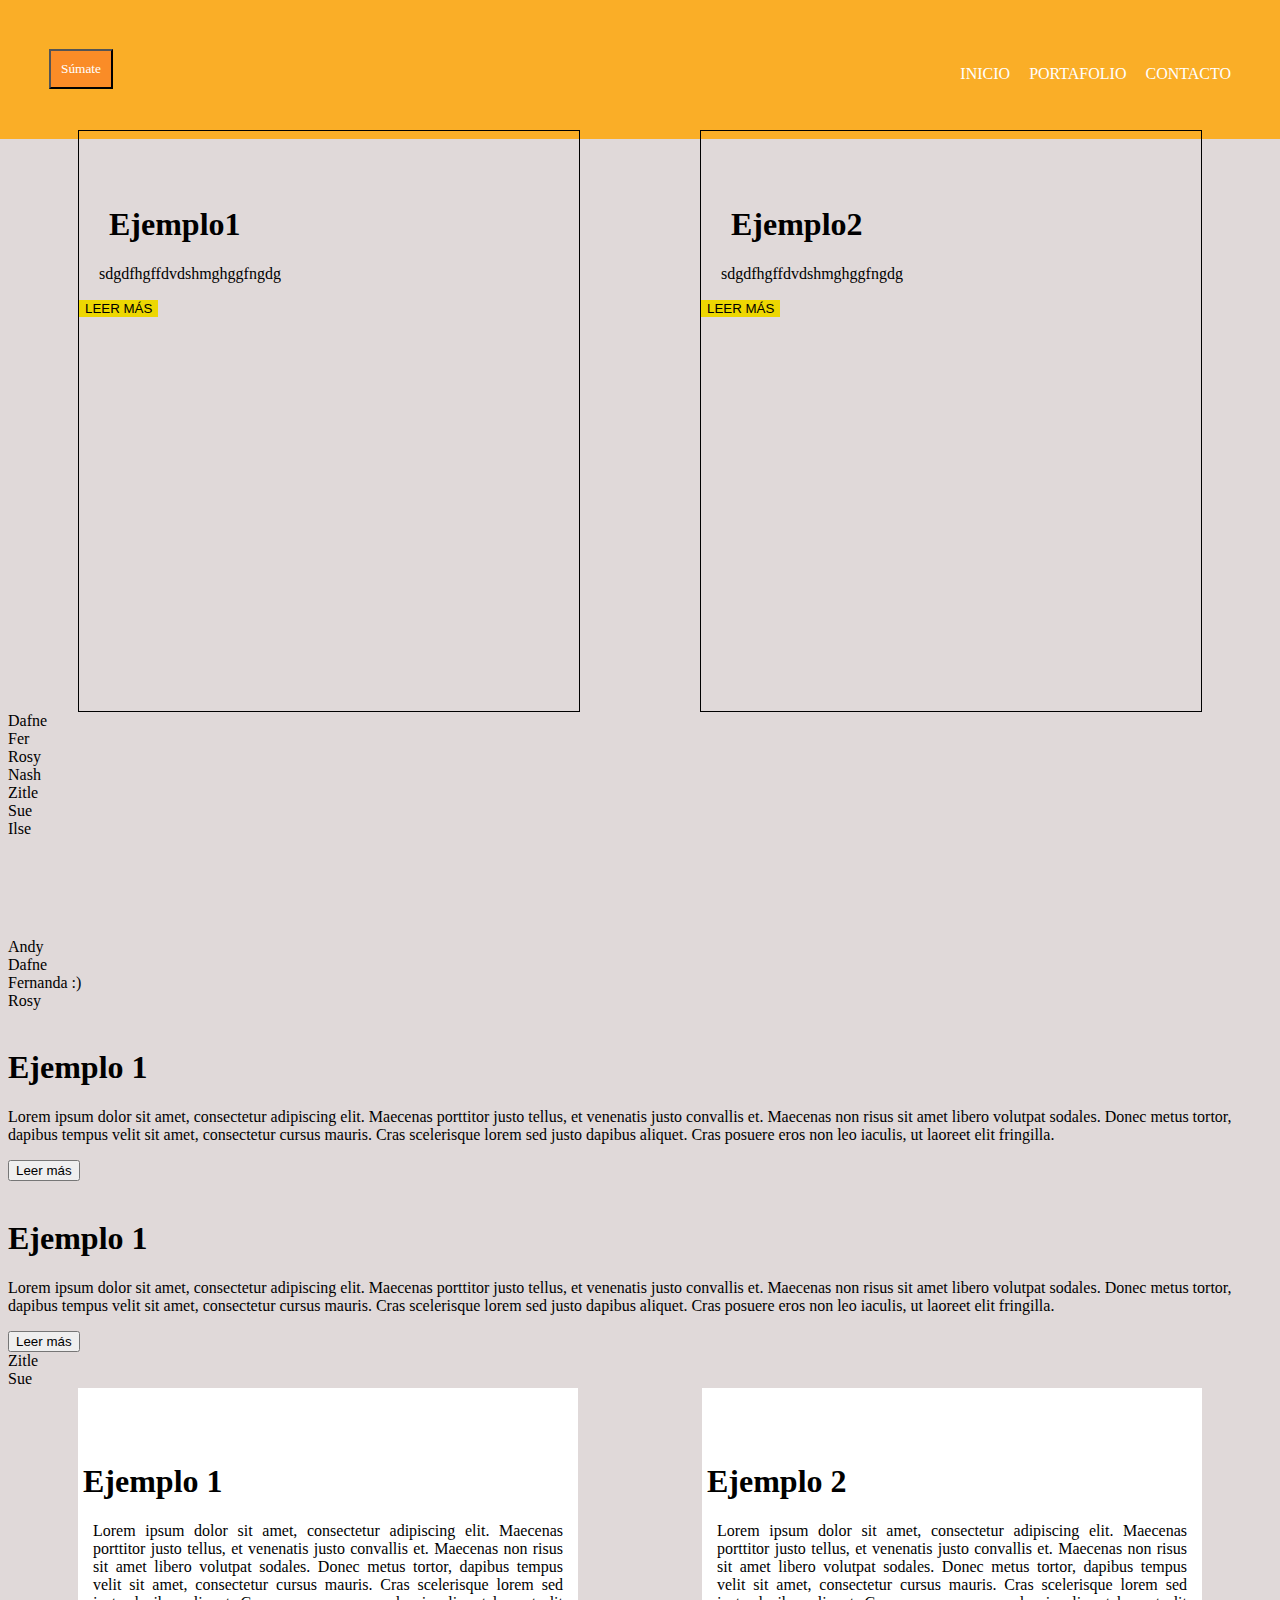
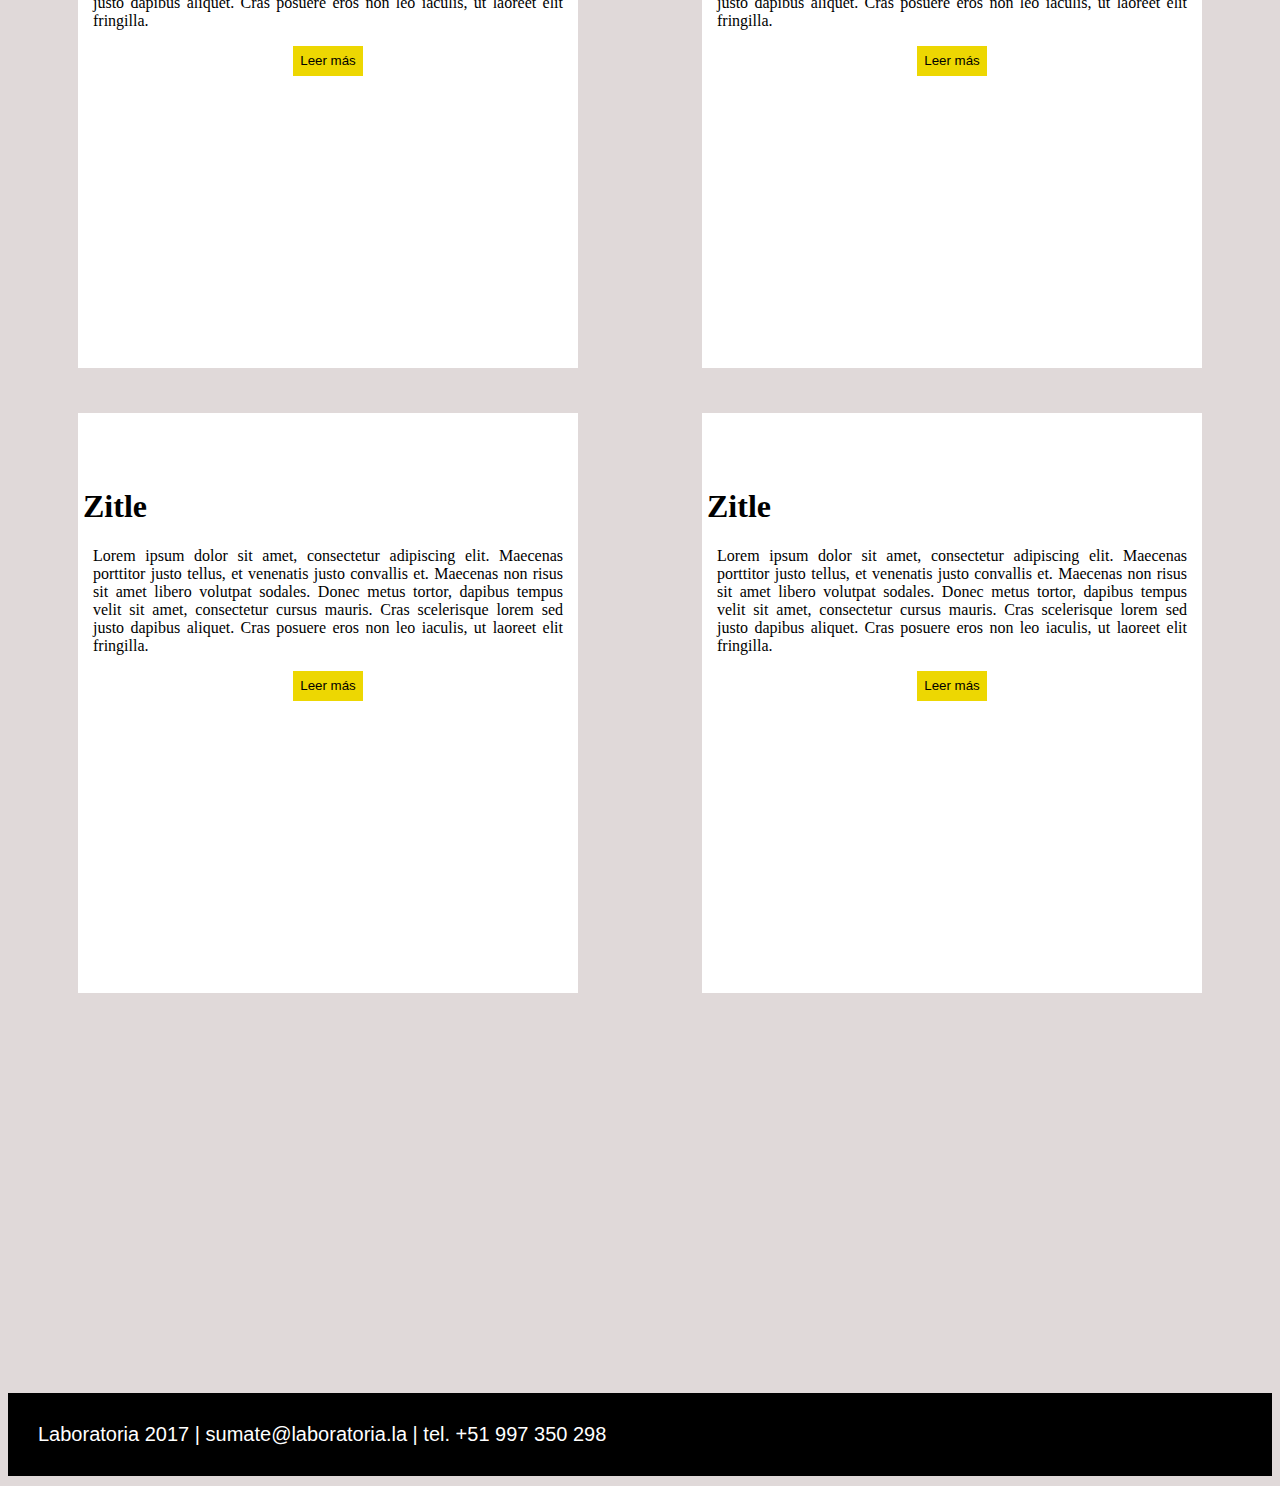
==== index.html @ 756003c7 "Merge branch 'master' into andrea" ====
<!DOCTYPE html>
<html>
  <head>
    <meta charset="utf-8">
    <link rel="stylesheet" href="css/master.css">
    <title>Las Bravas del BravoSquad</title>
  </head>
  <body>
    <header>

	  <button class="sumate">Súmate</button>

      <nav class="menu">
        <ul>
          <li>Inicio</li>
          <li>Portafolio</li>
          <li>Contacto</li>
        </ul>
      </nav>
    </header>
    <section>
      <div class="cuadritosAndy">
        <img class="imagenAndy" src="https://dummyimage.com/300x300/ccc6cc/0011ff" alt="">
        <h1 class="ejemploAndy">Ejemplo1</h1>
        <p class="textoAndy">sdgdfhgffdvdshmghggfngdg</p>
        <button  class="botonAndy" type="button" name="button">LEER MÁS</button>
      </div>
      <div class="cuadritosAndy">
        <img class="imagenAndy" src="https://dummyimage.com/300x300/ccc6cc/0011ff" alt="">
        <h1 class="ejemploAndy">Ejemplo2</h1>
        <p class="textoAndy">sdgdfhgffdvdshmghggfngdg</p>
        <button class="botonAndy" type="button" name="button">LEER MÁS</button>      </div>
    </section>
    <section>
      Dafne
    </section>
    <section>
      Fer
    </section>
    <section>
      Rosy
    </section>
    <section>
      Nash
    </section>
    <section>
      Zitle
    </section>
    <section>
      Sue
    </section>
    <section>
      Ilse

    <section id="contenedorGeneral">
      <section>
        Andy
      </section>
      <section>
        Dafne
      </section>
      <section>
        Fernanda :)
      </section>
      <section>
        Rosy
      </section>
      <section class="contenedorN">
		<div class="cajaN">
			<img class="imgN" src="https://dummyimage.com/300x300/ada6ad/fff" alt="">
			<h1 class="ejemploN">Ejemplo 1</h1>
			<p class="textoN">
				Lorem ipsum dolor sit amet, consectetur adipiscing elit. Maecenas porttitor justo tellus, et venenatis justo convallis et. Maecenas non risus sit amet libero volutpat sodales. Donec metus tortor, dapibus tempus velit sit amet, consectetur cursus mauris. Cras scelerisque lorem sed justo dapibus aliquet. Cras posuere eros non leo iaculis, ut laoreet elit fringilla.
			</p>
			<button class="botonN">Leer más</button>
		</div>
		<div class="cajaN">
			<img class="imgN" src="https://dummyimage.com/300x300/ada6ad/fff" alt="">
			<h1 class="ejemploN">Ejemplo 1</h1>
			<p class="textoN">
				Lorem ipsum dolor sit amet, consectetur adipiscing elit. Maecenas porttitor justo tellus, et venenatis justo convallis et. Maecenas non risus sit amet libero volutpat sodales. Donec metus tortor, dapibus tempus velit sit amet, consectetur cursus mauris. Cras scelerisque lorem sed justo dapibus aliquet. Cras posuere eros non leo iaculis, ut laoreet elit fringilla.
			</p>
			<button class="botonN">Leer más</button>
		</div>
	  </section>
      <section>
        Zitle
      </section>
      <section>
        Sue
      </section>
      <section class="sectionIlse">
        <div class="cajasIlse">
          <img class="imagenIlse" src="https://dummyimage.com/300x300/ada6ad/fff" alt="">
          <h1 class="ejemplosIlse">Ejemplo 1</h1>
          <p class="textoIlse" >Lorem ipsum dolor sit amet, consectetur adipiscing elit. Maecenas porttitor justo tellus, et venenatis justo convallis et. Maecenas non risus sit amet libero volutpat sodales. Donec metus tortor, dapibus tempus velit sit amet, consectetur cursus mauris. Cras scelerisque lorem sed justo dapibus aliquet. Cras posuere eros non leo iaculis, ut laoreet elit fringilla.</p>
          <button type="button" name="button" class="botonIlse">Leer más</button>
        </div>
        <div class="cajasIlse">
          <img class="imagenIlse" src="https://dummyimage.com/300x300/ada6ad/fff" alt="">
          <h1 class="ejemplosIlse">Ejemplo 2</h1>
          <p class="textoIlse">Lorem ipsum dolor sit amet, consectetur adipiscing elit. Maecenas porttitor justo tellus, et venenatis justo convallis et. Maecenas non risus sit amet libero volutpat sodales. Donec metus tortor, dapibus tempus velit sit amet, consectetur cursus mauris. Cras scelerisque lorem sed justo dapibus aliquet. Cras posuere eros non leo iaculis, ut laoreet elit fringilla.</p>
          <button type="button" name="button" class="botonIlse">Leer más</button>
        </div>
      </section>

      <!-- mi seccion :D zitle -->
      <section class="sectionIlse">
        <div class="cajasIlse cajaNancy">
          <img class="imagenIlse" src="https://dummyimage.com/300x300/ada6ad/fff" alt="">
          <h1 class="ejemplosIlse">Zitle</h1>
          <p class="textoIlse" >Lorem ipsum dolor sit amet, consectetur adipiscing elit. Maecenas porttitor justo tellus, et venenatis justo convallis et. Maecenas non risus sit amet libero volutpat sodales. Donec metus tortor, dapibus tempus velit sit amet, consectetur cursus mauris. Cras scelerisque lorem sed justo dapibus aliquet. Cras posuere eros non leo iaculis, ut laoreet elit fringilla.</p>
          <button type="button" name="button" class="botonIlse">Leer más</button>
        </div>
        <div class="cajasIlse cajaNancy">
          <img class="imagenIlse" src="https://dummyimage.com/300x300/ada6ad/fff" alt="">
          <h1 class="ejemplosIlse">Zitle</h1>
          <p class="textoIlse">Lorem ipsum dolor sit amet, consectetur adipiscing elit. Maecenas porttitor justo tellus, et venenatis justo convallis et. Maecenas non risus sit amet libero volutpat sodales. Donec metus tortor, dapibus tempus velit sit amet, consectetur cursus mauris. Cras scelerisque lorem sed justo dapibus aliquet. Cras posuere eros non leo iaculis, ut laoreet elit fringilla.</p>
          <button type="button" name="button" class="botonIlse">Leer más</button>
        </div>
      </section>
      <!-- fin zitle -->
    </section>
    <footer>
      Laboratoria 2017 | sumate@laboratoria.la | tel. +51 997 350 298   
    </footer>
  </body>
</html>
---- css/master.css ----
body{
  background-color: #e0d9d9;
}
footer{
	font-family: arial,verdana;
	font-size: 20px;
	background-color: black;
	color:white;
	padding:30px; 
	margin-top: 400px;
	margin-bottom:10px;
}
.encabezados{
    font-family: 'Crimson Text', serif;
    text-align: center;
    background: #faae27;
    margin: -8px;
    padding: 300px;
}
.h1principal{
    color: white;
    font-size: 49px;
    margin: 0;
}
.h2principal{
    color: white;
    font-size: 20px;
    margin: 0;
}
header{
    display: block;
    background-color: #faae27 ;
    padding: 50px;
    margin: -9px;
}
.sumate{
    color: #fff;
    background-color: #fa8c27 ;
    padding: 10px;
    font-family: 'Crimson Text', serif;
}
.menu{
    text-decoration: none;
    float: right;
}
.menu ul li{
    display: inline-block;
    color: #fff;
    text-transform: uppercase;
    margin-left: 15px;
    font-family: 'Crimson Text', serif;
}

.cuadritosAndy{
  width: 500px;
  height: 580px;
  float: left;
  margin-left: 70px;
  margin-right: 50px;
  border: 1px solid #000000;
}

.botonAndy{
  background-color: #EDD702;
  border: none;
}
#contenedorGeneral {
margin-top: 100px;
margin-bottom: 100px;
}
.cajasIlse {
  display: inline-block;
  background-color: white;
  width: 500px;
  height: 580px;
  margin-left: 70px;
  margin-right: 50px;
}

.botonIlse {
  background-color: #EDD702;
  border:none;
  width: 70px;
  height: 30px;
  margin-left: 215px;
}
.imagenAndy{
  margin-left:100px;
  margin-top: 50px;

}
.ejemploAndy{
 margin-left: 30px;
}
.textoAndy{
  margin-left: 20px;
  margin-right: 20px;
  text-align: justify;
}
.imagenIlse {
  margin-left: 100px;
  margin-top: 50px;
}

.textoIlse {
  text-align: justify;
  margin-left: 15px;
  margin-right: 15px;
}

.cajaNancy{
  margin-top: 45px;
}
.ejemplosIlse {
  text-align: justify;
  margin-left: 5px;
  margin-right: 5px;
}
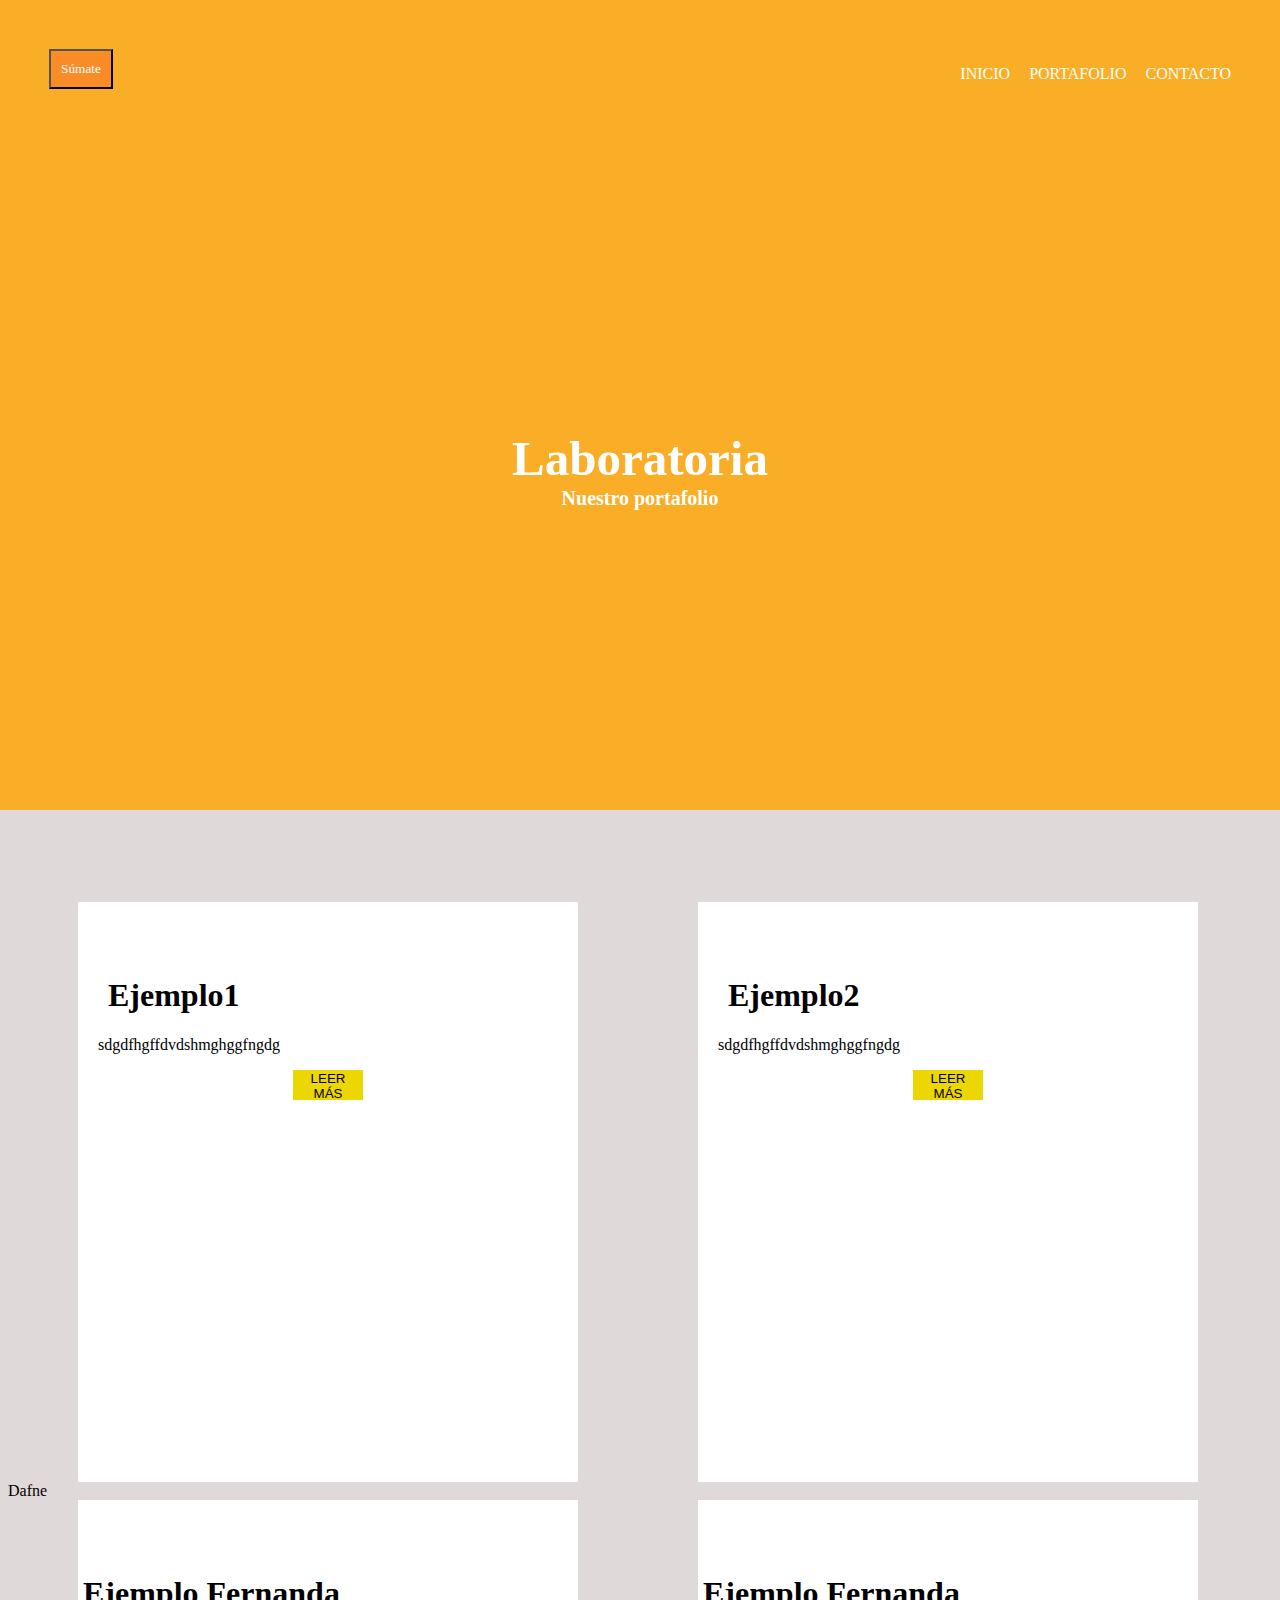
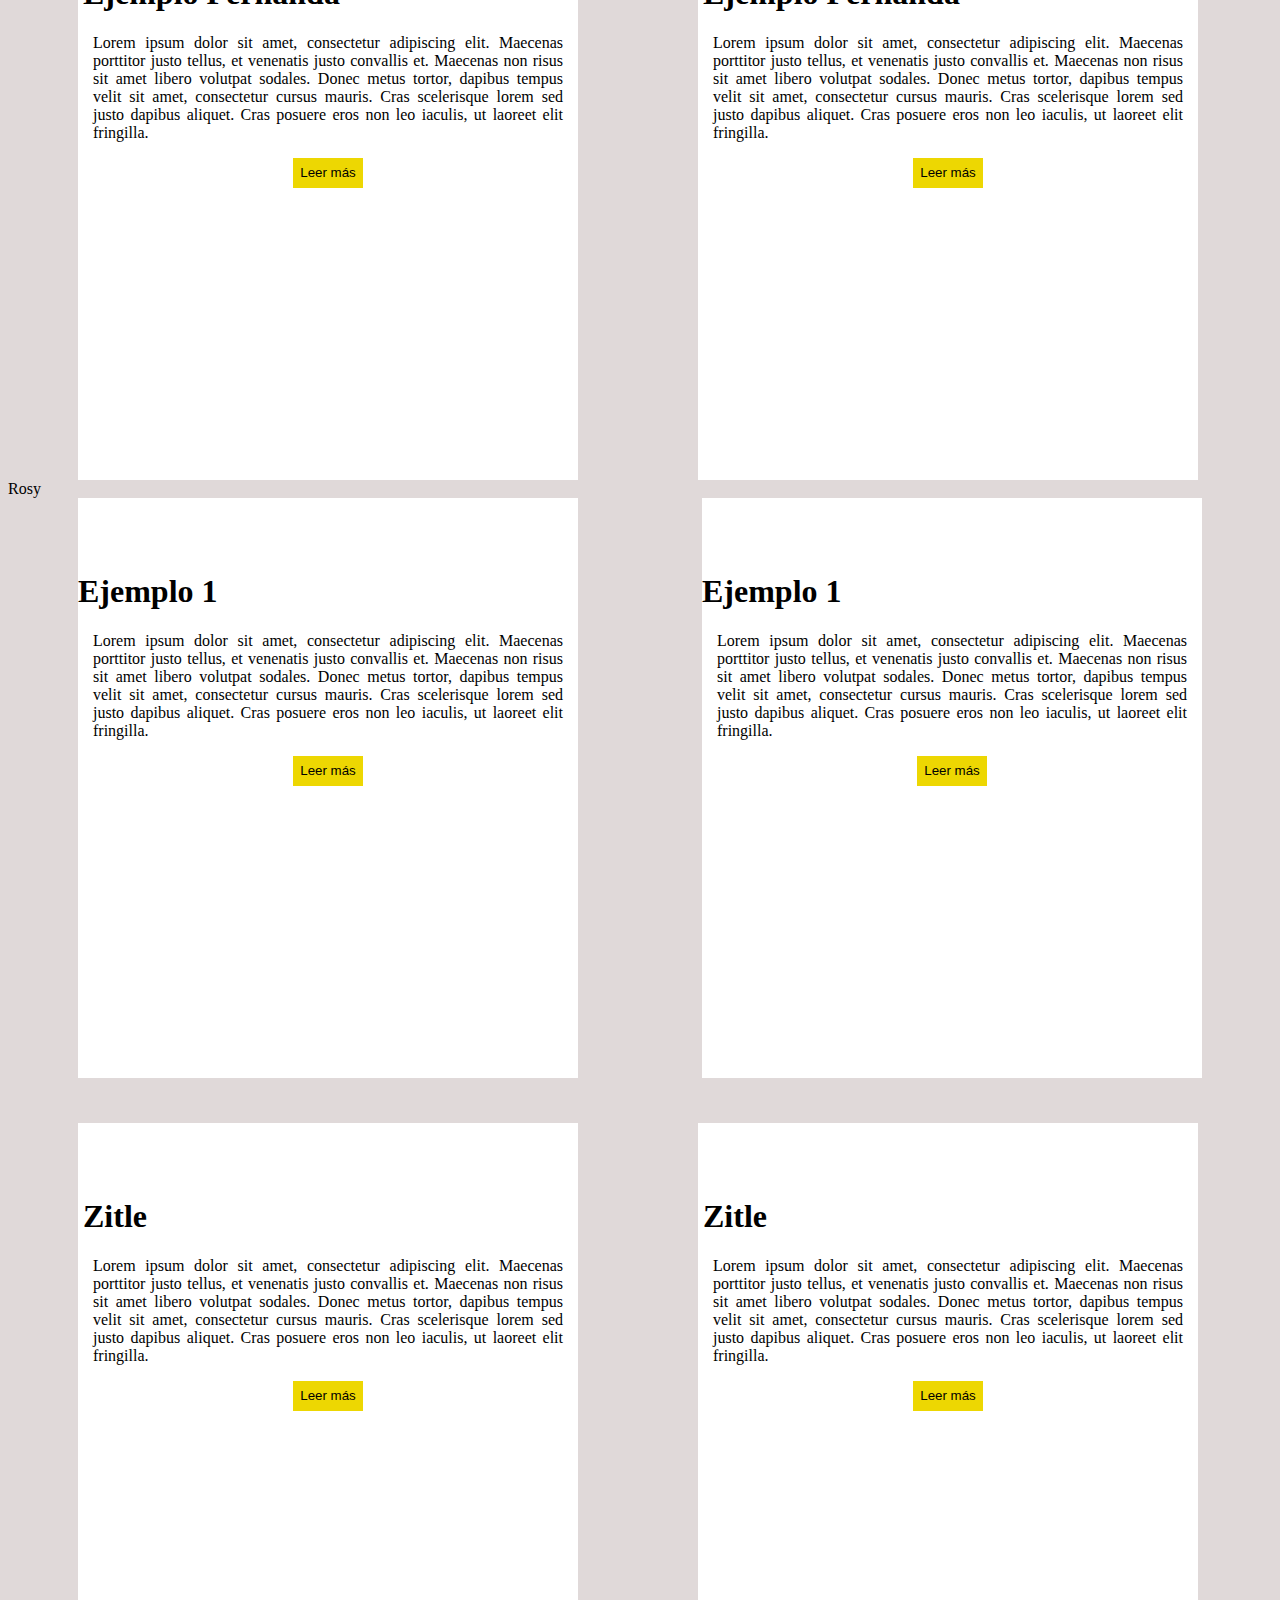
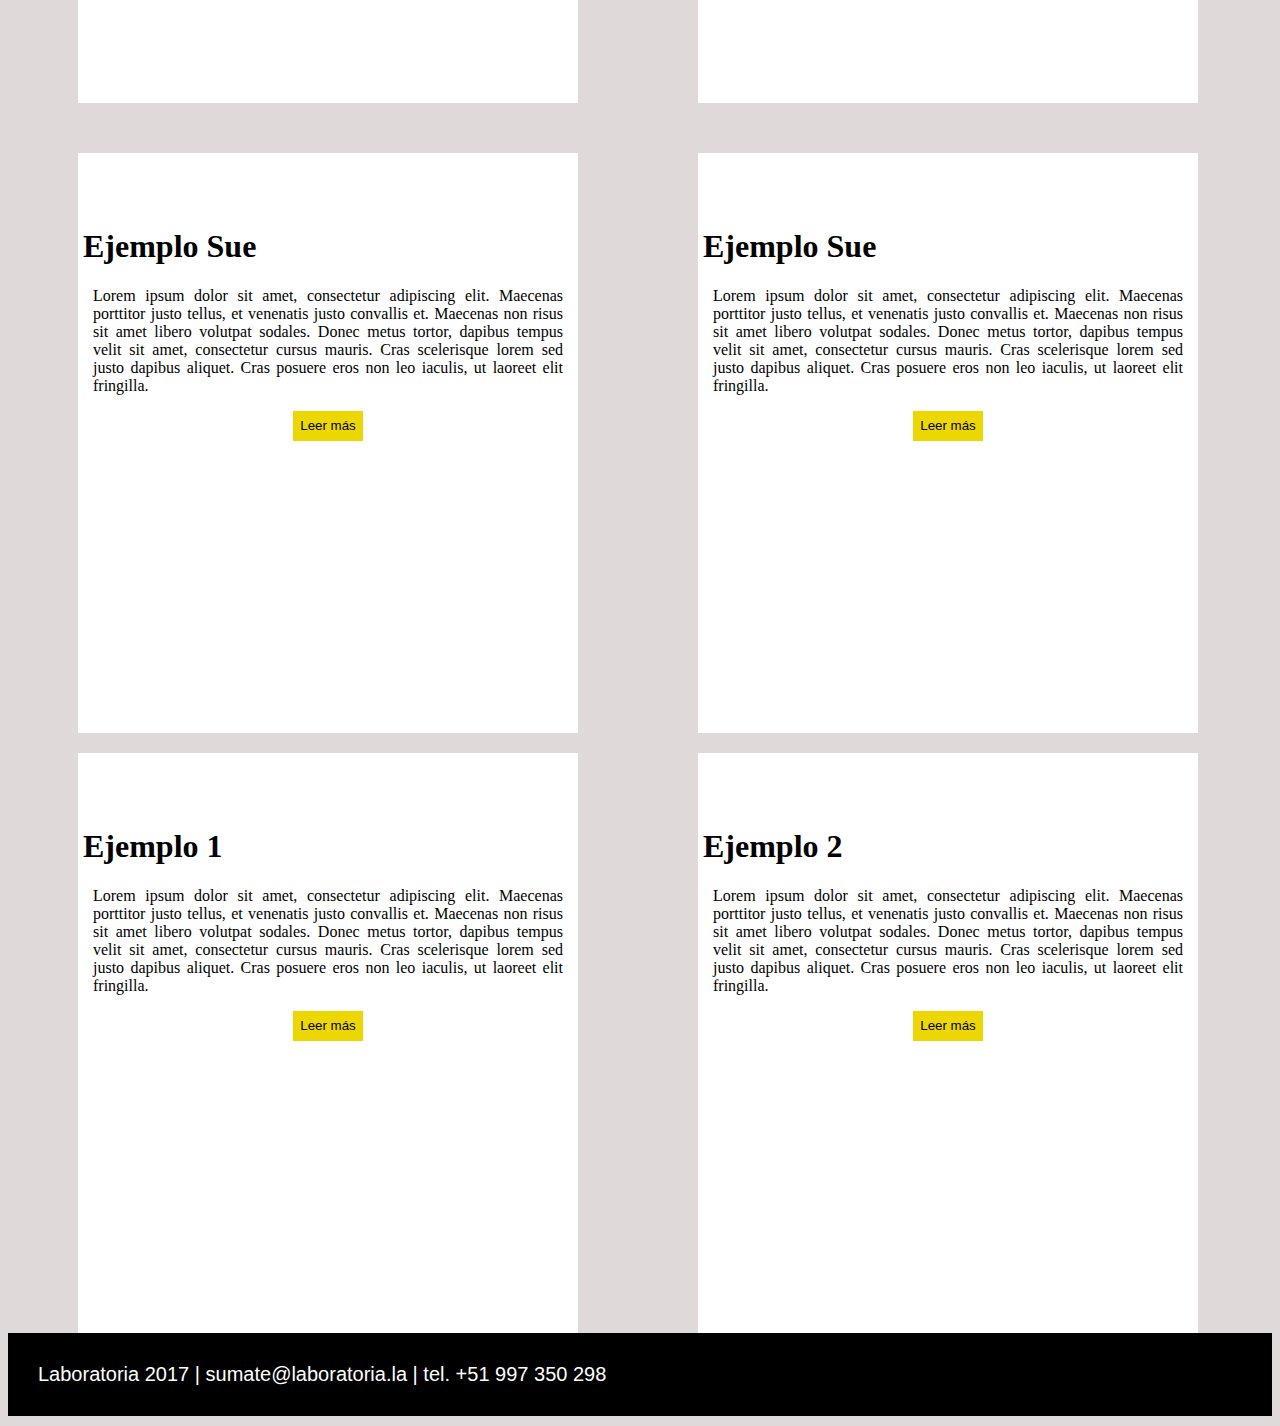
==== commit 65873237: "cuadros de sue" ====
--- a/index.html
+++ b/index.html
@@ -7,9 +7,7 @@
   </head>
   <body>
     <header>
-
 	  <button class="sumate">Súmate</button>
-
       <nav class="menu">
         <ul>
           <li>Inicio</li>
@@ -19,48 +17,43 @@
       </nav>
     </header>
     <section>
-      <div class="cuadritosAndy">
-        <img class="imagenAndy" src="https://dummyimage.com/300x300/ccc6cc/0011ff" alt="">
-        <h1 class="ejemploAndy">Ejemplo1</h1>
-        <p class="textoAndy">sdgdfhgffdvdshmghggfngdg</p>
-        <button  class="botonAndy" type="button" name="button">LEER MÁS</button>
+
+      <div class="encabezados">
+        <h1 class="h1principal">Laboratoria</h1>
+        <h2 class="h2principal">Nuestro portafolio</h2>
       </div>
-      <div class="cuadritosAndy">
-        <img class="imagenAndy" src="https://dummyimage.com/300x300/ccc6cc/0011ff" alt="">
-        <h1 class="ejemploAndy">Ejemplo2</h1>
-        <p class="textoAndy">sdgdfhgffdvdshmghggfngdg</p>
-        <button class="botonAndy" type="button" name="button">LEER MÁS</button>      </div>
     </section>
-    <section>
-      Dafne
-    </section>
-    <section>
-      Fer
-    </section>
-    <section>
-      Rosy
-    </section>
-    <section>
-      Nash
-    </section>
-    <section>
-      Zitle
-    </section>
-    <section>
-      Sue
-    </section>
-    <section>
-      Ilse
 
     <section id="contenedorGeneral">
       <section>
-        Andy
+        <div class="cuadritosAndy">
+          <img class="imagenAndy" src="https://dummyimage.com/300x300/ccc6cc/0011ff" alt="">
+          <h1 class="ejemploAndy">Ejemplo1</h1>
+          <p class="textoAndy">sdgdfhgffdvdshmghggfngdg</p>
+          <button  class="botonAndy" type="button" name="button">LEER MÁS</button>
+        </div>
+        <div class="cuadritosAndy">
+          <img class="imagenAndy" src="https://dummyimage.com/300x300/ccc6cc/0011ff" alt="">
+          <h1 class="ejemploAndy">Ejemplo2</h1>
+          <p class="textoAndy">sdgdfhgffdvdshmghggfngdg</p>
+          <button class="botonAndy" type="button" name="button">LEER MÁS</button>      </div>
       </section>
       <section>
         Dafne
       </section>
       <section>
-        Fernanda :)
+       <div class="cajasIlse">
+          <img class="imagenIlse" src="https://dummyimage.com/300x300/ada6ad/fff" alt="">
+          <h1 class="ejemplosIlse">Ejemplo Fernanda</h1>
+          <p class="textoIlse" >Lorem ipsum dolor sit amet, consectetur adipiscing elit. Maecenas porttitor justo tellus, et venenatis justo convallis et. Maecenas non risus sit amet libero volutpat sodales. Donec metus tortor, dapibus tempus velit sit amet, consectetur cursus mauris. Cras scelerisque lorem sed justo dapibus aliquet. Cras posuere eros non leo iaculis, ut laoreet elit fringilla.</p>
+          <button type="button" name="button" class="botonIlse">Leer más</button>
+        </div>
+        <div class="cajasIlse">
+          <img class="imagenIlse" src="https://dummyimage.com/300x300/ada6ad/fff" alt="">
+          <h1 class="ejemplosIlse">Ejemplo Fernanda</h1>
+          <p class="textoIlse">Lorem ipsum dolor sit amet, consectetur adipiscing elit. Maecenas porttitor justo tellus, et venenatis justo convallis et. Maecenas non risus sit amet libero volutpat sodales. Donec metus tortor, dapibus tempus velit sit amet, consectetur cursus mauris. Cras scelerisque lorem sed justo dapibus aliquet. Cras posuere eros non leo iaculis, ut laoreet elit fringilla.</p>
+          <button type="button" name="button" class="botonIlse">Leer más</button>
+        </div>
       </section>
       <section>
         Rosy
@@ -84,11 +77,39 @@
 		</div>
 	  </section>
       <section>
-        Zitle
+        <!-- mi seccion :D zitle -->
+        <section class="sectionIlse">
+          <div class="cajasIlse cajaNancy">
+            <img class="imagenIlse" src="https://dummyimage.com/300x300/ada6ad/fff" alt="">
+            <h1 class="ejemplosIlse">Zitle</h1>
+            <p class="textoIlse" >Lorem ipsum dolor sit amet, consectetur adipiscing elit. Maecenas porttitor justo tellus, et venenatis justo convallis et. Maecenas non risus sit amet libero volutpat sodales. Donec metus tortor, dapibus tempus velit sit amet, consectetur cursus mauris. Cras scelerisque lorem sed justo dapibus aliquet. Cras posuere eros non leo iaculis, ut laoreet elit fringilla.</p>
+            <button type="button" name="button" class="botonIlse">Leer más</button>
+          </div>
+          <div class="cajasIlse cajaNancy">
+            <img class="imagenIlse" src="https://dummyimage.com/300x300/ada6ad/fff" alt="">
+            <h1 class="ejemplosIlse">Zitle</h1>
+            <p class="textoIlse">Lorem ipsum dolor sit amet, consectetur adipiscing elit. Maecenas porttitor justo tellus, et venenatis justo convallis et. Maecenas non risus sit amet libero volutpat sodales. Donec metus tortor, dapibus tempus velit sit amet, consectetur cursus mauris. Cras scelerisque lorem sed justo dapibus aliquet. Cras posuere eros non leo iaculis, ut laoreet elit fringilla.</p>
+            <button type="button" name="button" class="botonIlse">Leer más</button>
+          </div>
+        </section>
+        <!-- fin zitle -->
       </section>
-      <section>
-        Sue
+        <!-- seccion Sue -->
+      <section class="seccioSue">
+        <div class="cajasIlse cajaSue">
+          <img class="imagenIlse " src="https://dummyimage.com/300x300/ada6ad/fff" alt="">
+          <h1 class="ejemplosIlse">Ejemplo Sue</h1>
+          <p class="textoIlse" >Lorem ipsum dolor sit amet, consectetur adipiscing elit. Maecenas porttitor justo tellus, et venenatis justo convallis et. Maecenas non risus sit amet libero volutpat sodales. Donec metus tortor, dapibus tempus velit sit amet, consectetur cursus mauris. Cras scelerisque lorem sed justo dapibus aliquet. Cras posuere eros non leo iaculis, ut laoreet elit fringilla.</p>
+          <button type="button" name="button" class="botonIlse">Leer más</button>
+        </div>
+        <div class="cajasIlse cajaSue">
+          <img class="imagenIlse" src="https://dummyimage.com/300x300/ada6ad/fff" alt="">
+          <h1 class="ejemplosIlse">Ejemplo Sue </h1>
+          <p class="textoIlse">Lorem ipsum dolor sit amet, consectetur adipiscing elit. Maecenas porttitor justo tellus, et venenatis justo convallis et. Maecenas non risus sit amet libero volutpat sodales. Donec metus tortor, dapibus tempus velit sit amet, consectetur cursus mauris. Cras scelerisque lorem sed justo dapibus aliquet. Cras posuere eros non leo iaculis, ut laoreet elit fringilla.</p>
+          <button type="button" name="button" class="botonIlse">Leer más</button>
+        </div>
       </section>
+
       <section class="sectionIlse">
         <div class="cajasIlse">
           <img class="imagenIlse" src="https://dummyimage.com/300x300/ada6ad/fff" alt="">
@@ -103,26 +124,10 @@
           <button type="button" name="button" class="botonIlse">Leer más</button>
         </div>
       </section>
-
-      <!-- mi seccion :D zitle -->
-      <section class="sectionIlse">
-        <div class="cajasIlse cajaNancy">
-          <img class="imagenIlse" src="https://dummyimage.com/300x300/ada6ad/fff" alt="">
-          <h1 class="ejemplosIlse">Zitle</h1>
-          <p class="textoIlse" >Lorem ipsum dolor sit amet, consectetur adipiscing elit. Maecenas porttitor justo tellus, et venenatis justo convallis et. Maecenas non risus sit amet libero volutpat sodales. Donec metus tortor, dapibus tempus velit sit amet, consectetur cursus mauris. Cras scelerisque lorem sed justo dapibus aliquet. Cras posuere eros non leo iaculis, ut laoreet elit fringilla.</p>
-          <button type="button" name="button" class="botonIlse">Leer más</button>
-        </div>
-        <div class="cajasIlse cajaNancy">
-          <img class="imagenIlse" src="https://dummyimage.com/300x300/ada6ad/fff" alt="">
-          <h1 class="ejemplosIlse">Zitle</h1>
-          <p class="textoIlse">Lorem ipsum dolor sit amet, consectetur adipiscing elit. Maecenas porttitor justo tellus, et venenatis justo convallis et. Maecenas non risus sit amet libero volutpat sodales. Donec metus tortor, dapibus tempus velit sit amet, consectetur cursus mauris. Cras scelerisque lorem sed justo dapibus aliquet. Cras posuere eros non leo iaculis, ut laoreet elit fringilla.</p>
-          <button type="button" name="button" class="botonIlse">Leer más</button>
-        </div>
-      </section>
-      <!-- fin zitle -->
     </section>
-    <footer>
-      Laboratoria 2017 | sumate@laboratoria.la | tel. +51 997 350 298   
+    <div style="clear:both"></div>
+    <footer id="piedepagina">
+      Laboratoria 2017 | sumate@laboratoria.la | tel. +51 997 350 298
     </footer>
   </body>
 </html>
--- a/css/master.css
+++ b/css/master.css
@@ -1,21 +1,15 @@
+
 body{
   background-color: #e0d9d9;
 }
-footer{
-	font-family: arial,verdana;
-	font-size: 20px;
-	background-color: black;
-	color:white;
-	padding:30px; 
-	margin-top: 400px;
-	margin-bottom:10px;
-}
+
 .encabezados{
     font-family: 'Crimson Text', serif;
     text-align: center;
     background: #faae27;
     margin: -8px;
-    padding: 300px;
+		padding: 300px;
+
 }
 .h1principal{
     color: white;
@@ -27,6 +21,7 @@
     font-size: 20px;
     margin: 0;
 }
+
 header{
     display: block;
     background-color: #faae27 ;
@@ -51,30 +46,39 @@
     font-family: 'Crimson Text', serif;
 }
 
-.cuadritosAndy{
+.cuadritosAndy {
+
   width: 500px;
   height: 580px;
   float: left;
   margin-left: 70px;
   margin-right: 50px;
-  border: 1px solid #000000;
+  border:none;
+	background-color: white;
 }
 
 .botonAndy{
-  background-color: #EDD702;
-  border: none;
+	background-color: #EDD702;
+  border:none;
+  width: 70px;
+  height: 30px;
+  margin-left: 215px;
 }
+
 #contenedorGeneral {
 margin-top: 100px;
 margin-bottom: 100px;
 }
+
 .cajasIlse {
   display: inline-block;
   background-color: white;
   width: 500px;
   height: 580px;
+  float:left;
   margin-left: 70px;
   margin-right: 50px;
+  border:none;
 }
 
 .botonIlse {
@@ -116,3 +120,54 @@
   margin-left: 5px;
   margin-right: 5px;
 }
+
+/*ejemplo Nash*/
+.cajaN {
+  display: inline-block;
+  width: 500px;
+  height: 580px;
+  margin-left: 70px;
+  margin-right: 50px;
+	background-color: #fff;
+}
+
+.botonN {
+  background-color: #EDD702;
+  border:none;
+  width: 70px;
+  height: 30px;
+  margin-left: 215px;
+}
+
+.imgN {
+  margin-left: 100px;
+  margin-top: 50px;
+}
+
+.textoN {
+  text-align: justify;
+  margin-left: 15px;
+  margin-right: 15px;
+  color: black;
+}
+
+.ejemplosN {
+  text-align: justify;
+  margin-left: 5px;
+  margin-right: 5px;
+
+}
+
+.cajaSue{
+  margin-top: 50px;
+  margin-bottom: 20px;
+}
+
+footer{
+	font-family: arial,verdana;
+	font-size: 20px;
+	background-color: black;
+	color:white;
+	padding:30px;
+	margin-bottom:10px;
+}
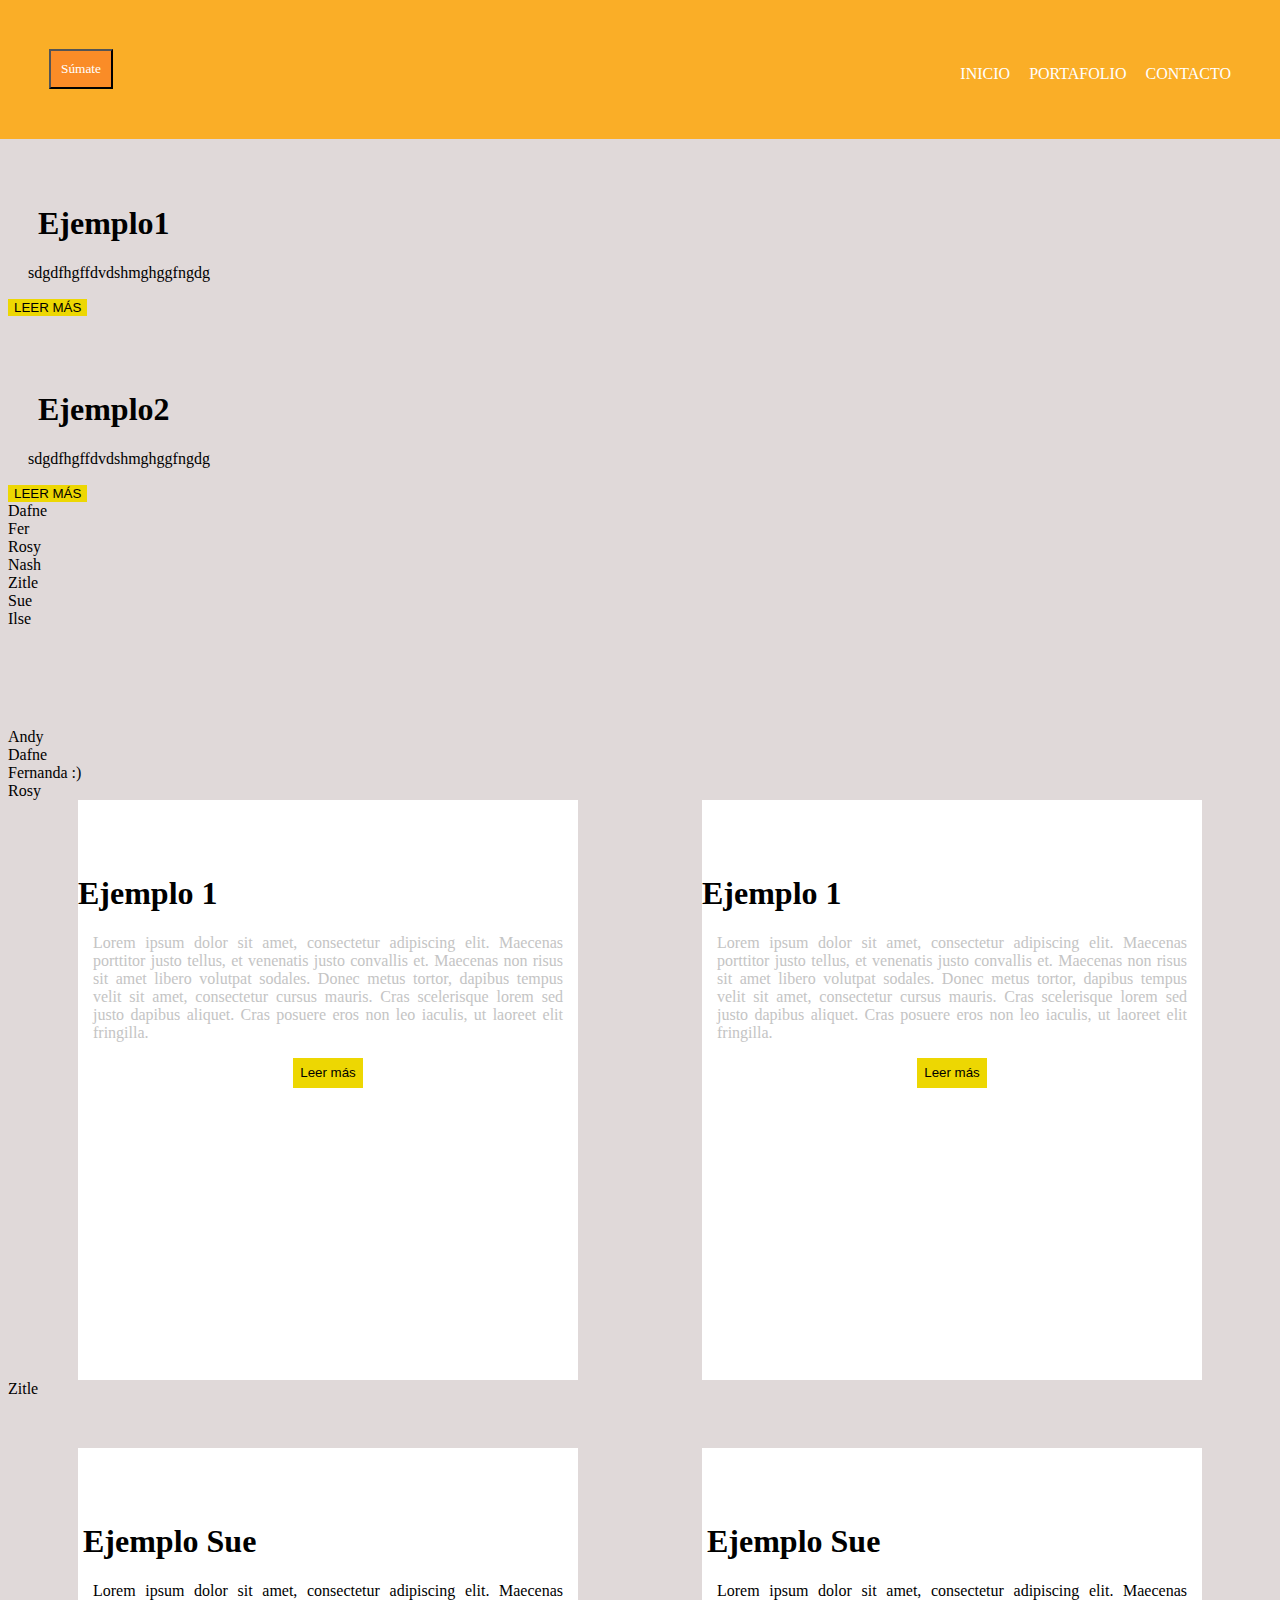
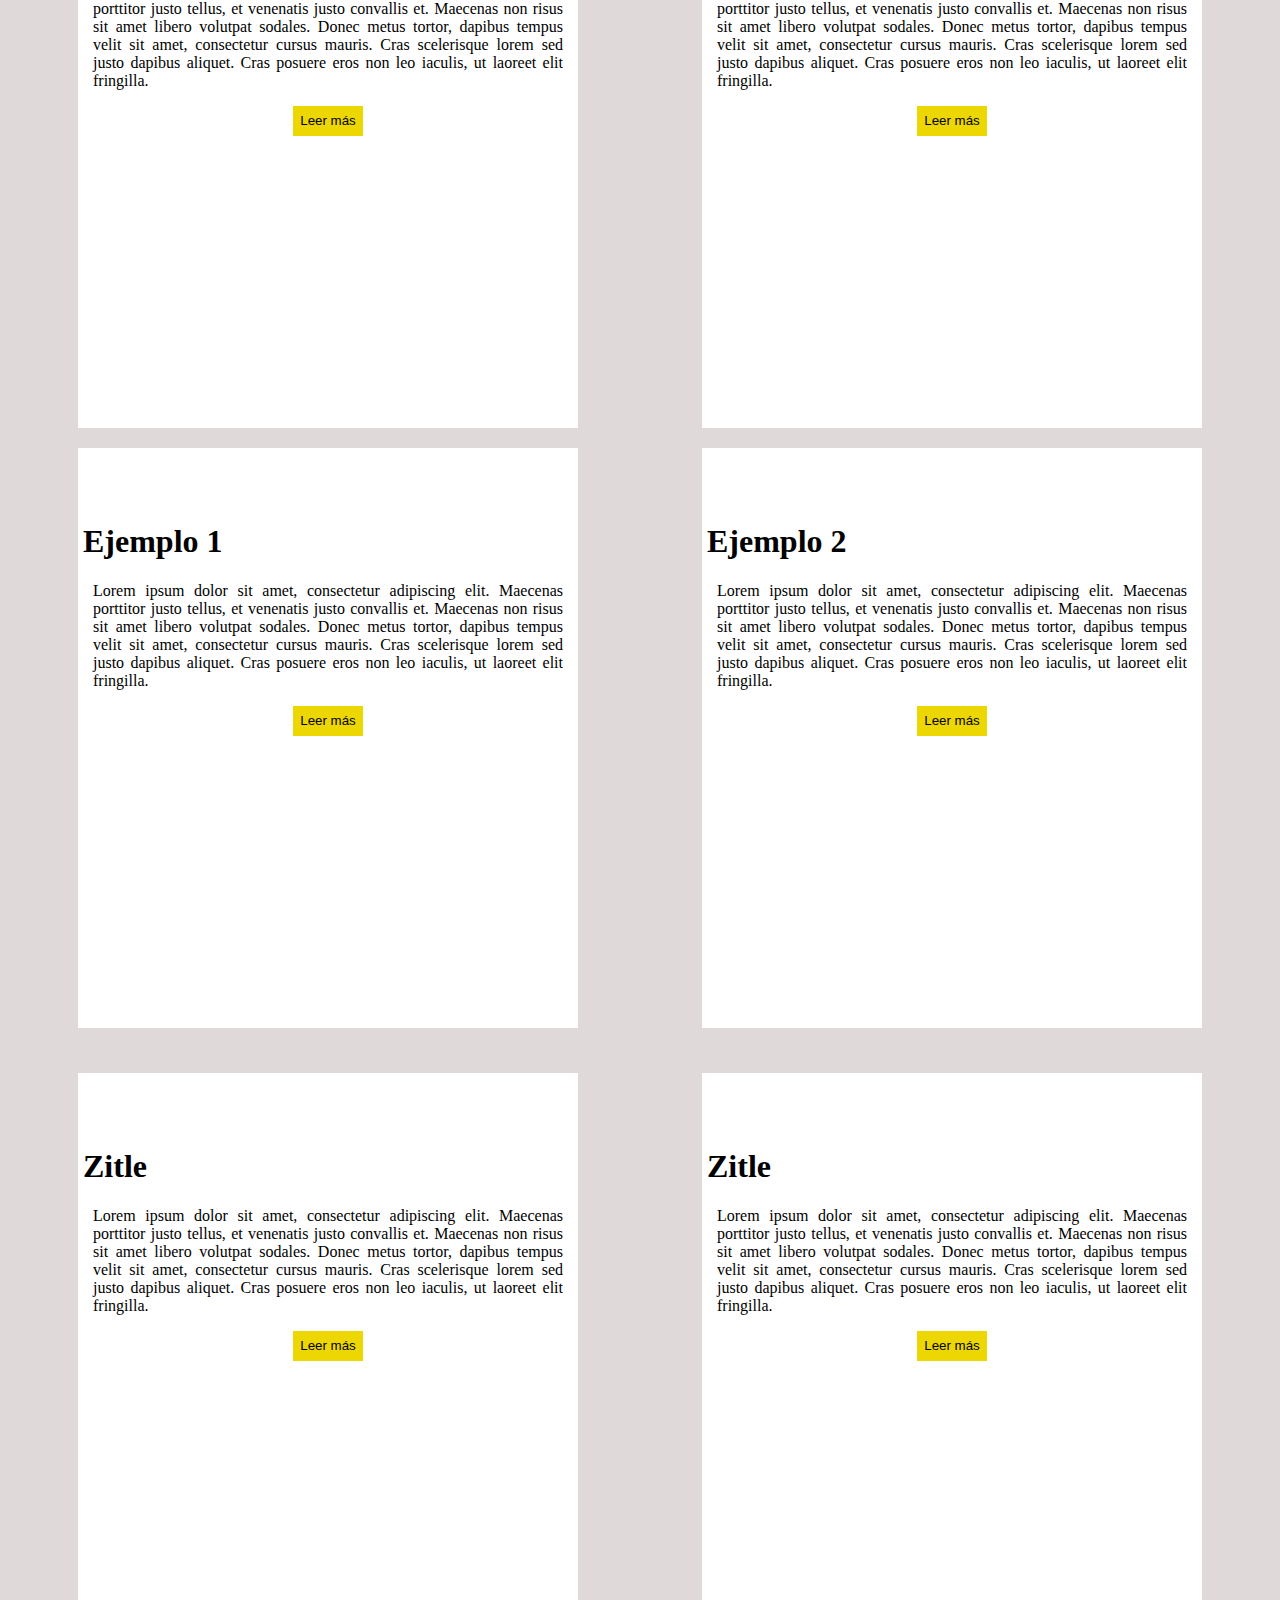
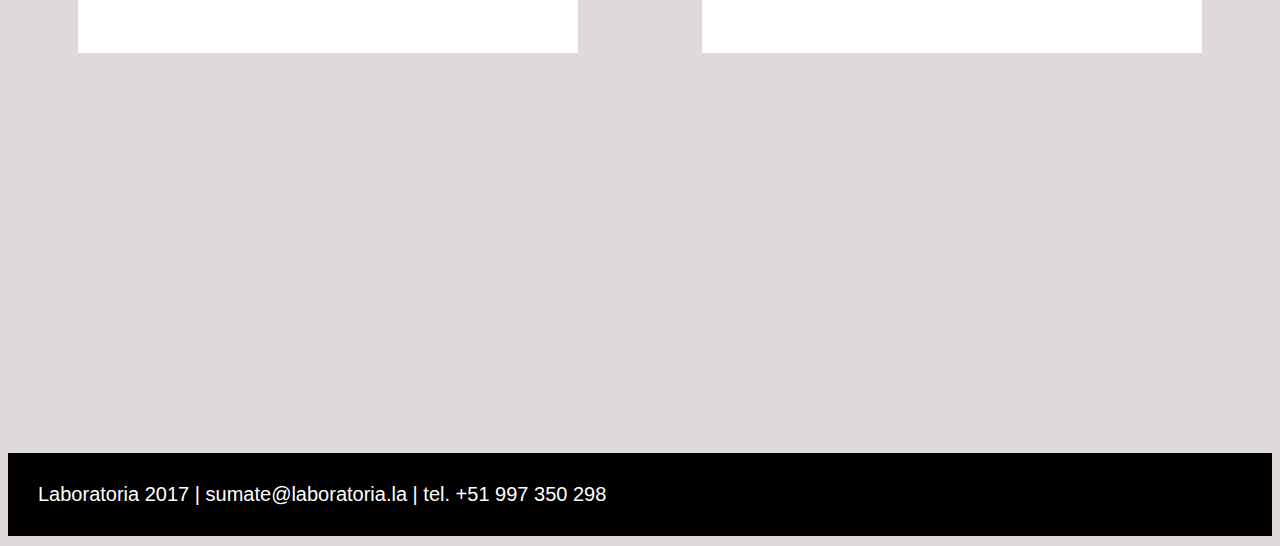
==== commit 1ad3ec12: "Merge 129a21a3ba6747ca3c9cf47311d6410fcc2c7bb5 into 39b56a113865f7f3987c223b397af866ca3b729b" ====
--- a/index.html
+++ b/index.html
@@ -7,7 +7,9 @@
   </head>
   <body>
     <header>
+
 	  <button class="sumate">Súmate</button>
+
       <nav class="menu">
         <ul>
           <li>Inicio</li>
@@ -17,43 +19,48 @@
       </nav>
     </header>
     <section>
-
-      <div class="encabezados">
-        <h1 class="h1principal">Laboratoria</h1>
-        <h2 class="h2principal">Nuestro portafolio</h2>
+      <div class="cuadritosAndy">
+        <img class="imagenAndy" src="https://dummyimage.com/300x300/ccc6cc/0011ff" alt="">
+        <h1 class="ejemploAndy">Ejemplo1</h1>
+        <p class="textoAndy">sdgdfhgffdvdshmghggfngdg</p>
+        <button  class="botonAndy" type="button" name="button">LEER MÁS</button>
       </div>
+      <div class="cuadritosAndy">
+        <img class="imagenAndy" src="https://dummyimage.com/300x300/ccc6cc/0011ff" alt="">
+        <h1 class="ejemploAndy">Ejemplo2</h1>
+        <p class="textoAndy">sdgdfhgffdvdshmghggfngdg</p>
+        <button class="botonAndy" type="button" name="button">LEER MÁS</button>      </div>
     </section>
+    <section>
+      Dafne
+    </section>
+    <section>
+      Fer
+    </section>
+    <section>
+      Rosy
+    </section>
+    <section>
+      Nash
+    </section>
+    <section>
+      Zitle
+    </section>
+    <section>
+      Sue
+    </section>
+    <section>
+      Ilse
 
     <section id="contenedorGeneral">
       <section>
-        <div class="cuadritosAndy">
-          <img class="imagenAndy" src="https://dummyimage.com/300x300/ccc6cc/0011ff" alt="">
-          <h1 class="ejemploAndy">Ejemplo1</h1>
-          <p class="textoAndy">sdgdfhgffdvdshmghggfngdg</p>
-          <button  class="botonAndy" type="button" name="button">LEER MÁS</button>
-        </div>
-        <div class="cuadritosAndy">
-          <img class="imagenAndy" src="https://dummyimage.com/300x300/ccc6cc/0011ff" alt="">
-          <h1 class="ejemploAndy">Ejemplo2</h1>
-          <p class="textoAndy">sdgdfhgffdvdshmghggfngdg</p>
-          <button class="botonAndy" type="button" name="button">LEER MÁS</button>      </div>
+        Andy
       </section>
       <section>
         Dafne
       </section>
       <section>
-       <div class="cajasIlse">
-          <img class="imagenIlse" src="https://dummyimage.com/300x300/ada6ad/fff" alt="">
-          <h1 class="ejemplosIlse">Ejemplo Fernanda</h1>
-          <p class="textoIlse" >Lorem ipsum dolor sit amet, consectetur adipiscing elit. Maecenas porttitor justo tellus, et venenatis justo convallis et. Maecenas non risus sit amet libero volutpat sodales. Donec metus tortor, dapibus tempus velit sit amet, consectetur cursus mauris. Cras scelerisque lorem sed justo dapibus aliquet. Cras posuere eros non leo iaculis, ut laoreet elit fringilla.</p>
-          <button type="button" name="button" class="botonIlse">Leer más</button>
-        </div>
-        <div class="cajasIlse">
-          <img class="imagenIlse" src="https://dummyimage.com/300x300/ada6ad/fff" alt="">
-          <h1 class="ejemplosIlse">Ejemplo Fernanda</h1>
-          <p class="textoIlse">Lorem ipsum dolor sit amet, consectetur adipiscing elit. Maecenas porttitor justo tellus, et venenatis justo convallis et. Maecenas non risus sit amet libero volutpat sodales. Donec metus tortor, dapibus tempus velit sit amet, consectetur cursus mauris. Cras scelerisque lorem sed justo dapibus aliquet. Cras posuere eros non leo iaculis, ut laoreet elit fringilla.</p>
-          <button type="button" name="button" class="botonIlse">Leer más</button>
-        </div>
+        Fernanda :)
       </section>
       <section>
         Rosy
@@ -77,22 +84,7 @@
 		</div>
 	  </section>
       <section>
-        <!-- mi seccion :D zitle -->
-        <section class="sectionIlse">
-          <div class="cajasIlse cajaNancy">
-            <img class="imagenIlse" src="https://dummyimage.com/300x300/ada6ad/fff" alt="">
-            <h1 class="ejemplosIlse">Zitle</h1>
-            <p class="textoIlse" >Lorem ipsum dolor sit amet, consectetur adipiscing elit. Maecenas porttitor justo tellus, et venenatis justo convallis et. Maecenas non risus sit amet libero volutpat sodales. Donec metus tortor, dapibus tempus velit sit amet, consectetur cursus mauris. Cras scelerisque lorem sed justo dapibus aliquet. Cras posuere eros non leo iaculis, ut laoreet elit fringilla.</p>
-            <button type="button" name="button" class="botonIlse">Leer más</button>
-          </div>
-          <div class="cajasIlse cajaNancy">
-            <img class="imagenIlse" src="https://dummyimage.com/300x300/ada6ad/fff" alt="">
-            <h1 class="ejemplosIlse">Zitle</h1>
-            <p class="textoIlse">Lorem ipsum dolor sit amet, consectetur adipiscing elit. Maecenas porttitor justo tellus, et venenatis justo convallis et. Maecenas non risus sit amet libero volutpat sodales. Donec metus tortor, dapibus tempus velit sit amet, consectetur cursus mauris. Cras scelerisque lorem sed justo dapibus aliquet. Cras posuere eros non leo iaculis, ut laoreet elit fringilla.</p>
-            <button type="button" name="button" class="botonIlse">Leer más</button>
-          </div>
-        </section>
-        <!-- fin zitle -->
+        Zitle
       </section>
         <!-- seccion Sue -->
       <section class="seccioSue">
@@ -124,9 +116,25 @@
           <button type="button" name="button" class="botonIlse">Leer más</button>
         </div>
       </section>
+
+      <!-- mi seccion :D zitle -->
+      <section class="sectionIlse">
+        <div class="cajasIlse cajaNancy">
+          <img class="imagenIlse" src="https://dummyimage.com/300x300/ada6ad/fff" alt="">
+          <h1 class="ejemplosIlse">Zitle</h1>
+          <p class="textoIlse" >Lorem ipsum dolor sit amet, consectetur adipiscing elit. Maecenas porttitor justo tellus, et venenatis justo convallis et. Maecenas non risus sit amet libero volutpat sodales. Donec metus tortor, dapibus tempus velit sit amet, consectetur cursus mauris. Cras scelerisque lorem sed justo dapibus aliquet. Cras posuere eros non leo iaculis, ut laoreet elit fringilla.</p>
+          <button type="button" name="button" class="botonIlse">Leer más</button>
+        </div>
+        <div class="cajasIlse cajaNancy">
+          <img class="imagenIlse" src="https://dummyimage.com/300x300/ada6ad/fff" alt="">
+          <h1 class="ejemplosIlse">Zitle</h1>
+          <p class="textoIlse">Lorem ipsum dolor sit amet, consectetur adipiscing elit. Maecenas porttitor justo tellus, et venenatis justo convallis et. Maecenas non risus sit amet libero volutpat sodales. Donec metus tortor, dapibus tempus velit sit amet, consectetur cursus mauris. Cras scelerisque lorem sed justo dapibus aliquet. Cras posuere eros non leo iaculis, ut laoreet elit fringilla.</p>
+          <button type="button" name="button" class="botonIlse">Leer más</button>
+        </div>
+      </section>
+      <!-- fin zitle -->
     </section>
-    <div style="clear:both"></div>
-    <footer id="piedepagina">
+    <footer>
       Laboratoria 2017 | sumate@laboratoria.la | tel. +51 997 350 298
     </footer>
   </body>
--- a/css/master.css
+++ b/css/master.css
@@ -1,15 +1,21 @@
-
 body{
   background-color: #e0d9d9;
 }
-
+footer{
+	font-family: arial,verdana;
+	font-size: 20px;
+	background-color: black;
+	color:white;
+	padding:30px;
+	margin-top: 400px;
+	margin-bottom:10px;
+}
 .encabezados{
     font-family: 'Crimson Text', serif;
     text-align: center;
     background: #faae27;
     margin: -8px;
-		padding: 300px;
-
+    padding: 300px;
 }
 .h1principal{
     color: white;
@@ -21,7 +27,6 @@
     font-size: 20px;
     margin: 0;
 }
-
 header{
     display: block;
     background-color: #faae27 ;
@@ -46,39 +51,32 @@
     font-family: 'Crimson Text', serif;
 }
 
-.cuadritosAndy {
-
+<<<<<<< HEAD
+=======
+.cuadritosAndy{
   width: 500px;
   height: 580px;
   float: left;
   margin-left: 70px;
   margin-right: 50px;
-  border:none;
-	background-color: white;
+  border: 1px solid #000000;
 }
 
 .botonAndy{
-	background-color: #EDD702;
-  border:none;
-  width: 70px;
-  height: 30px;
-  margin-left: 215px;
+  background-color: #EDD702;
+  border: none;
 }
-
 #contenedorGeneral {
 margin-top: 100px;
 margin-bottom: 100px;
 }
-
 .cajasIlse {
   display: inline-block;
   background-color: white;
   width: 500px;
   height: 580px;
-  float:left;
   margin-left: 70px;
   margin-right: 50px;
-  border:none;
 }
 
 .botonIlse {
@@ -120,7 +118,6 @@
   margin-left: 5px;
   margin-right: 5px;
 }
-
 /*ejemplo Nash*/
 .cajaN {
   display: inline-block;
@@ -148,7 +145,7 @@
   text-align: justify;
   margin-left: 15px;
   margin-right: 15px;
-  color: black;
+ color: #C4C4C4
 }
 
 .ejemplosN {
@@ -161,13 +158,6 @@
 .cajaSue{
   margin-top: 50px;
   margin-bottom: 20px;
+
+
 }
-
-footer{
-	font-family: arial,verdana;
-	font-size: 20px;
-	background-color: black;
-	color:white;
-	padding:30px;
-	margin-bottom:10px;
-}
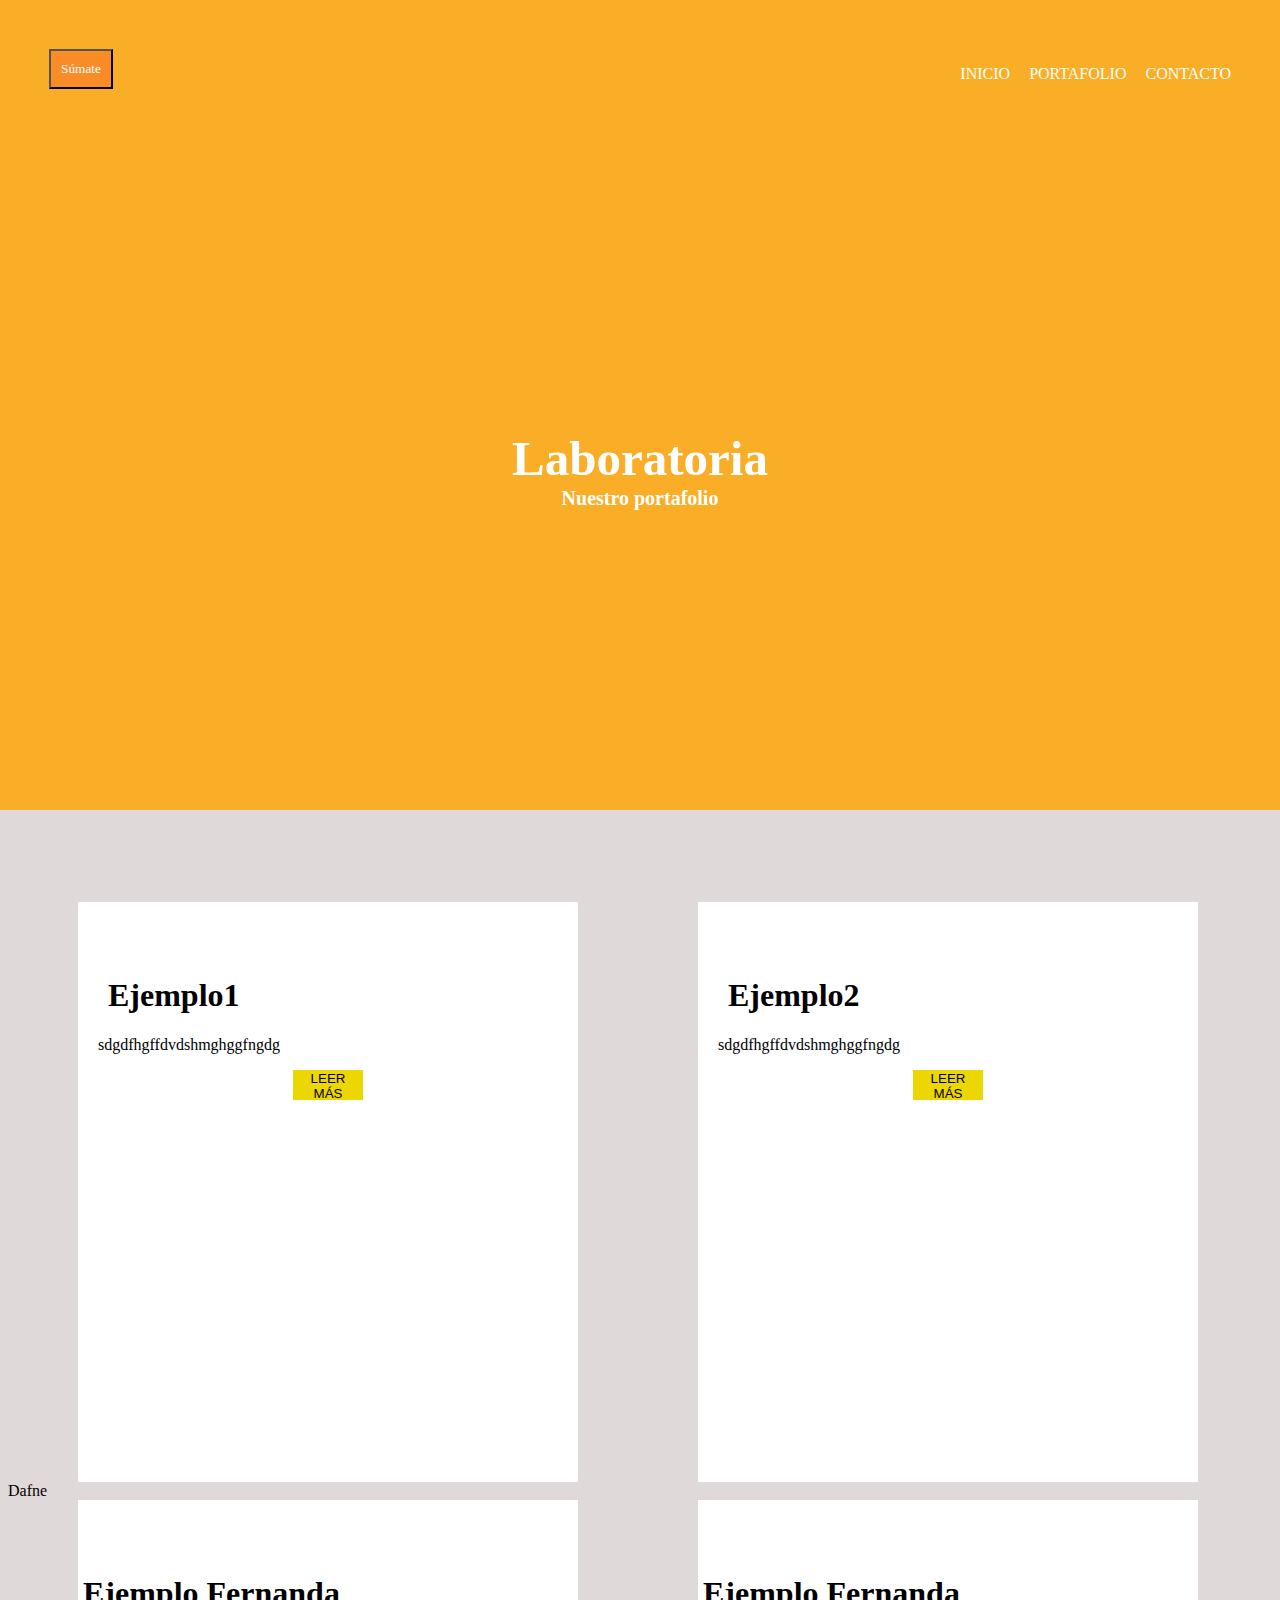
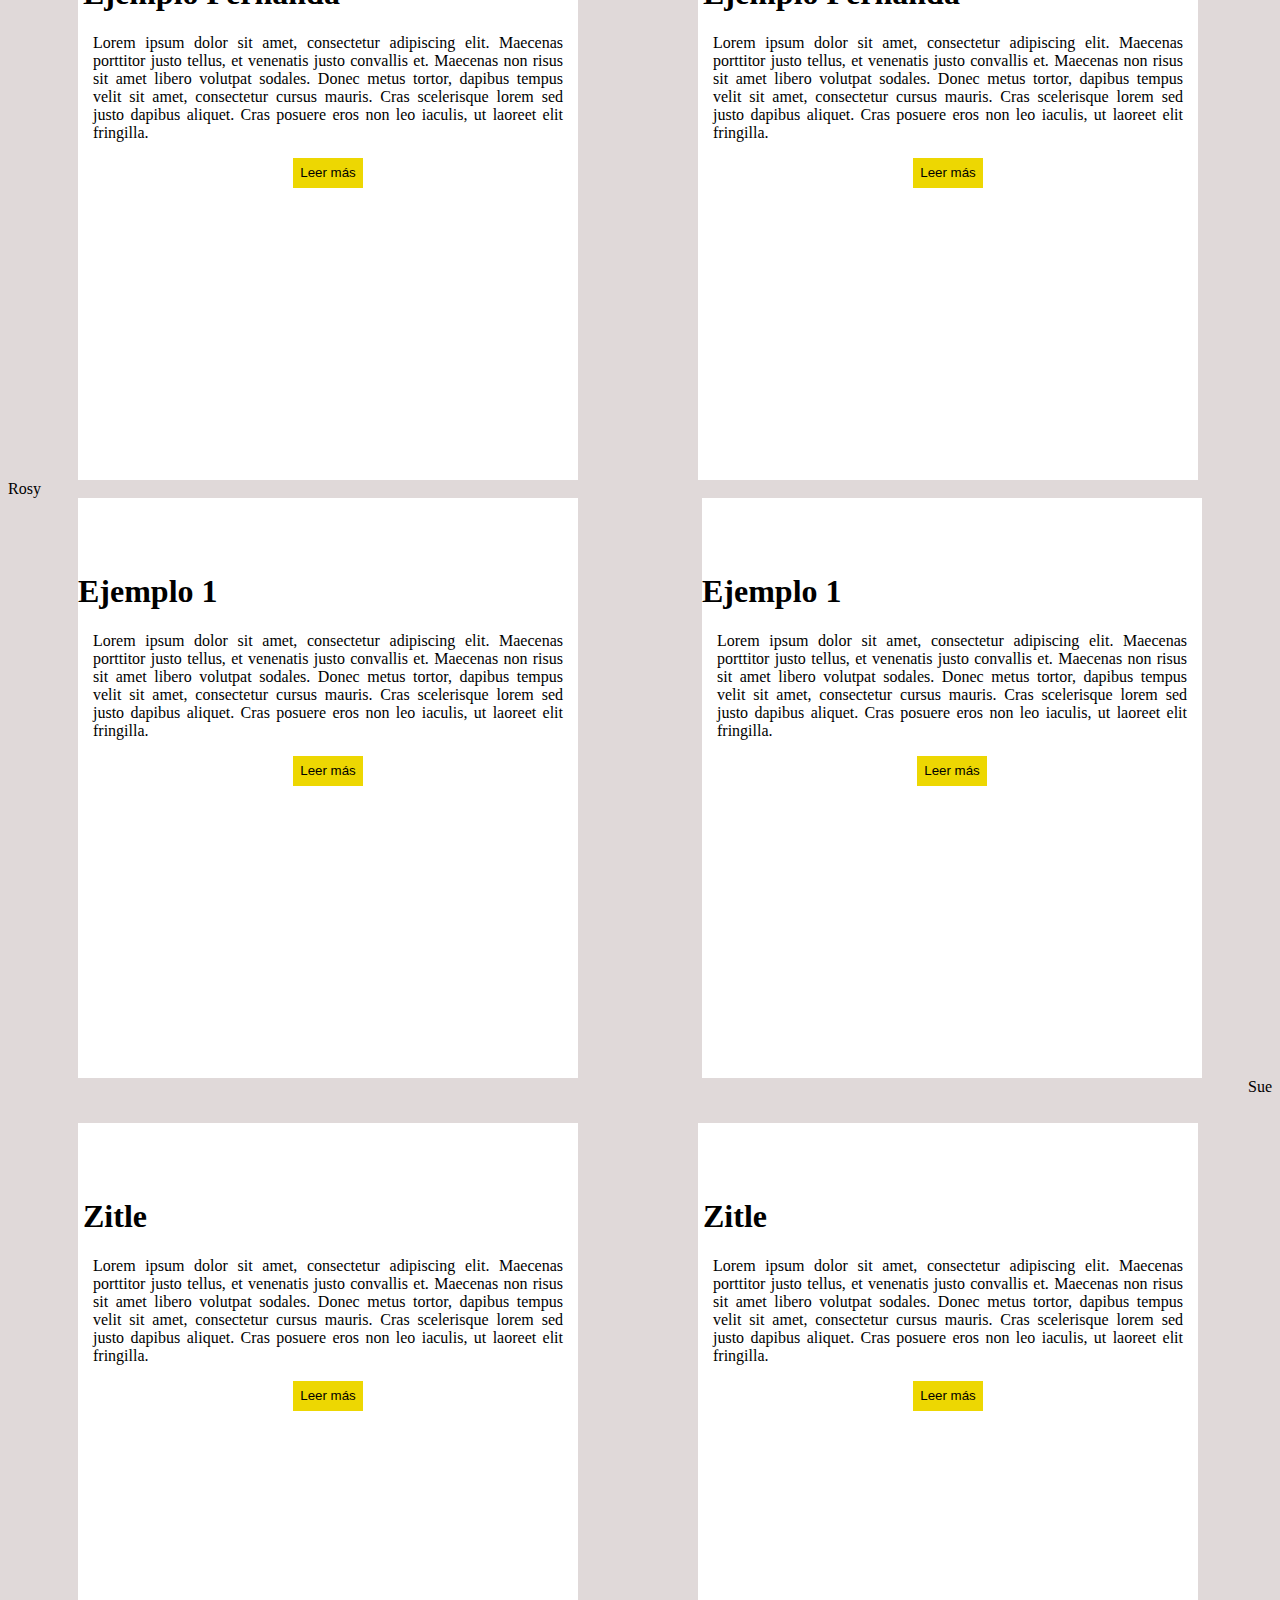
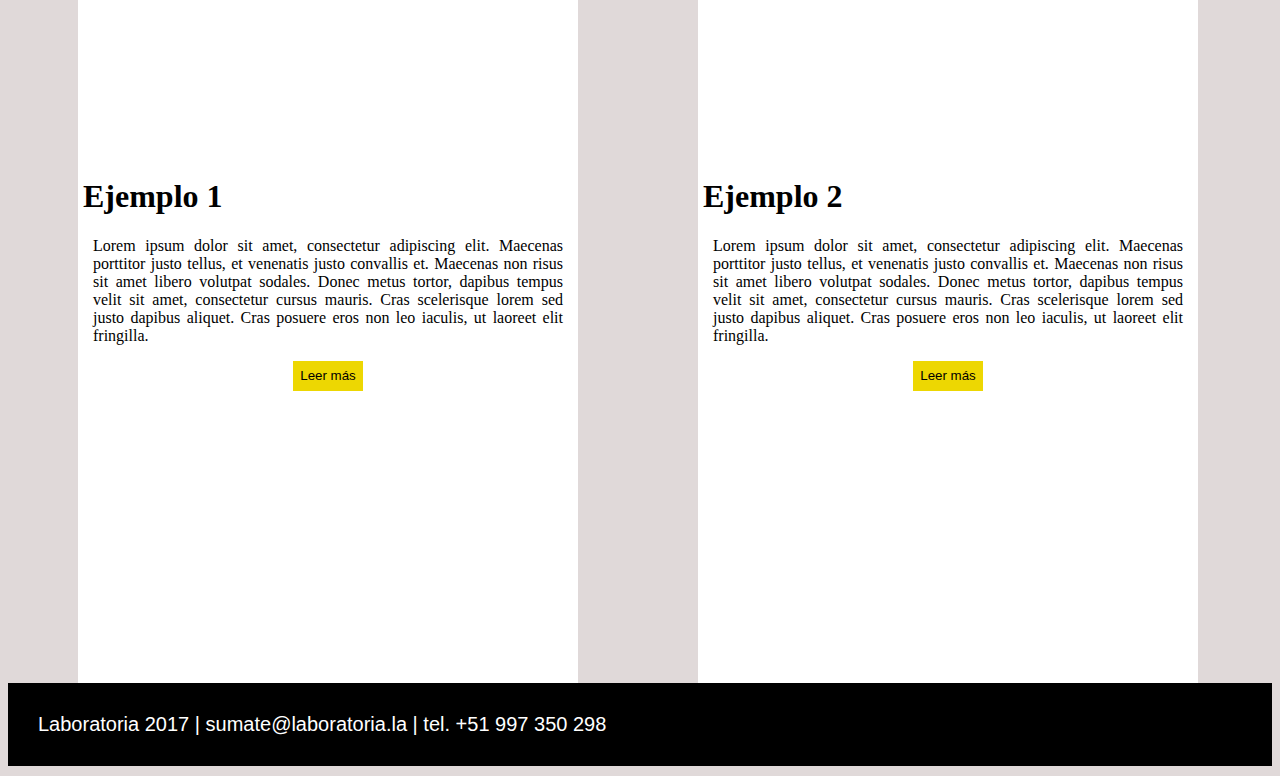
==== commit 0ee7cabc: "revoltijo resuelto espero" ====
--- a/index.html
+++ b/index.html
@@ -7,9 +7,7 @@
   </head>
   <body>
     <header>
-
 	  <button class="sumate">Súmate</button>
-
       <nav class="menu">
         <ul>
           <li>Inicio</li>
@@ -19,48 +17,43 @@
       </nav>
     </header>
     <section>
-      <div class="cuadritosAndy">
-        <img class="imagenAndy" src="https://dummyimage.com/300x300/ccc6cc/0011ff" alt="">
-        <h1 class="ejemploAndy">Ejemplo1</h1>
-        <p class="textoAndy">sdgdfhgffdvdshmghggfngdg</p>
-        <button  class="botonAndy" type="button" name="button">LEER MÁS</button>
+
+      <div class="encabezados">
+        <h1 class="h1principal">Laboratoria</h1>
+        <h2 class="h2principal">Nuestro portafolio</h2>
       </div>
-      <div class="cuadritosAndy">
-        <img class="imagenAndy" src="https://dummyimage.com/300x300/ccc6cc/0011ff" alt="">
-        <h1 class="ejemploAndy">Ejemplo2</h1>
-        <p class="textoAndy">sdgdfhgffdvdshmghggfngdg</p>
-        <button class="botonAndy" type="button" name="button">LEER MÁS</button>      </div>
     </section>
-    <section>
-      Dafne
-    </section>
-    <section>
-      Fer
-    </section>
-    <section>
-      Rosy
-    </section>
-    <section>
-      Nash
-    </section>
-    <section>
-      Zitle
-    </section>
-    <section>
-      Sue
-    </section>
-    <section>
-      Ilse
 
     <section id="contenedorGeneral">
       <section>
-        Andy
+        <div class="cuadritosAndy">
+          <img class="imagenAndy" src="https://dummyimage.com/300x300/ccc6cc/0011ff" alt="">
+          <h1 class="ejemploAndy">Ejemplo1</h1>
+          <p class="textoAndy">sdgdfhgffdvdshmghggfngdg</p>
+          <button  class="botonAndy" type="button" name="button">LEER MÁS</button>
+        </div>
+        <div class="cuadritosAndy">
+          <img class="imagenAndy" src="https://dummyimage.com/300x300/ccc6cc/0011ff" alt="">
+          <h1 class="ejemploAndy">Ejemplo2</h1>
+          <p class="textoAndy">sdgdfhgffdvdshmghggfngdg</p>
+          <button class="botonAndy" type="button" name="button">LEER MÁS</button>      </div>
       </section>
       <section>
         Dafne
       </section>
       <section>
-        Fernanda :)
+       <div class="cajasIlse">
+          <img class="imagenIlse" src="https://dummyimage.com/300x300/ada6ad/fff" alt="">
+          <h1 class="ejemplosIlse">Ejemplo Fernanda</h1>
+          <p class="textoIlse" >Lorem ipsum dolor sit amet, consectetur adipiscing elit. Maecenas porttitor justo tellus, et venenatis justo convallis et. Maecenas non risus sit amet libero volutpat sodales. Donec metus tortor, dapibus tempus velit sit amet, consectetur cursus mauris. Cras scelerisque lorem sed justo dapibus aliquet. Cras posuere eros non leo iaculis, ut laoreet elit fringilla.</p>
+          <button type="button" name="button" class="botonIlse">Leer más</button>
+        </div>
+        <div class="cajasIlse">
+          <img class="imagenIlse" src="https://dummyimage.com/300x300/ada6ad/fff" alt="">
+          <h1 class="ejemplosIlse">Ejemplo Fernanda</h1>
+          <p class="textoIlse">Lorem ipsum dolor sit amet, consectetur adipiscing elit. Maecenas porttitor justo tellus, et venenatis justo convallis et. Maecenas non risus sit amet libero volutpat sodales. Donec metus tortor, dapibus tempus velit sit amet, consectetur cursus mauris. Cras scelerisque lorem sed justo dapibus aliquet. Cras posuere eros non leo iaculis, ut laoreet elit fringilla.</p>
+          <button type="button" name="button" class="botonIlse">Leer más</button>
+        </div>
       </section>
       <section>
         Rosy
@@ -83,25 +76,25 @@
 			<button class="botonN">Leer más</button>
 		</div>
 	  </section>
+    <!-- mi seccion :D zitle -->
+    <section class="sectionIlse">
+      <div class="cajasIlse cajaNancy">
+        <img class="imagenIlse" src="https://dummyimage.com/300x300/ada6ad/fff" alt="">
+        <h1 class="ejemplosIlse">Zitle</h1>
+        <p class="textoIlse" >Lorem ipsum dolor sit amet, consectetur adipiscing elit. Maecenas porttitor justo tellus, et venenatis justo convallis et. Maecenas non risus sit amet libero volutpat sodales. Donec metus tortor, dapibus tempus velit sit amet, consectetur cursus mauris. Cras scelerisque lorem sed justo dapibus aliquet. Cras posuere eros non leo iaculis, ut laoreet elit fringilla.</p>
+        <button type="button" name="button" class="botonIlse">Leer más</button>
+      </div>
+      <div class="cajasIlse cajaNancy">
+        <img class="imagenIlse" src="https://dummyimage.com/300x300/ada6ad/fff" alt="">
+        <h1 class="ejemplosIlse">Zitle</h1>
+        <p class="textoIlse">Lorem ipsum dolor sit amet, consectetur adipiscing elit. Maecenas porttitor justo tellus, et venenatis justo convallis et. Maecenas non risus sit amet libero volutpat sodales. Donec metus tortor, dapibus tempus velit sit amet, consectetur cursus mauris. Cras scelerisque lorem sed justo dapibus aliquet. Cras posuere eros non leo iaculis, ut laoreet elit fringilla.</p>
+        <button type="button" name="button" class="botonIlse">Leer más</button>
+      </div>
+    </section>
+    <!-- fin zitle -->
       <section>
-        Zitle
+        Sue
       </section>
-        <!-- seccion Sue -->
-      <section class="seccioSue">
-        <div class="cajasIlse cajaSue">
-          <img class="imagenIlse " src="https://dummyimage.com/300x300/ada6ad/fff" alt="">
-          <h1 class="ejemplosIlse">Ejemplo Sue</h1>
-          <p class="textoIlse" >Lorem ipsum dolor sit amet, consectetur adipiscing elit. Maecenas porttitor justo tellus, et venenatis justo convallis et. Maecenas non risus sit amet libero volutpat sodales. Donec metus tortor, dapibus tempus velit sit amet, consectetur cursus mauris. Cras scelerisque lorem sed justo dapibus aliquet. Cras posuere eros non leo iaculis, ut laoreet elit fringilla.</p>
-          <button type="button" name="button" class="botonIlse">Leer más</button>
-        </div>
-        <div class="cajasIlse cajaSue">
-          <img class="imagenIlse" src="https://dummyimage.com/300x300/ada6ad/fff" alt="">
-          <h1 class="ejemplosIlse">Ejemplo Sue </h1>
-          <p class="textoIlse">Lorem ipsum dolor sit amet, consectetur adipiscing elit. Maecenas porttitor justo tellus, et venenatis justo convallis et. Maecenas non risus sit amet libero volutpat sodales. Donec metus tortor, dapibus tempus velit sit amet, consectetur cursus mauris. Cras scelerisque lorem sed justo dapibus aliquet. Cras posuere eros non leo iaculis, ut laoreet elit fringilla.</p>
-          <button type="button" name="button" class="botonIlse">Leer más</button>
-        </div>
-      </section>
-
       <section class="sectionIlse">
         <div class="cajasIlse">
           <img class="imagenIlse" src="https://dummyimage.com/300x300/ada6ad/fff" alt="">
@@ -116,25 +109,9 @@
           <button type="button" name="button" class="botonIlse">Leer más</button>
         </div>
       </section>
-
-      <!-- mi seccion :D zitle -->
-      <section class="sectionIlse">
-        <div class="cajasIlse cajaNancy">
-          <img class="imagenIlse" src="https://dummyimage.com/300x300/ada6ad/fff" alt="">
-          <h1 class="ejemplosIlse">Zitle</h1>
-          <p class="textoIlse" >Lorem ipsum dolor sit amet, consectetur adipiscing elit. Maecenas porttitor justo tellus, et venenatis justo convallis et. Maecenas non risus sit amet libero volutpat sodales. Donec metus tortor, dapibus tempus velit sit amet, consectetur cursus mauris. Cras scelerisque lorem sed justo dapibus aliquet. Cras posuere eros non leo iaculis, ut laoreet elit fringilla.</p>
-          <button type="button" name="button" class="botonIlse">Leer más</button>
-        </div>
-        <div class="cajasIlse cajaNancy">
-          <img class="imagenIlse" src="https://dummyimage.com/300x300/ada6ad/fff" alt="">
-          <h1 class="ejemplosIlse">Zitle</h1>
-          <p class="textoIlse">Lorem ipsum dolor sit amet, consectetur adipiscing elit. Maecenas porttitor justo tellus, et venenatis justo convallis et. Maecenas non risus sit amet libero volutpat sodales. Donec metus tortor, dapibus tempus velit sit amet, consectetur cursus mauris. Cras scelerisque lorem sed justo dapibus aliquet. Cras posuere eros non leo iaculis, ut laoreet elit fringilla.</p>
-          <button type="button" name="button" class="botonIlse">Leer más</button>
-        </div>
-      </section>
-      <!-- fin zitle -->
     </section>
-    <footer>
+    <div style="clear:both"></div>
+    <footer id="piedepaguina">
       Laboratoria 2017 | sumate@laboratoria.la | tel. +51 997 350 298
     </footer>
   </body>
--- a/css/master.css
+++ b/css/master.css
@@ -1,21 +1,15 @@
+
 body{
   background-color: #e0d9d9;
 }
-footer{
-	font-family: arial,verdana;
-	font-size: 20px;
-	background-color: black;
-	color:white;
-	padding:30px;
-	margin-top: 400px;
-	margin-bottom:10px;
-}
+
 .encabezados{
     font-family: 'Crimson Text', serif;
     text-align: center;
     background: #faae27;
     margin: -8px;
-    padding: 300px;
+		padding: 300px;
+
 }
 .h1principal{
     color: white;
@@ -27,6 +21,7 @@
     font-size: 20px;
     margin: 0;
 }
+
 header{
     display: block;
     background-color: #faae27 ;
@@ -51,32 +46,38 @@
     font-family: 'Crimson Text', serif;
 }
 
-<<<<<<< HEAD
-=======
-.cuadritosAndy{
+.cuadritosAndy {
   width: 500px;
   height: 580px;
   float: left;
   margin-left: 70px;
   margin-right: 50px;
-  border: 1px solid #000000;
+  border:none;
+	background-color: white;
 }
 
 .botonAndy{
-  background-color: #EDD702;
-  border: none;
+	background-color: #EDD702;
+  border:none;
+  width: 70px;
+  height: 30px;
+  margin-left: 215px;
 }
+
 #contenedorGeneral {
 margin-top: 100px;
 margin-bottom: 100px;
 }
+
 .cajasIlse {
   display: inline-block;
   background-color: white;
   width: 500px;
   height: 580px;
+  float:left;
   margin-left: 70px;
   margin-right: 50px;
+  border:none;
 }
 
 .botonIlse {
@@ -118,6 +119,7 @@
   margin-left: 5px;
   margin-right: 5px;
 }
+
 /*ejemplo Nash*/
 .cajaN {
   display: inline-block;
@@ -145,19 +147,20 @@
   text-align: justify;
   margin-left: 15px;
   margin-right: 15px;
- color: #C4C4C4
+  color: black;
 }
 
 .ejemplosN {
   text-align: justify;
   margin-left: 5px;
   margin-right: 5px;
-
 }
 
-.cajaSue{
-  margin-top: 50px;
-  margin-bottom: 20px;
-
-
+footer{
+	font-family: arial,verdana;
+	font-size: 20px;
+	background-color: black;
+	color:white;
+	padding:30px;
+	margin-bottom:10px;
 }
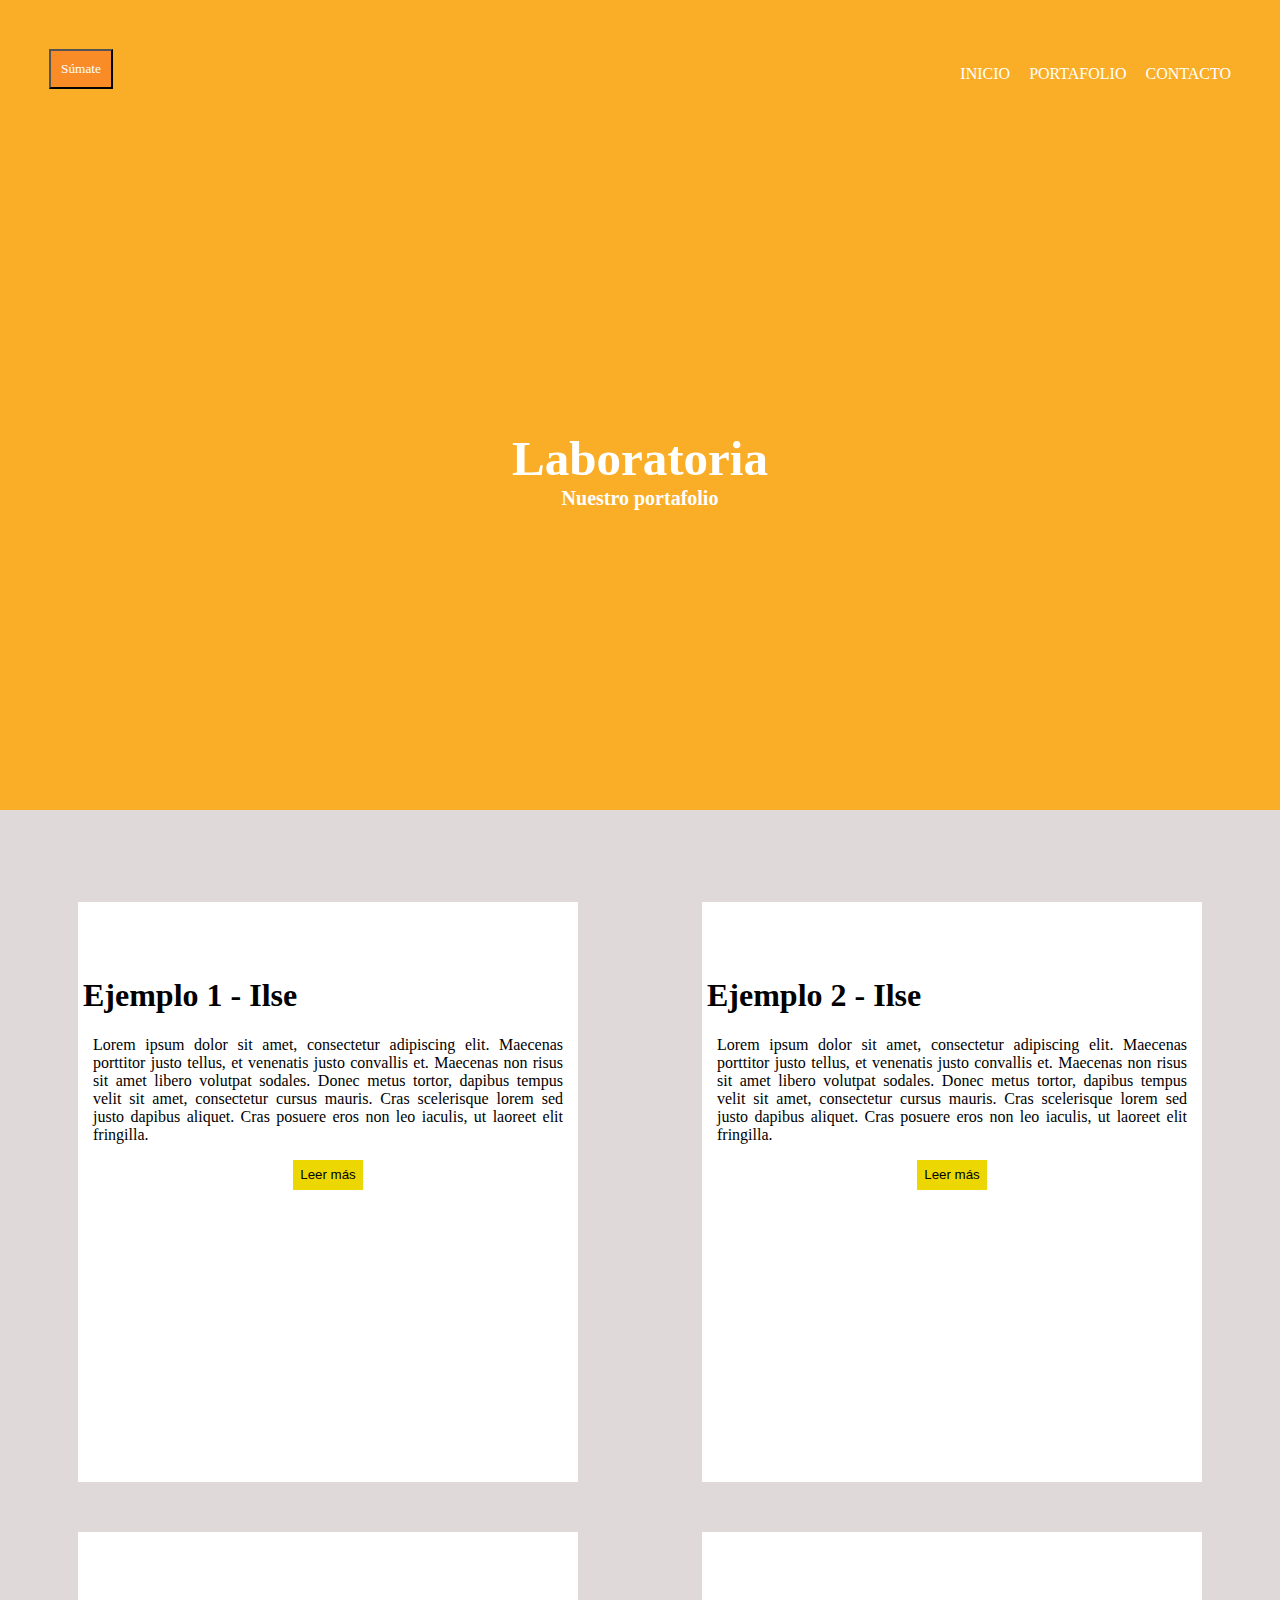
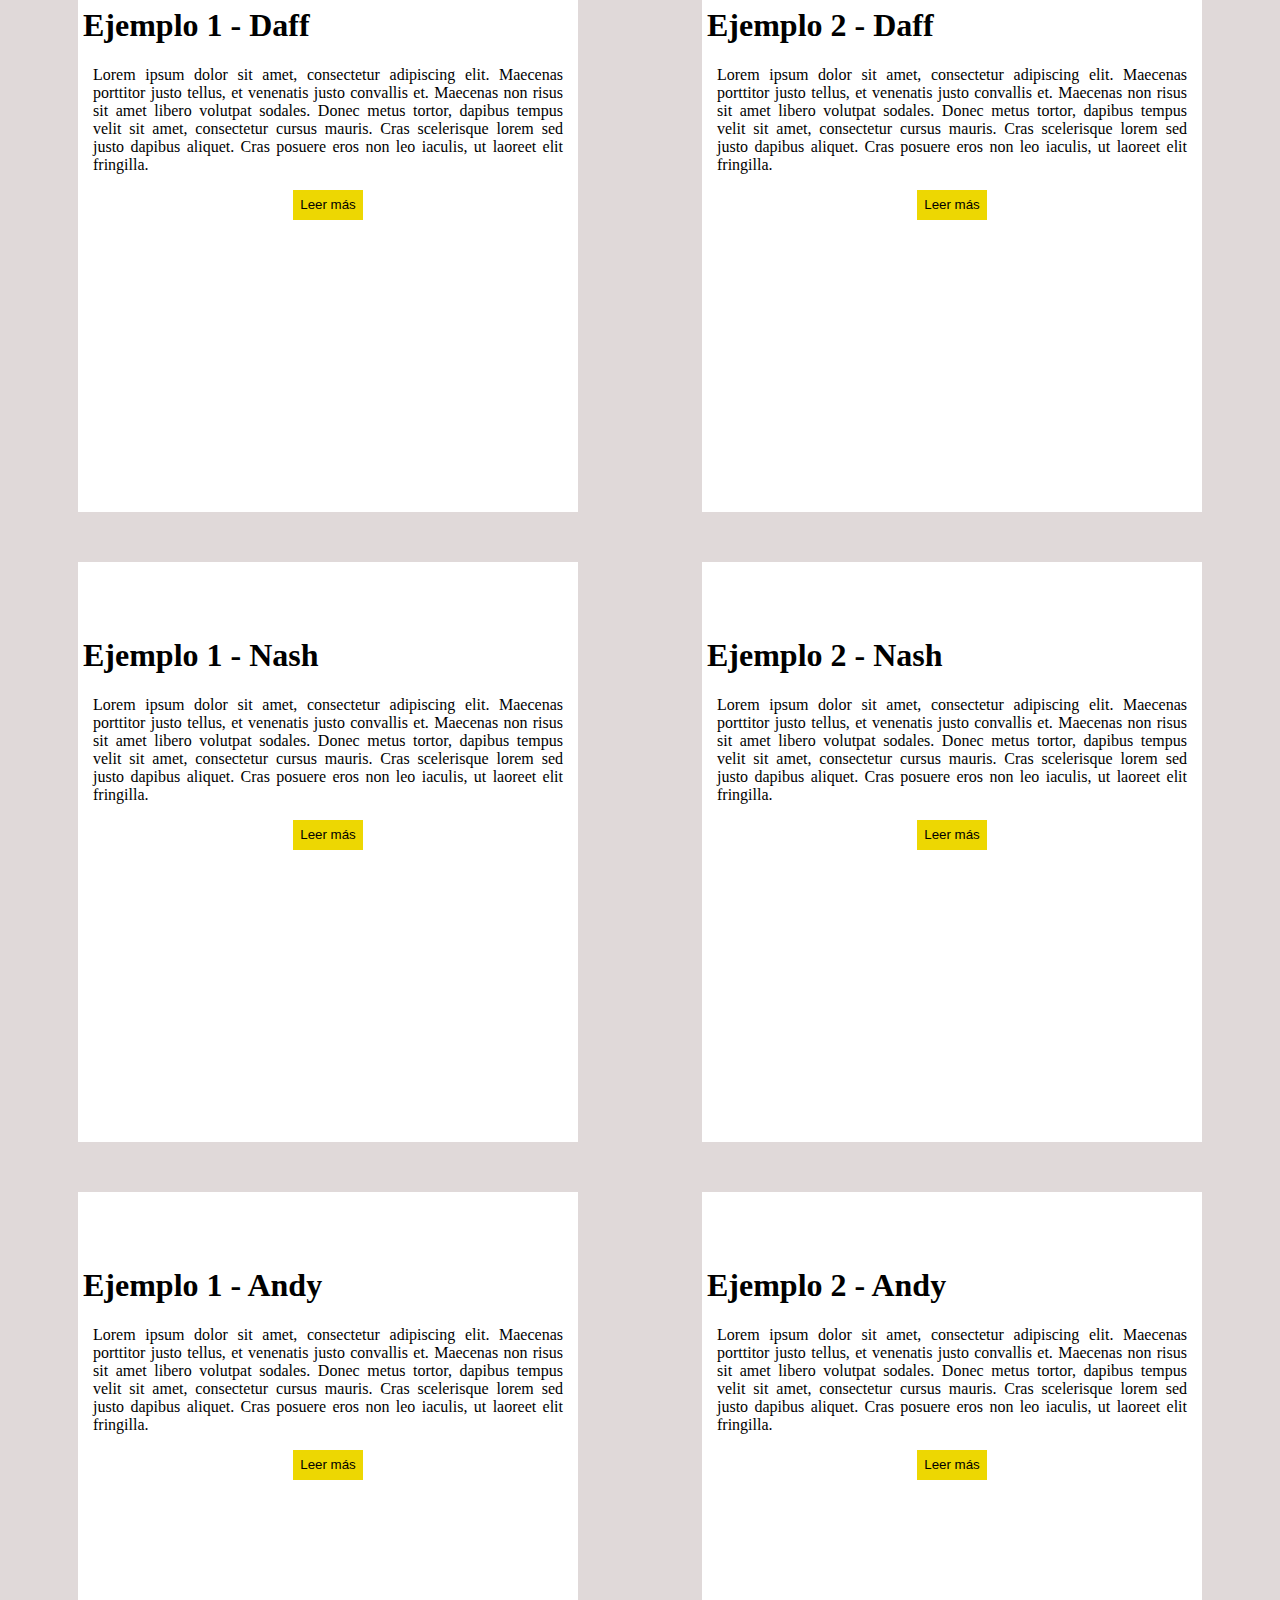
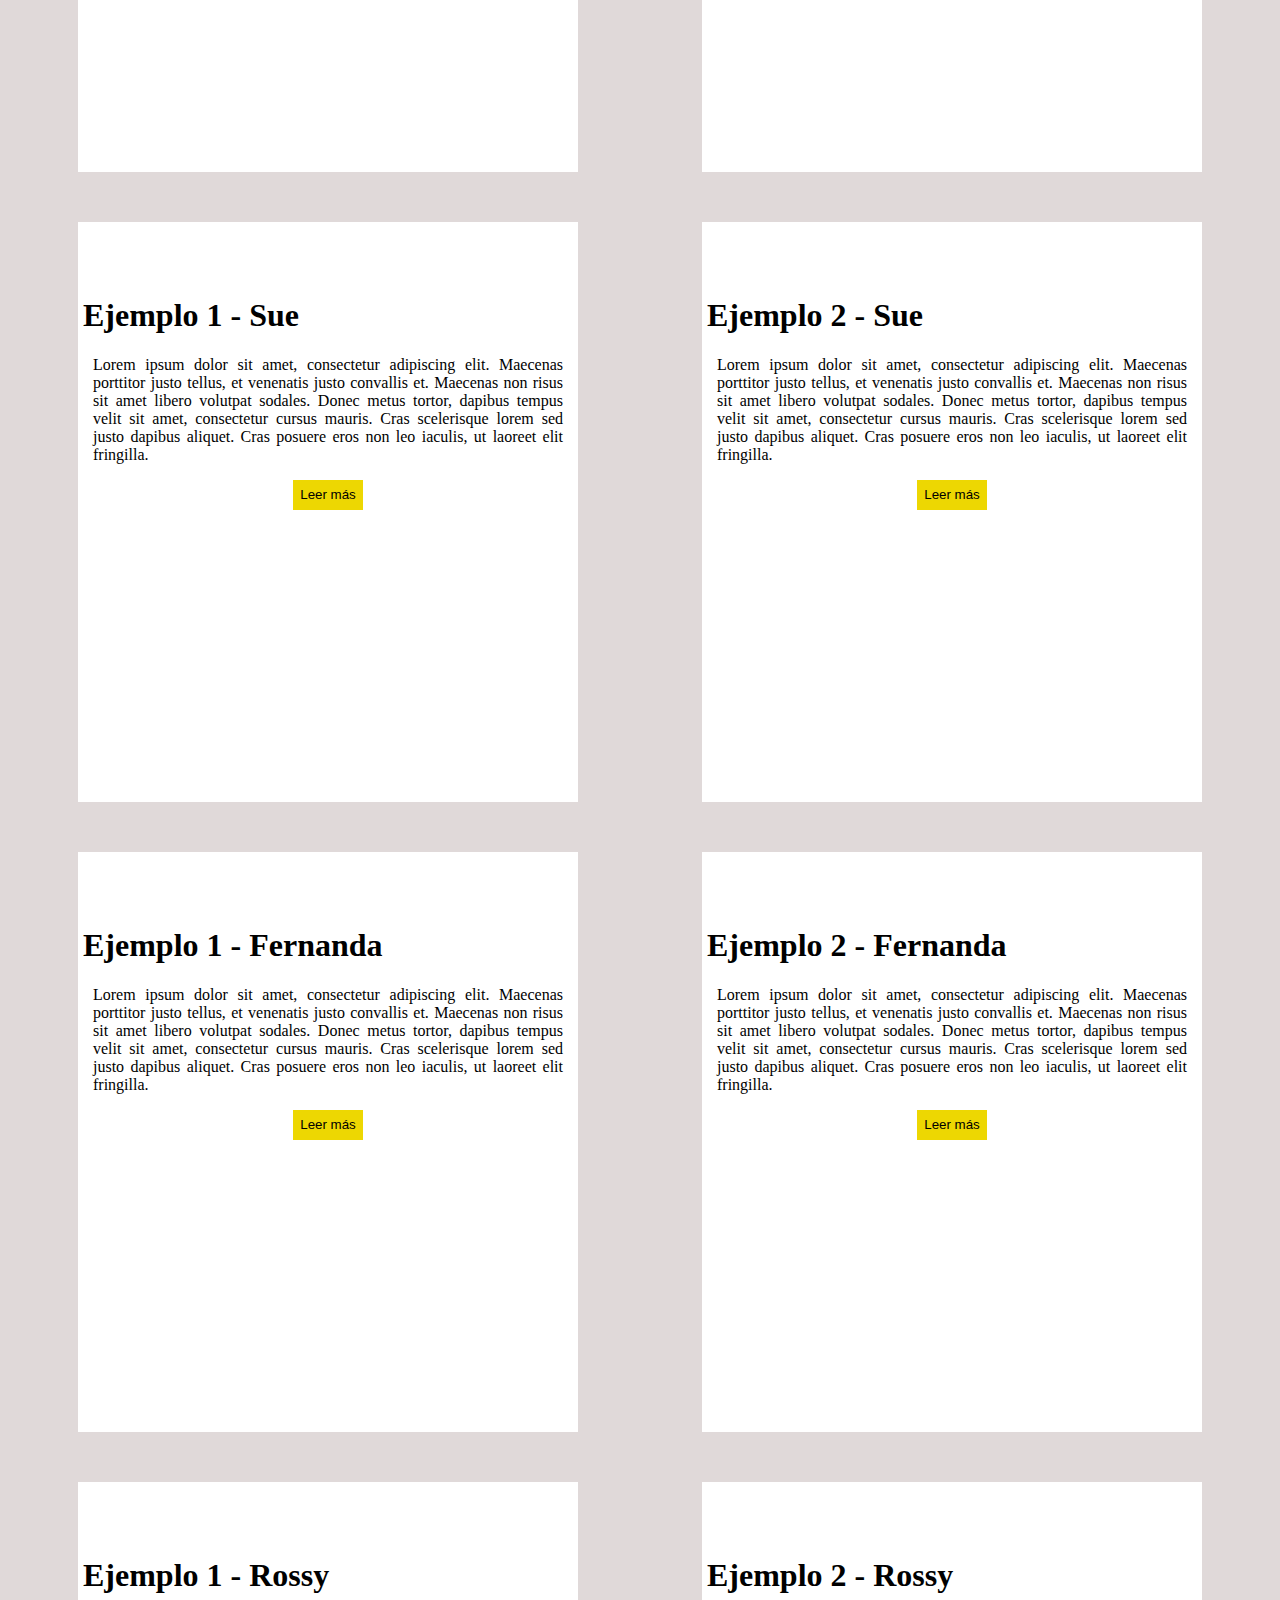
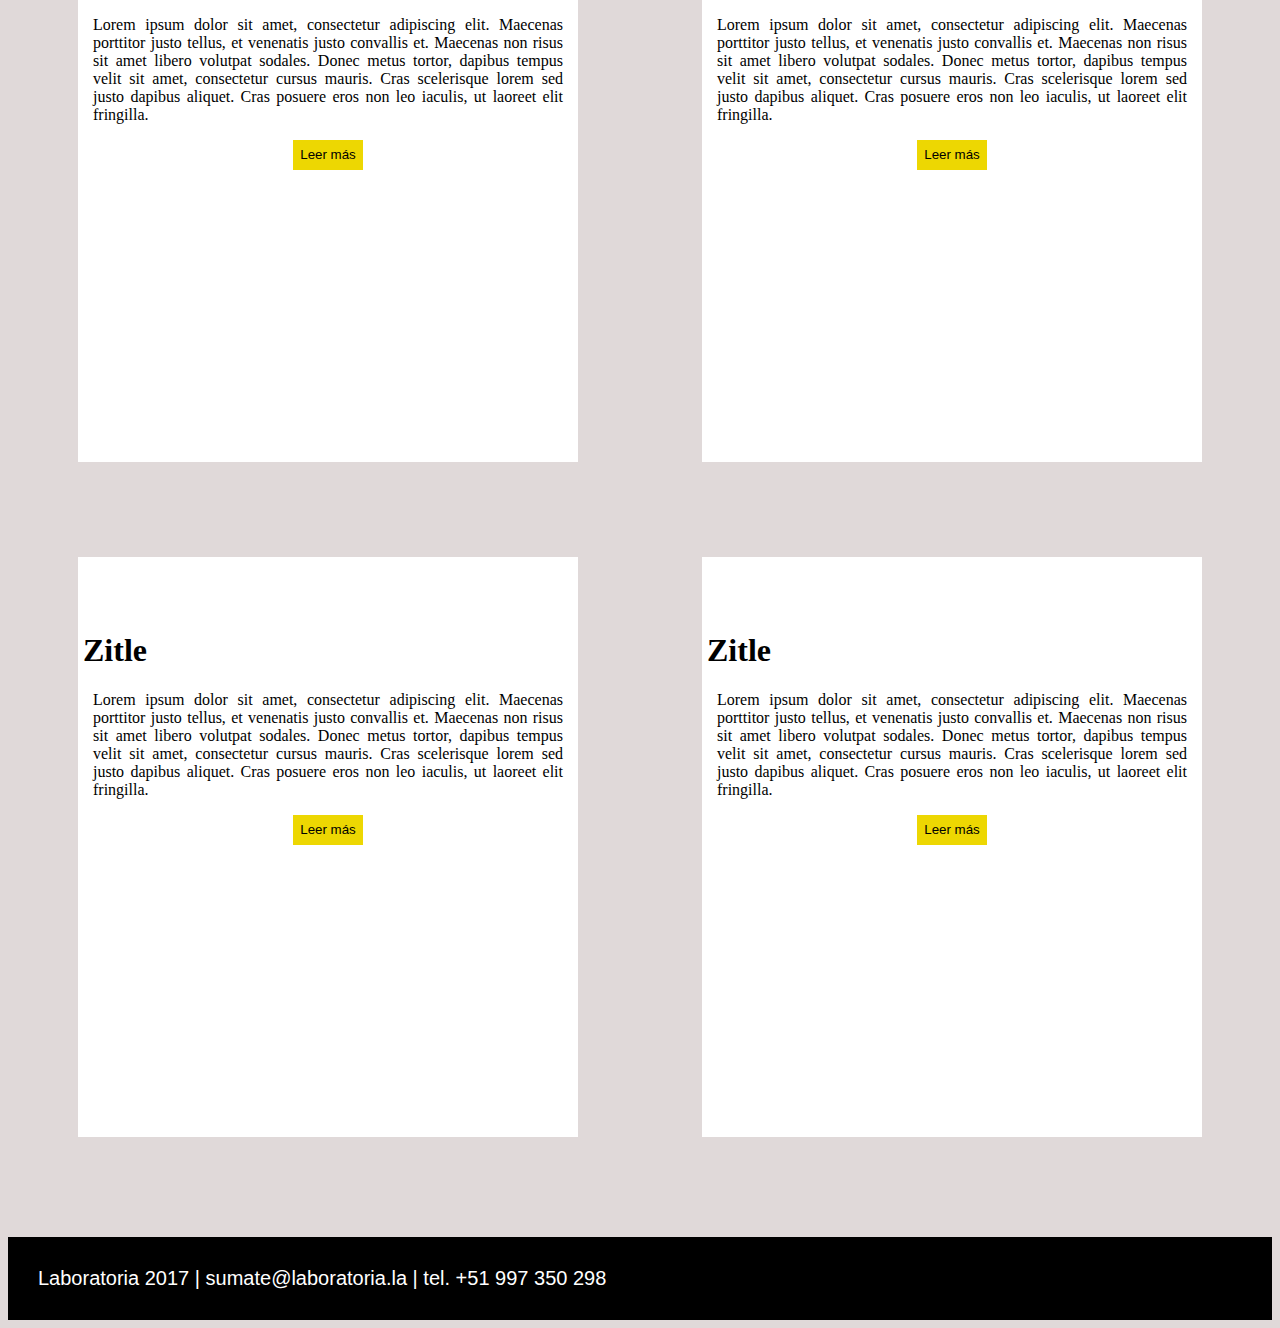
==== commit 41bc312c: "Correciones" ====
--- a/index.html
+++ b/index.html
@@ -7,7 +7,9 @@
   </head>
   <body>
     <header>
+
 	  <button class="sumate">Súmate</button>
+
       <nav class="menu">
         <ul>
           <li>Inicio</li>
@@ -17,7 +19,6 @@
       </nav>
     </header>
     <section>
-
       <div class="encabezados">
         <h1 class="h1principal">Laboratoria</h1>
         <h2 class="h2principal">Nuestro portafolio</h2>
@@ -25,93 +26,129 @@
     </section>
 
     <section id="contenedorGeneral">
-      <section>
-        <div class="cuadritosAndy">
-          <img class="imagenAndy" src="https://dummyimage.com/300x300/ccc6cc/0011ff" alt="">
-          <h1 class="ejemploAndy">Ejemplo1</h1>
-          <p class="textoAndy">sdgdfhgffdvdshmghggfngdg</p>
-          <button  class="botonAndy" type="button" name="button">LEER MÁS</button>
-        </div>
-        <div class="cuadritosAndy">
-          <img class="imagenAndy" src="https://dummyimage.com/300x300/ccc6cc/0011ff" alt="">
-          <h1 class="ejemploAndy">Ejemplo2</h1>
-          <p class="textoAndy">sdgdfhgffdvdshmghggfngdg</p>
-          <button class="botonAndy" type="button" name="button">LEER MÁS</button>      </div>
-      </section>
-      <section>
-        Dafne
-      </section>
-      <section>
-       <div class="cajasIlse">
+      <section class="sectionIlse">
+        <div class="cajasIlse">
           <img class="imagenIlse" src="https://dummyimage.com/300x300/ada6ad/fff" alt="">
-          <h1 class="ejemplosIlse">Ejemplo Fernanda</h1>
+          <h1 class="ejemplosIlse">Ejemplo 1 - Ilse</h1>
           <p class="textoIlse" >Lorem ipsum dolor sit amet, consectetur adipiscing elit. Maecenas porttitor justo tellus, et venenatis justo convallis et. Maecenas non risus sit amet libero volutpat sodales. Donec metus tortor, dapibus tempus velit sit amet, consectetur cursus mauris. Cras scelerisque lorem sed justo dapibus aliquet. Cras posuere eros non leo iaculis, ut laoreet elit fringilla.</p>
           <button type="button" name="button" class="botonIlse">Leer más</button>
         </div>
         <div class="cajasIlse">
           <img class="imagenIlse" src="https://dummyimage.com/300x300/ada6ad/fff" alt="">
-          <h1 class="ejemplosIlse">Ejemplo Fernanda</h1>
+          <h1 class="ejemplosIlse">Ejemplo 2 - Ilse</h1>
           <p class="textoIlse">Lorem ipsum dolor sit amet, consectetur adipiscing elit. Maecenas porttitor justo tellus, et venenatis justo convallis et. Maecenas non risus sit amet libero volutpat sodales. Donec metus tortor, dapibus tempus velit sit amet, consectetur cursus mauris. Cras scelerisque lorem sed justo dapibus aliquet. Cras posuere eros non leo iaculis, ut laoreet elit fringilla.</p>
           <button type="button" name="button" class="botonIlse">Leer más</button>
         </div>
       </section>
-      <section>
-        Rosy
-      </section>
-      <section class="contenedorN">
-		<div class="cajaN">
-			<img class="imgN" src="https://dummyimage.com/300x300/ada6ad/fff" alt="">
-			<h1 class="ejemploN">Ejemplo 1</h1>
-			<p class="textoN">
-				Lorem ipsum dolor sit amet, consectetur adipiscing elit. Maecenas porttitor justo tellus, et venenatis justo convallis et. Maecenas non risus sit amet libero volutpat sodales. Donec metus tortor, dapibus tempus velit sit amet, consectetur cursus mauris. Cras scelerisque lorem sed justo dapibus aliquet. Cras posuere eros non leo iaculis, ut laoreet elit fringilla.
-			</p>
-			<button class="botonN">Leer más</button>
-		</div>
-		<div class="cajaN">
-			<img class="imgN" src="https://dummyimage.com/300x300/ada6ad/fff" alt="">
-			<h1 class="ejemploN">Ejemplo 1</h1>
-			<p class="textoN">
-				Lorem ipsum dolor sit amet, consectetur adipiscing elit. Maecenas porttitor justo tellus, et venenatis justo convallis et. Maecenas non risus sit amet libero volutpat sodales. Donec metus tortor, dapibus tempus velit sit amet, consectetur cursus mauris. Cras scelerisque lorem sed justo dapibus aliquet. Cras posuere eros non leo iaculis, ut laoreet elit fringilla.
-			</p>
-			<button class="botonN">Leer más</button>
-		</div>
-	  </section>
-    <!-- mi seccion :D zitle -->
-    <section class="sectionIlse">
-      <div class="cajasIlse cajaNancy">
-        <img class="imagenIlse" src="https://dummyimage.com/300x300/ada6ad/fff" alt="">
-        <h1 class="ejemplosIlse">Zitle</h1>
-        <p class="textoIlse" >Lorem ipsum dolor sit amet, consectetur adipiscing elit. Maecenas porttitor justo tellus, et venenatis justo convallis et. Maecenas non risus sit amet libero volutpat sodales. Donec metus tortor, dapibus tempus velit sit amet, consectetur cursus mauris. Cras scelerisque lorem sed justo dapibus aliquet. Cras posuere eros non leo iaculis, ut laoreet elit fringilla.</p>
-        <button type="button" name="button" class="botonIlse">Leer más</button>
-      </div>
-      <div class="cajasIlse cajaNancy">
-        <img class="imagenIlse" src="https://dummyimage.com/300x300/ada6ad/fff" alt="">
-        <h1 class="ejemplosIlse">Zitle</h1>
-        <p class="textoIlse">Lorem ipsum dolor sit amet, consectetur adipiscing elit. Maecenas porttitor justo tellus, et venenatis justo convallis et. Maecenas non risus sit amet libero volutpat sodales. Donec metus tortor, dapibus tempus velit sit amet, consectetur cursus mauris. Cras scelerisque lorem sed justo dapibus aliquet. Cras posuere eros non leo iaculis, ut laoreet elit fringilla.</p>
-        <button type="button" name="button" class="botonIlse">Leer más</button>
-      </div>
-    </section>
-    <!-- fin zitle -->
-      <section>
-        Sue
-      </section>
+      <!-- seccion daff -->
       <section class="sectionIlse">
         <div class="cajasIlse">
           <img class="imagenIlse" src="https://dummyimage.com/300x300/ada6ad/fff" alt="">
-          <h1 class="ejemplosIlse">Ejemplo 1</h1>
+          <h1 class="ejemplosIlse">Ejemplo 1 - Daff</h1>
           <p class="textoIlse" >Lorem ipsum dolor sit amet, consectetur adipiscing elit. Maecenas porttitor justo tellus, et venenatis justo convallis et. Maecenas non risus sit amet libero volutpat sodales. Donec metus tortor, dapibus tempus velit sit amet, consectetur cursus mauris. Cras scelerisque lorem sed justo dapibus aliquet. Cras posuere eros non leo iaculis, ut laoreet elit fringilla.</p>
           <button type="button" name="button" class="botonIlse">Leer más</button>
         </div>
         <div class="cajasIlse">
           <img class="imagenIlse" src="https://dummyimage.com/300x300/ada6ad/fff" alt="">
-          <h1 class="ejemplosIlse">Ejemplo 2</h1>
+          <h1 class="ejemplosIlse">Ejemplo 2 - Daff</h1>
           <p class="textoIlse">Lorem ipsum dolor sit amet, consectetur adipiscing elit. Maecenas porttitor justo tellus, et venenatis justo convallis et. Maecenas non risus sit amet libero volutpat sodales. Donec metus tortor, dapibus tempus velit sit amet, consectetur cursus mauris. Cras scelerisque lorem sed justo dapibus aliquet. Cras posuere eros non leo iaculis, ut laoreet elit fringilla.</p>
           <button type="button" name="button" class="botonIlse">Leer más</button>
         </div>
       </section>
+      <!-- seccion daff -->
+      <section class="sectionIlse">
+        <div class="cajasIlse">
+          <img class="imagenIlse" src="https://dummyimage.com/300x300/ada6ad/fff" alt="">
+          <h1 class="ejemplosIlse">Ejemplo 1 - Nash</h1>
+          <p class="textoIlse" >Lorem ipsum dolor sit amet, consectetur adipiscing elit. Maecenas porttitor justo tellus, et venenatis justo convallis et. Maecenas non risus sit amet libero volutpat sodales. Donec metus tortor, dapibus tempus velit sit amet, consectetur cursus mauris. Cras scelerisque lorem sed justo dapibus aliquet. Cras posuere eros non leo iaculis, ut laoreet elit fringilla.</p>
+          <button type="button" name="button" class="botonIlse">Leer más</button>
+        </div>
+        <div class="cajasIlse">
+          <img class="imagenIlse" src="https://dummyimage.com/300x300/ada6ad/fff" alt="">
+          <h1 class="ejemplosIlse">Ejemplo 2 - Nash</h1>
+          <p class="textoIlse">Lorem ipsum dolor sit amet, consectetur adipiscing elit. Maecenas porttitor justo tellus, et venenatis justo convallis et. Maecenas non risus sit amet libero volutpat sodales. Donec metus tortor, dapibus tempus velit sit amet, consectetur cursus mauris. Cras scelerisque lorem sed justo dapibus aliquet. Cras posuere eros non leo iaculis, ut laoreet elit fringilla.</p>
+          <button type="button" name="button" class="botonIlse">Leer más</button>
+        </div>
+      </section>
+
+      <section class="sectionIlse">
+        <div class="cajasIlse">
+          <img class="imagenIlse" src="https://dummyimage.com/300x300/ada6ad/fff" alt="">
+          <h1 class="ejemplosIlse">Ejemplo 1 - Andy</h1>
+          <p class="textoIlse" >Lorem ipsum dolor sit amet, consectetur adipiscing elit. Maecenas porttitor justo tellus, et venenatis justo convallis et. Maecenas non risus sit amet libero volutpat sodales. Donec metus tortor, dapibus tempus velit sit amet, consectetur cursus mauris. Cras scelerisque lorem sed justo dapibus aliquet. Cras posuere eros non leo iaculis, ut laoreet elit fringilla.</p>
+          <button type="button" name="button" class="botonIlse">Leer más</button>
+        </div>
+        <div class="cajasIlse">
+          <img class="imagenIlse" src="https://dummyimage.com/300x300/ada6ad/fff" alt="">
+          <h1 class="ejemplosIlse">Ejemplo 2 - Andy</h1>
+          <p class="textoIlse">Lorem ipsum dolor sit amet, consectetur adipiscing elit. Maecenas porttitor justo tellus, et venenatis justo convallis et. Maecenas non risus sit amet libero volutpat sodales. Donec metus tortor, dapibus tempus velit sit amet, consectetur cursus mauris. Cras scelerisque lorem sed justo dapibus aliquet. Cras posuere eros non leo iaculis, ut laoreet elit fringilla.</p>
+          <button type="button" name="button" class="botonIlse">Leer más</button>
+        </div>
+      </section>
+
+      <section class="sectionIlse">
+        <div class="cajasIlse">
+          <img class="imagenIlse" src="https://dummyimage.com/300x300/ada6ad/fff" alt="">
+          <h1 class="ejemplosIlse">Ejemplo 1 - Sue</h1>
+          <p class="textoIlse" >Lorem ipsum dolor sit amet, consectetur adipiscing elit. Maecenas porttitor justo tellus, et venenatis justo convallis et. Maecenas non risus sit amet libero volutpat sodales. Donec metus tortor, dapibus tempus velit sit amet, consectetur cursus mauris. Cras scelerisque lorem sed justo dapibus aliquet. Cras posuere eros non leo iaculis, ut laoreet elit fringilla.</p>
+          <button type="button" name="button" class="botonIlse">Leer más</button>
+        </div>
+        <div class="cajasIlse">
+          <img class="imagenIlse" src="https://dummyimage.com/300x300/ada6ad/fff" alt="">
+          <h1 class="ejemplosIlse">Ejemplo 2 - Sue</h1>
+          <p class="textoIlse">Lorem ipsum dolor sit amet, consectetur adipiscing elit. Maecenas porttitor justo tellus, et venenatis justo convallis et. Maecenas non risus sit amet libero volutpat sodales. Donec metus tortor, dapibus tempus velit sit amet, consectetur cursus mauris. Cras scelerisque lorem sed justo dapibus aliquet. Cras posuere eros non leo iaculis, ut laoreet elit fringilla.</p>
+          <button type="button" name="button" class="botonIlse">Leer más</button>
+        </div>
+      </section>
+
+      <section class="sectionIlse">
+        <div class="cajasIlse">
+          <img class="imagenIlse" src="https://dummyimage.com/300x300/ada6ad/fff" alt="">
+          <h1 class="ejemplosIlse">Ejemplo 1 - Fernanda</h1>
+          <p class="textoIlse" >Lorem ipsum dolor sit amet, consectetur adipiscing elit. Maecenas porttitor justo tellus, et venenatis justo convallis et. Maecenas non risus sit amet libero volutpat sodales. Donec metus tortor, dapibus tempus velit sit amet, consectetur cursus mauris. Cras scelerisque lorem sed justo dapibus aliquet. Cras posuere eros non leo iaculis, ut laoreet elit fringilla.</p>
+          <button type="button" name="button" class="botonIlse">Leer más</button>
+        </div>
+        <div class="cajasIlse">
+          <img class="imagenIlse" src="https://dummyimage.com/300x300/ada6ad/fff" alt="">
+          <h1 class="ejemplosIlse">Ejemplo 2 - Fernanda</h1>
+          <p class="textoIlse">Lorem ipsum dolor sit amet, consectetur adipiscing elit. Maecenas porttitor justo tellus, et venenatis justo convallis et. Maecenas non risus sit amet libero volutpat sodales. Donec metus tortor, dapibus tempus velit sit amet, consectetur cursus mauris. Cras scelerisque lorem sed justo dapibus aliquet. Cras posuere eros non leo iaculis, ut laoreet elit fringilla.</p>
+          <button type="button" name="button" class="botonIlse">Leer más</button>
+        </div>
+      </section>
+
+      <section class="sectionIlse">
+        <div class="cajasIlse">
+          <img class="imagenIlse" src="https://dummyimage.com/300x300/ada6ad/fff" alt="">
+          <h1 class="ejemplosIlse">Ejemplo 1 - Rossy</h1>
+          <p class="textoIlse" >Lorem ipsum dolor sit amet, consectetur adipiscing elit. Maecenas porttitor justo tellus, et venenatis justo convallis et. Maecenas non risus sit amet libero volutpat sodales. Donec metus tortor, dapibus tempus velit sit amet, consectetur cursus mauris. Cras scelerisque lorem sed justo dapibus aliquet. Cras posuere eros non leo iaculis, ut laoreet elit fringilla.</p>
+          <button type="button" name="button" class="botonIlse">Leer más</button>
+        </div>
+        <div class="cajasIlse">
+          <img class="imagenIlse" src="https://dummyimage.com/300x300/ada6ad/fff" alt="">
+          <h1 class="ejemplosIlse">Ejemplo 2 - Rossy</h1>
+          <p class="textoIlse">Lorem ipsum dolor sit amet, consectetur adipiscing elit. Maecenas porttitor justo tellus, et venenatis justo convallis et. Maecenas non risus sit amet libero volutpat sodales. Donec metus tortor, dapibus tempus velit sit amet, consectetur cursus mauris. Cras scelerisque lorem sed justo dapibus aliquet. Cras posuere eros non leo iaculis, ut laoreet elit fringilla.</p>
+          <button type="button" name="button" class="botonIlse">Leer más</button>
+        </div>
+      </section>
+
+      <!-- mi seccion :D zitle -->
+      <section class="sectionIlse">
+        <div class="cajasIlse cajaNancy">
+          <img class="imagenIlse" src="https://dummyimage.com/300x300/ada6ad/fff" alt="">
+          <h1 class="ejemplosIlse">Zitle</h1>
+          <p class="textoIlse" >Lorem ipsum dolor sit amet, consectetur adipiscing elit. Maecenas porttitor justo tellus, et venenatis justo convallis et. Maecenas non risus sit amet libero volutpat sodales. Donec metus tortor, dapibus tempus velit sit amet, consectetur cursus mauris. Cras scelerisque lorem sed justo dapibus aliquet. Cras posuere eros non leo iaculis, ut laoreet elit fringilla.</p>
+          <button type="button" name="button" class="botonIlse">Leer más</button>
+        </div>
+        <div class="cajasIlse cajaNancy">
+          <img class="imagenIlse" src="https://dummyimage.com/300x300/ada6ad/fff" alt="">
+          <h1 class="ejemplosIlse">Zitle</h1>
+          <p class="textoIlse">Lorem ipsum dolor sit amet, consectetur adipiscing elit. Maecenas porttitor justo tellus, et venenatis justo convallis et. Maecenas non risus sit amet libero volutpat sodales. Donec metus tortor, dapibus tempus velit sit amet, consectetur cursus mauris. Cras scelerisque lorem sed justo dapibus aliquet. Cras posuere eros non leo iaculis, ut laoreet elit fringilla.</p>
+          <button type="button" name="button" class="botonIlse">Leer más</button>
+        </div>
+      </section>
+      <!-- fin zitle -->
     </section>
-    <div style="clear:both"></div>
-    <footer id="piedepaguina">
+    <footer>
       Laboratoria 2017 | sumate@laboratoria.la | tel. +51 997 350 298
     </footer>
   </body>
--- a/css/master.css
+++ b/css/master.css
@@ -1,15 +1,22 @@
-
 body{
   background-color: #e0d9d9;
 }
-
+footer{
+	font-family: arial,verdana;
+	font-size: 20px;
+	background-color: black;
+	color:white;
+	padding:30px;
+}
+.sectionIlse{
+  margin-bottom: 50px;
+}
 .encabezados{
     font-family: 'Crimson Text', serif;
     text-align: center;
     background: #faae27;
     margin: -8px;
-		padding: 300px;
-
+    padding: 300px;
 }
 .h1principal{
     color: white;
@@ -21,7 +28,6 @@
     font-size: 20px;
     margin: 0;
 }
-
 header{
     display: block;
     background-color: #faae27 ;
@@ -46,38 +52,17 @@
     font-family: 'Crimson Text', serif;
 }
 
-.cuadritosAndy {
-  width: 500px;
-  height: 580px;
-  float: left;
-  margin-left: 70px;
-  margin-right: 50px;
-  border:none;
-	background-color: white;
-}
-
-.botonAndy{
-	background-color: #EDD702;
-  border:none;
-  width: 70px;
-  height: 30px;
-  margin-left: 215px;
-}
-
 #contenedorGeneral {
 margin-top: 100px;
 margin-bottom: 100px;
 }
-
 .cajasIlse {
   display: inline-block;
   background-color: white;
   width: 500px;
   height: 580px;
-  float:left;
   margin-left: 70px;
   margin-right: 50px;
-  border:none;
 }
 
 .botonIlse {
@@ -87,19 +72,7 @@
   height: 30px;
   margin-left: 215px;
 }
-.imagenAndy{
-  margin-left:100px;
-  margin-top: 50px;
 
-}
-.ejemploAndy{
- margin-left: 30px;
-}
-.textoAndy{
-  margin-left: 20px;
-  margin-right: 20px;
-  text-align: justify;
-}
 .imagenIlse {
   margin-left: 100px;
   margin-top: 50px;
@@ -119,48 +92,3 @@
   margin-left: 5px;
   margin-right: 5px;
 }
-
-/*ejemplo Nash*/
-.cajaN {
-  display: inline-block;
-  width: 500px;
-  height: 580px;
-  margin-left: 70px;
-  margin-right: 50px;
-	background-color: #fff;
-}
-
-.botonN {
-  background-color: #EDD702;
-  border:none;
-  width: 70px;
-  height: 30px;
-  margin-left: 215px;
-}
-
-.imgN {
-  margin-left: 100px;
-  margin-top: 50px;
-}
-
-.textoN {
-  text-align: justify;
-  margin-left: 15px;
-  margin-right: 15px;
-  color: black;
-}
-
-.ejemplosN {
-  text-align: justify;
-  margin-left: 5px;
-  margin-right: 5px;
-}
-
-footer{
-	font-family: arial,verdana;
-	font-size: 20px;
-	background-color: black;
-	color:white;
-	padding:30px;
-	margin-bottom:10px;
-}
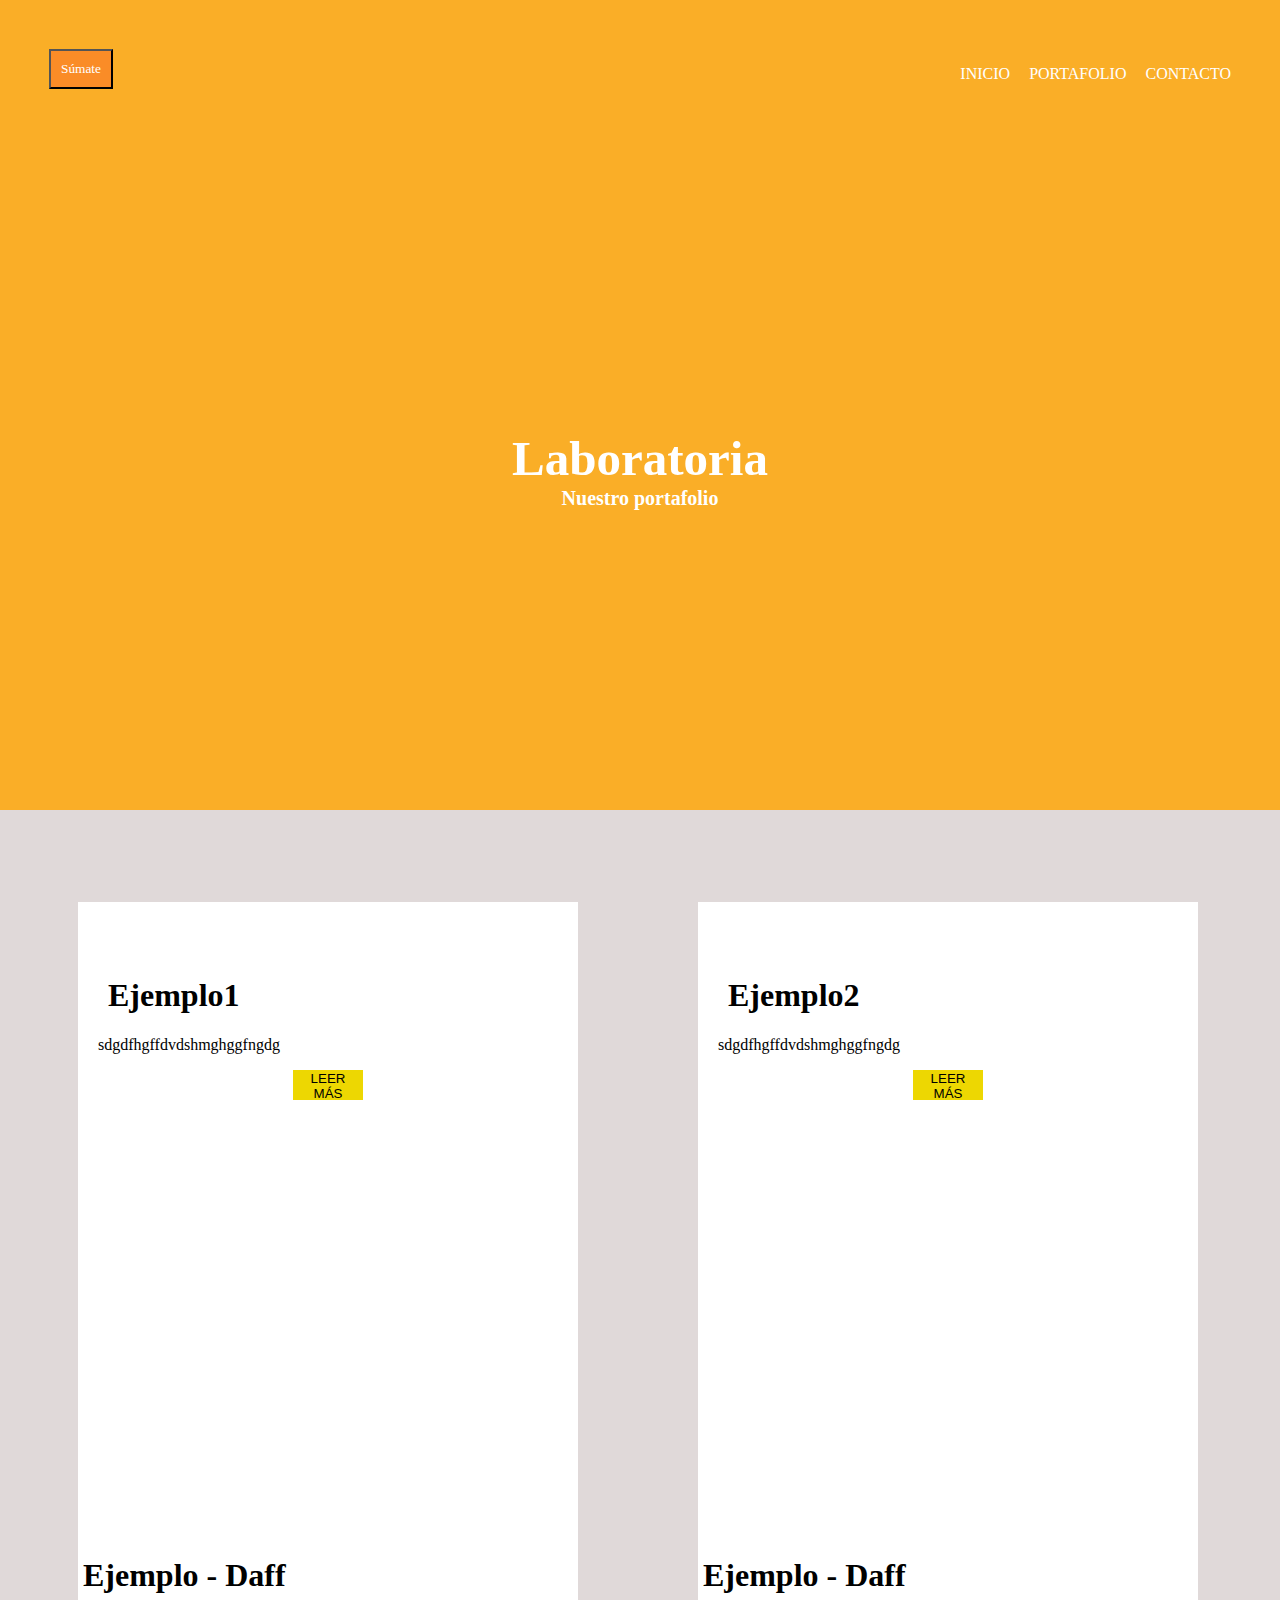
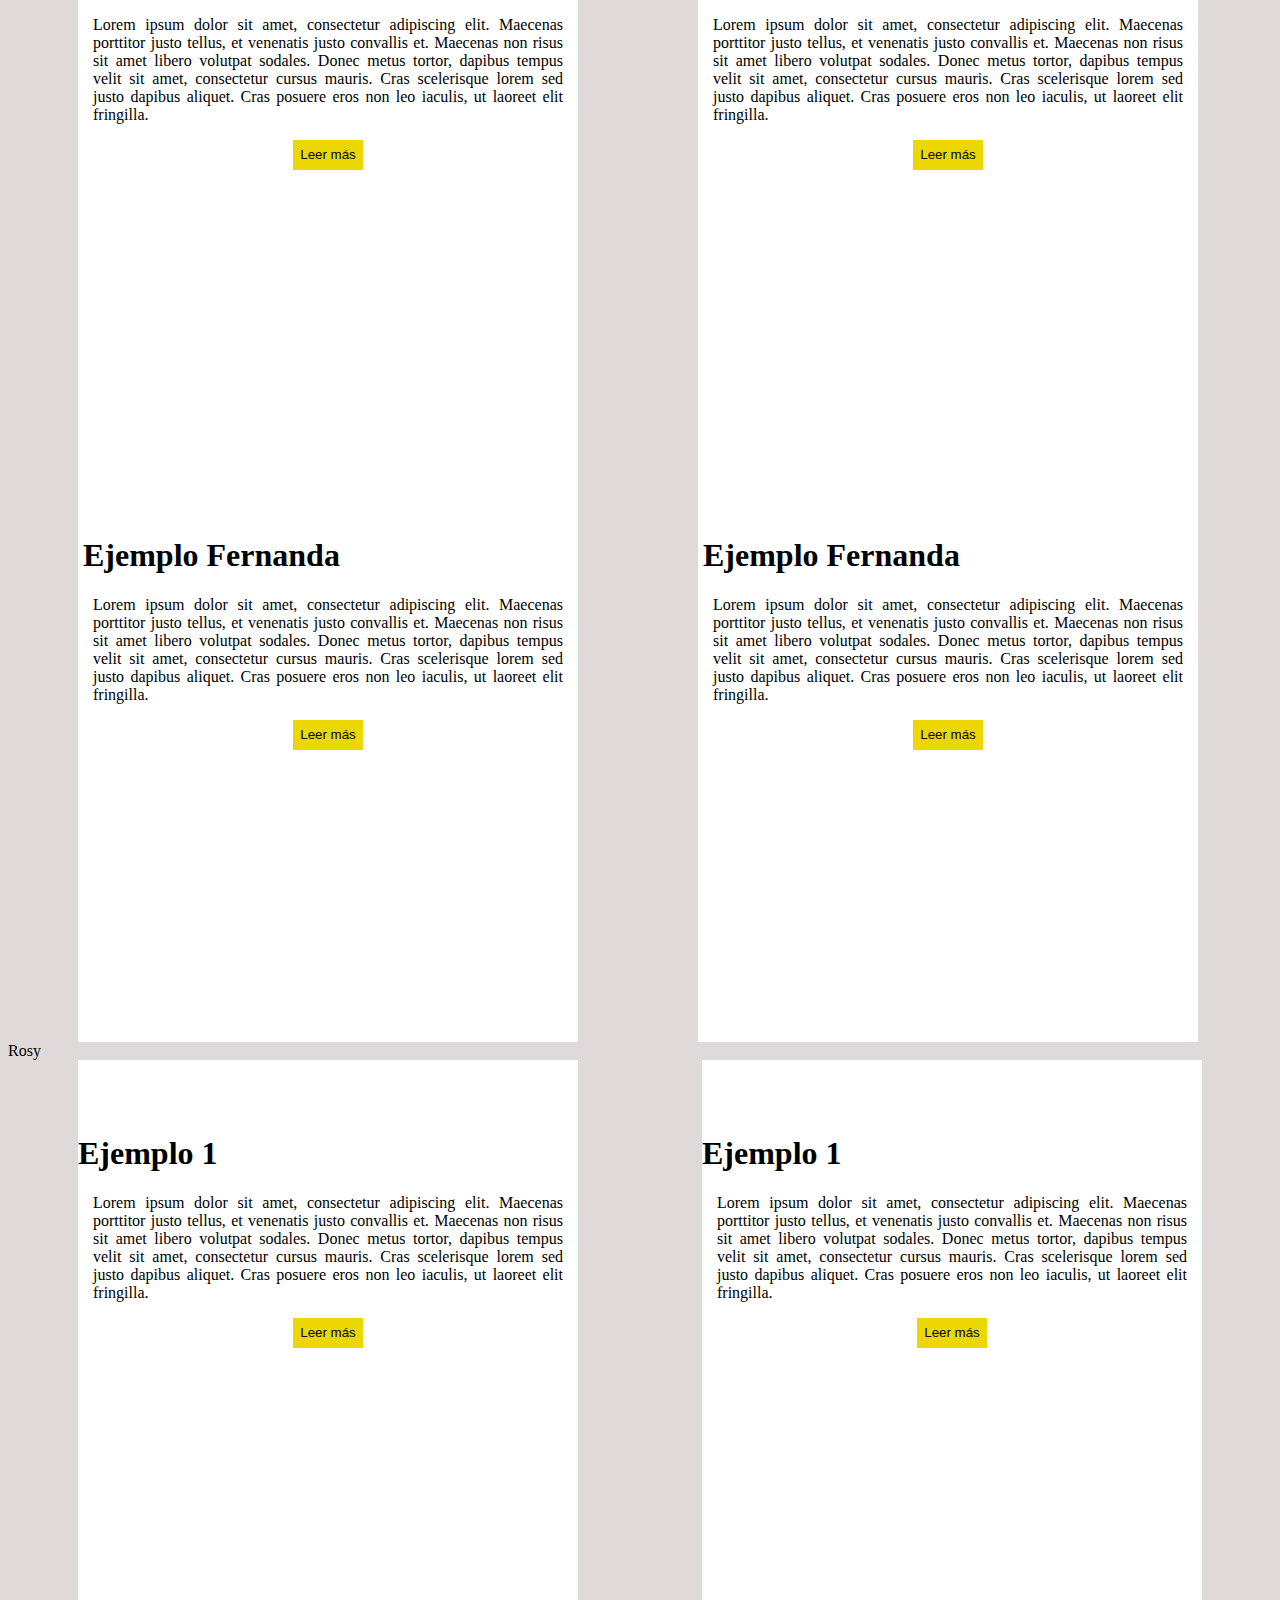
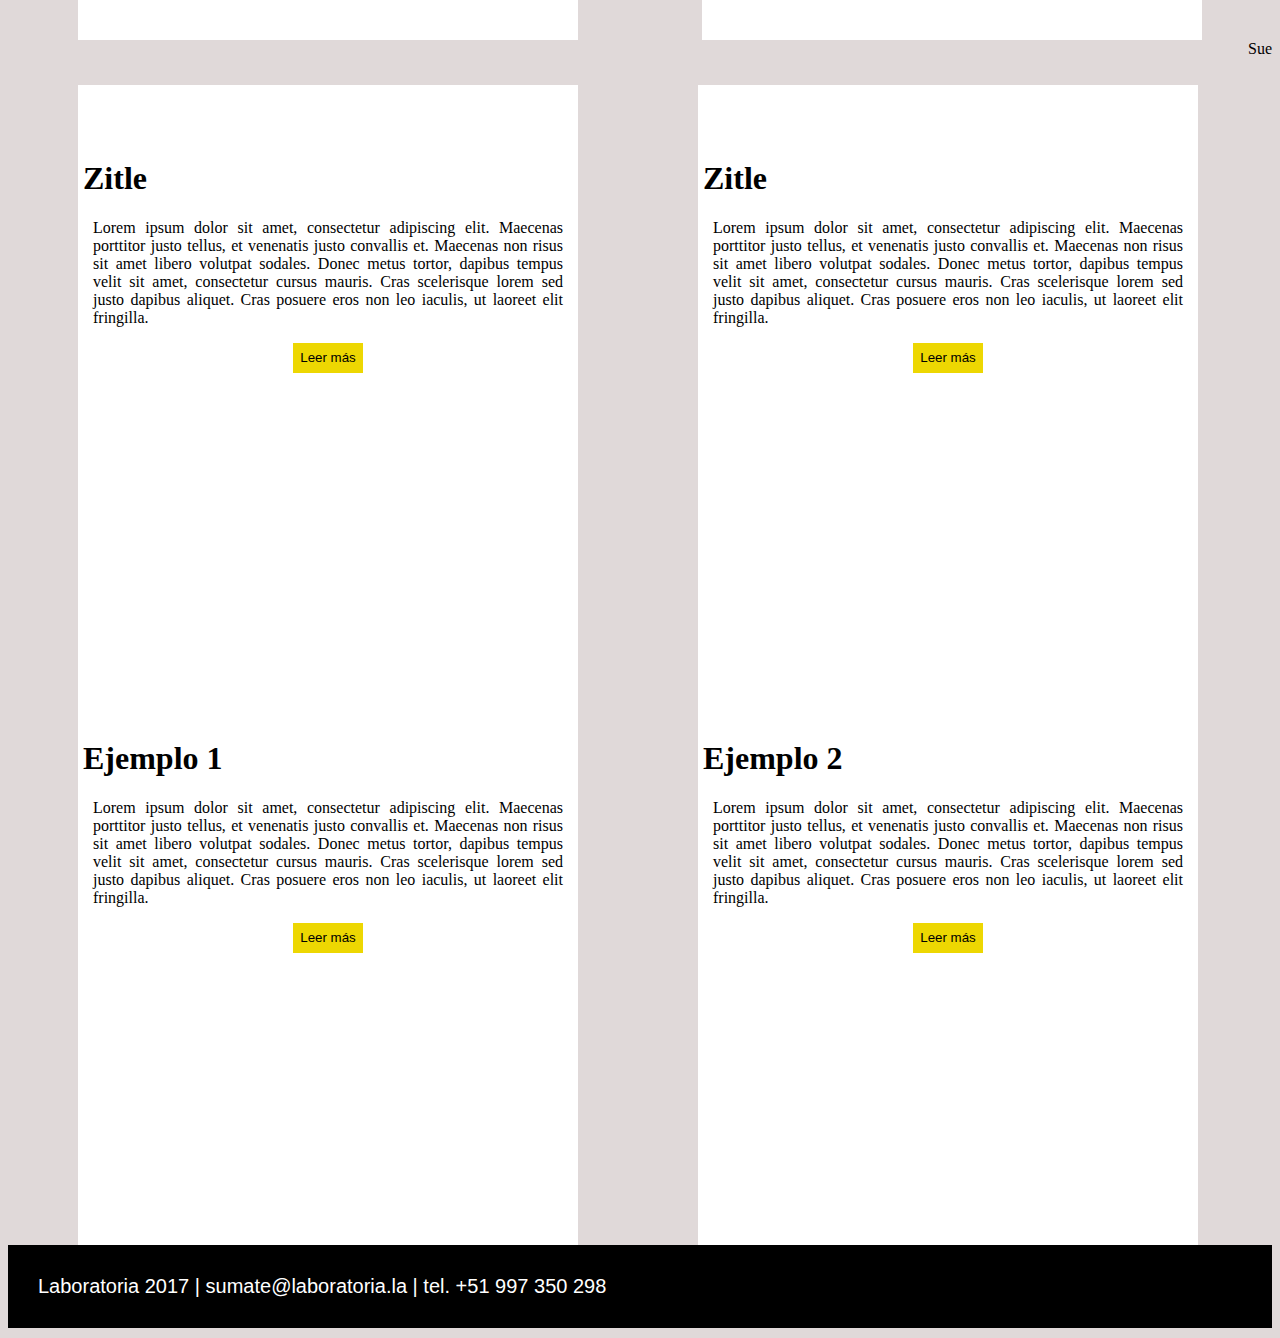
==== commit e1ab3255: "Copie y pegue" ====
--- a/index.html
+++ b/index.html
@@ -7,9 +7,7 @@
   </head>
   <body>
     <header>
-
 	  <button class="sumate">Súmate</button>
-
       <nav class="menu">
         <ul>
           <li>Inicio</li>
@@ -19,6 +17,7 @@
       </nav>
     </header>
     <section>
+
       <div class="encabezados">
         <h1 class="h1principal">Laboratoria</h1>
         <h2 class="h2principal">Nuestro portafolio</h2>
@@ -26,129 +25,104 @@
     </section>
 
     <section id="contenedorGeneral">
-      <section class="sectionIlse">
+      <section>
+        <div class="cuadritosAndy">
+          <img class="imagenAndy" src="https://dummyimage.com/300x300/ccc6cc/0011ff" alt="">
+          <h1 class="ejemploAndy">Ejemplo1</h1>
+          <p class="textoAndy">sdgdfhgffdvdshmghggfngdg</p>
+          <button  class="botonAndy" type="button" name="button">LEER MÁS</button>
+        </div>
+        <div class="cuadritosAndy">
+          <img class="imagenAndy" src="https://dummyimage.com/300x300/ccc6cc/0011ff" alt="">
+          <h1 class="ejemploAndy">Ejemplo2</h1>
+          <p class="textoAndy">sdgdfhgffdvdshmghggfngdg</p>
+          <button class="botonAndy" type="button" name="button">LEER MÁS</button>      </div>
+      </section>
+      <section>
         <div class="cajasIlse">
+           <img class="imagenIlse" src="https://dummyimage.com/300x300/ada6ad/fff" alt="">
+           <h1 class="ejemplosIlse">Ejemplo - Daff</h1>
+           <p class="textoIlse" >Lorem ipsum dolor sit amet, consectetur adipiscing elit. Maecenas porttitor justo tellus, et venenatis justo convallis et. Maecenas non risus sit amet libero volutpat sodales. Donec metus tortor, dapibus tempus velit sit amet, consectetur cursus mauris. Cras scelerisque lorem sed justo dapibus aliquet. Cras posuere eros non leo iaculis, ut laoreet elit fringilla.</p>
+           <button type="button" name="button" class="botonIlse">Leer más</button>
+         </div>
+         <div class="cajasIlse">
+           <img class="imagenIlse" src="https://dummyimage.com/300x300/ada6ad/fff" alt="">
+           <h1 class="ejemplosIlse">Ejemplo - Daff</h1>
+           <p class="textoIlse">Lorem ipsum dolor sit amet, consectetur adipiscing elit. Maecenas porttitor justo tellus, et venenatis justo convallis et. Maecenas non risus sit amet libero volutpat sodales. Donec metus tortor, dapibus tempus velit sit amet, consectetur cursus mauris. Cras scelerisque lorem sed justo dapibus aliquet. Cras posuere eros non leo iaculis, ut laoreet elit fringilla.</p>
+           <button type="button" name="button" class="botonIlse">Leer más</button>
+         </div>
+      </section>
+      <section>
+       <div class="cajasIlse">
           <img class="imagenIlse" src="https://dummyimage.com/300x300/ada6ad/fff" alt="">
-          <h1 class="ejemplosIlse">Ejemplo 1 - Ilse</h1>
+          <h1 class="ejemplosIlse">Ejemplo Fernanda</h1>
           <p class="textoIlse" >Lorem ipsum dolor sit amet, consectetur adipiscing elit. Maecenas porttitor justo tellus, et venenatis justo convallis et. Maecenas non risus sit amet libero volutpat sodales. Donec metus tortor, dapibus tempus velit sit amet, consectetur cursus mauris. Cras scelerisque lorem sed justo dapibus aliquet. Cras posuere eros non leo iaculis, ut laoreet elit fringilla.</p>
           <button type="button" name="button" class="botonIlse">Leer más</button>
         </div>
         <div class="cajasIlse">
           <img class="imagenIlse" src="https://dummyimage.com/300x300/ada6ad/fff" alt="">
-          <h1 class="ejemplosIlse">Ejemplo 2 - Ilse</h1>
+          <h1 class="ejemplosIlse">Ejemplo Fernanda</h1>
           <p class="textoIlse">Lorem ipsum dolor sit amet, consectetur adipiscing elit. Maecenas porttitor justo tellus, et venenatis justo convallis et. Maecenas non risus sit amet libero volutpat sodales. Donec metus tortor, dapibus tempus velit sit amet, consectetur cursus mauris. Cras scelerisque lorem sed justo dapibus aliquet. Cras posuere eros non leo iaculis, ut laoreet elit fringilla.</p>
           <button type="button" name="button" class="botonIlse">Leer más</button>
         </div>
       </section>
-      <!-- seccion daff -->
+      <section>
+        Rosy
+      </section>
+      <section class="contenedorN">
+		<div class="cajaN">
+			<img class="imgN" src="https://dummyimage.com/300x300/ada6ad/fff" alt="">
+			<h1 class="ejemploN">Ejemplo 1</h1>
+			<p class="textoN">
+				Lorem ipsum dolor sit amet, consectetur adipiscing elit. Maecenas porttitor justo tellus, et venenatis justo convallis et. Maecenas non risus sit amet libero volutpat sodales. Donec metus tortor, dapibus tempus velit sit amet, consectetur cursus mauris. Cras scelerisque lorem sed justo dapibus aliquet. Cras posuere eros non leo iaculis, ut laoreet elit fringilla.
+			</p>
+			<button class="botonN">Leer más</button>
+		</div>
+		<div class="cajaN">
+			<img class="imgN" src="https://dummyimage.com/300x300/ada6ad/fff" alt="">
+			<h1 class="ejemploN">Ejemplo 1</h1>
+			<p class="textoN">
+				Lorem ipsum dolor sit amet, consectetur adipiscing elit. Maecenas porttitor justo tellus, et venenatis justo convallis et. Maecenas non risus sit amet libero volutpat sodales. Donec metus tortor, dapibus tempus velit sit amet, consectetur cursus mauris. Cras scelerisque lorem sed justo dapibus aliquet. Cras posuere eros non leo iaculis, ut laoreet elit fringilla.
+			</p>
+			<button class="botonN">Leer más</button>
+		</div>
+	  </section>
+    <!-- mi seccion :D zitle -->
+    <section class="sectionIlse">
+      <div class="cajasIlse cajaNancy">
+        <img class="imagenIlse" src="https://dummyimage.com/300x300/ada6ad/fff" alt="">
+        <h1 class="ejemplosIlse">Zitle</h1>
+        <p class="textoIlse" >Lorem ipsum dolor sit amet, consectetur adipiscing elit. Maecenas porttitor justo tellus, et venenatis justo convallis et. Maecenas non risus sit amet libero volutpat sodales. Donec metus tortor, dapibus tempus velit sit amet, consectetur cursus mauris. Cras scelerisque lorem sed justo dapibus aliquet. Cras posuere eros non leo iaculis, ut laoreet elit fringilla.</p>
+        <button type="button" name="button" class="botonIlse">Leer más</button>
+      </div>
+      <div class="cajasIlse cajaNancy">
+        <img class="imagenIlse" src="https://dummyimage.com/300x300/ada6ad/fff" alt="">
+        <h1 class="ejemplosIlse">Zitle</h1>
+        <p class="textoIlse">Lorem ipsum dolor sit amet, consectetur adipiscing elit. Maecenas porttitor justo tellus, et venenatis justo convallis et. Maecenas non risus sit amet libero volutpat sodales. Donec metus tortor, dapibus tempus velit sit amet, consectetur cursus mauris. Cras scelerisque lorem sed justo dapibus aliquet. Cras posuere eros non leo iaculis, ut laoreet elit fringilla.</p>
+        <button type="button" name="button" class="botonIlse">Leer más</button>
+      </div>
+    </section>
+    <!-- fin zitle -->
+      <section>
+        Sue
+      </section>
       <section class="sectionIlse">
         <div class="cajasIlse">
           <img class="imagenIlse" src="https://dummyimage.com/300x300/ada6ad/fff" alt="">
-          <h1 class="ejemplosIlse">Ejemplo 1 - Daff</h1>
+          <h1 class="ejemplosIlse">Ejemplo 1</h1>
           <p class="textoIlse" >Lorem ipsum dolor sit amet, consectetur adipiscing elit. Maecenas porttitor justo tellus, et venenatis justo convallis et. Maecenas non risus sit amet libero volutpat sodales. Donec metus tortor, dapibus tempus velit sit amet, consectetur cursus mauris. Cras scelerisque lorem sed justo dapibus aliquet. Cras posuere eros non leo iaculis, ut laoreet elit fringilla.</p>
           <button type="button" name="button" class="botonIlse">Leer más</button>
         </div>
         <div class="cajasIlse">
           <img class="imagenIlse" src="https://dummyimage.com/300x300/ada6ad/fff" alt="">
-          <h1 class="ejemplosIlse">Ejemplo 2 - Daff</h1>
+          <h1 class="ejemplosIlse">Ejemplo 2</h1>
           <p class="textoIlse">Lorem ipsum dolor sit amet, consectetur adipiscing elit. Maecenas porttitor justo tellus, et venenatis justo convallis et. Maecenas non risus sit amet libero volutpat sodales. Donec metus tortor, dapibus tempus velit sit amet, consectetur cursus mauris. Cras scelerisque lorem sed justo dapibus aliquet. Cras posuere eros non leo iaculis, ut laoreet elit fringilla.</p>
           <button type="button" name="button" class="botonIlse">Leer más</button>
         </div>
       </section>
-      <!-- seccion daff -->
-      <section class="sectionIlse">
-        <div class="cajasIlse">
-          <img class="imagenIlse" src="https://dummyimage.com/300x300/ada6ad/fff" alt="">
-          <h1 class="ejemplosIlse">Ejemplo 1 - Nash</h1>
-          <p class="textoIlse" >Lorem ipsum dolor sit amet, consectetur adipiscing elit. Maecenas porttitor justo tellus, et venenatis justo convallis et. Maecenas non risus sit amet libero volutpat sodales. Donec metus tortor, dapibus tempus velit sit amet, consectetur cursus mauris. Cras scelerisque lorem sed justo dapibus aliquet. Cras posuere eros non leo iaculis, ut laoreet elit fringilla.</p>
-          <button type="button" name="button" class="botonIlse">Leer más</button>
-        </div>
-        <div class="cajasIlse">
-          <img class="imagenIlse" src="https://dummyimage.com/300x300/ada6ad/fff" alt="">
-          <h1 class="ejemplosIlse">Ejemplo 2 - Nash</h1>
-          <p class="textoIlse">Lorem ipsum dolor sit amet, consectetur adipiscing elit. Maecenas porttitor justo tellus, et venenatis justo convallis et. Maecenas non risus sit amet libero volutpat sodales. Donec metus tortor, dapibus tempus velit sit amet, consectetur cursus mauris. Cras scelerisque lorem sed justo dapibus aliquet. Cras posuere eros non leo iaculis, ut laoreet elit fringilla.</p>
-          <button type="button" name="button" class="botonIlse">Leer más</button>
-        </div>
-      </section>
-
-      <section class="sectionIlse">
-        <div class="cajasIlse">
-          <img class="imagenIlse" src="https://dummyimage.com/300x300/ada6ad/fff" alt="">
-          <h1 class="ejemplosIlse">Ejemplo 1 - Andy</h1>
-          <p class="textoIlse" >Lorem ipsum dolor sit amet, consectetur adipiscing elit. Maecenas porttitor justo tellus, et venenatis justo convallis et. Maecenas non risus sit amet libero volutpat sodales. Donec metus tortor, dapibus tempus velit sit amet, consectetur cursus mauris. Cras scelerisque lorem sed justo dapibus aliquet. Cras posuere eros non leo iaculis, ut laoreet elit fringilla.</p>
-          <button type="button" name="button" class="botonIlse">Leer más</button>
-        </div>
-        <div class="cajasIlse">
-          <img class="imagenIlse" src="https://dummyimage.com/300x300/ada6ad/fff" alt="">
-          <h1 class="ejemplosIlse">Ejemplo 2 - Andy</h1>
-          <p class="textoIlse">Lorem ipsum dolor sit amet, consectetur adipiscing elit. Maecenas porttitor justo tellus, et venenatis justo convallis et. Maecenas non risus sit amet libero volutpat sodales. Donec metus tortor, dapibus tempus velit sit amet, consectetur cursus mauris. Cras scelerisque lorem sed justo dapibus aliquet. Cras posuere eros non leo iaculis, ut laoreet elit fringilla.</p>
-          <button type="button" name="button" class="botonIlse">Leer más</button>
-        </div>
-      </section>
-
-      <section class="sectionIlse">
-        <div class="cajasIlse">
-          <img class="imagenIlse" src="https://dummyimage.com/300x300/ada6ad/fff" alt="">
-          <h1 class="ejemplosIlse">Ejemplo 1 - Sue</h1>
-          <p class="textoIlse" >Lorem ipsum dolor sit amet, consectetur adipiscing elit. Maecenas porttitor justo tellus, et venenatis justo convallis et. Maecenas non risus sit amet libero volutpat sodales. Donec metus tortor, dapibus tempus velit sit amet, consectetur cursus mauris. Cras scelerisque lorem sed justo dapibus aliquet. Cras posuere eros non leo iaculis, ut laoreet elit fringilla.</p>
-          <button type="button" name="button" class="botonIlse">Leer más</button>
-        </div>
-        <div class="cajasIlse">
-          <img class="imagenIlse" src="https://dummyimage.com/300x300/ada6ad/fff" alt="">
-          <h1 class="ejemplosIlse">Ejemplo 2 - Sue</h1>
-          <p class="textoIlse">Lorem ipsum dolor sit amet, consectetur adipiscing elit. Maecenas porttitor justo tellus, et venenatis justo convallis et. Maecenas non risus sit amet libero volutpat sodales. Donec metus tortor, dapibus tempus velit sit amet, consectetur cursus mauris. Cras scelerisque lorem sed justo dapibus aliquet. Cras posuere eros non leo iaculis, ut laoreet elit fringilla.</p>
-          <button type="button" name="button" class="botonIlse">Leer más</button>
-        </div>
-      </section>
-
-      <section class="sectionIlse">
-        <div class="cajasIlse">
-          <img class="imagenIlse" src="https://dummyimage.com/300x300/ada6ad/fff" alt="">
-          <h1 class="ejemplosIlse">Ejemplo 1 - Fernanda</h1>
-          <p class="textoIlse" >Lorem ipsum dolor sit amet, consectetur adipiscing elit. Maecenas porttitor justo tellus, et venenatis justo convallis et. Maecenas non risus sit amet libero volutpat sodales. Donec metus tortor, dapibus tempus velit sit amet, consectetur cursus mauris. Cras scelerisque lorem sed justo dapibus aliquet. Cras posuere eros non leo iaculis, ut laoreet elit fringilla.</p>
-          <button type="button" name="button" class="botonIlse">Leer más</button>
-        </div>
-        <div class="cajasIlse">
-          <img class="imagenIlse" src="https://dummyimage.com/300x300/ada6ad/fff" alt="">
-          <h1 class="ejemplosIlse">Ejemplo 2 - Fernanda</h1>
-          <p class="textoIlse">Lorem ipsum dolor sit amet, consectetur adipiscing elit. Maecenas porttitor justo tellus, et venenatis justo convallis et. Maecenas non risus sit amet libero volutpat sodales. Donec metus tortor, dapibus tempus velit sit amet, consectetur cursus mauris. Cras scelerisque lorem sed justo dapibus aliquet. Cras posuere eros non leo iaculis, ut laoreet elit fringilla.</p>
-          <button type="button" name="button" class="botonIlse">Leer más</button>
-        </div>
-      </section>
-
-      <section class="sectionIlse">
-        <div class="cajasIlse">
-          <img class="imagenIlse" src="https://dummyimage.com/300x300/ada6ad/fff" alt="">
-          <h1 class="ejemplosIlse">Ejemplo 1 - Rossy</h1>
-          <p class="textoIlse" >Lorem ipsum dolor sit amet, consectetur adipiscing elit. Maecenas porttitor justo tellus, et venenatis justo convallis et. Maecenas non risus sit amet libero volutpat sodales. Donec metus tortor, dapibus tempus velit sit amet, consectetur cursus mauris. Cras scelerisque lorem sed justo dapibus aliquet. Cras posuere eros non leo iaculis, ut laoreet elit fringilla.</p>
-          <button type="button" name="button" class="botonIlse">Leer más</button>
-        </div>
-        <div class="cajasIlse">
-          <img class="imagenIlse" src="https://dummyimage.com/300x300/ada6ad/fff" alt="">
-          <h1 class="ejemplosIlse">Ejemplo 2 - Rossy</h1>
-          <p class="textoIlse">Lorem ipsum dolor sit amet, consectetur adipiscing elit. Maecenas porttitor justo tellus, et venenatis justo convallis et. Maecenas non risus sit amet libero volutpat sodales. Donec metus tortor, dapibus tempus velit sit amet, consectetur cursus mauris. Cras scelerisque lorem sed justo dapibus aliquet. Cras posuere eros non leo iaculis, ut laoreet elit fringilla.</p>
-          <button type="button" name="button" class="botonIlse">Leer más</button>
-        </div>
-      </section>
-
-      <!-- mi seccion :D zitle -->
-      <section class="sectionIlse">
-        <div class="cajasIlse cajaNancy">
-          <img class="imagenIlse" src="https://dummyimage.com/300x300/ada6ad/fff" alt="">
-          <h1 class="ejemplosIlse">Zitle</h1>
-          <p class="textoIlse" >Lorem ipsum dolor sit amet, consectetur adipiscing elit. Maecenas porttitor justo tellus, et venenatis justo convallis et. Maecenas non risus sit amet libero volutpat sodales. Donec metus tortor, dapibus tempus velit sit amet, consectetur cursus mauris. Cras scelerisque lorem sed justo dapibus aliquet. Cras posuere eros non leo iaculis, ut laoreet elit fringilla.</p>
-          <button type="button" name="button" class="botonIlse">Leer más</button>
-        </div>
-        <div class="cajasIlse cajaNancy">
-          <img class="imagenIlse" src="https://dummyimage.com/300x300/ada6ad/fff" alt="">
-          <h1 class="ejemplosIlse">Zitle</h1>
-          <p class="textoIlse">Lorem ipsum dolor sit amet, consectetur adipiscing elit. Maecenas porttitor justo tellus, et venenatis justo convallis et. Maecenas non risus sit amet libero volutpat sodales. Donec metus tortor, dapibus tempus velit sit amet, consectetur cursus mauris. Cras scelerisque lorem sed justo dapibus aliquet. Cras posuere eros non leo iaculis, ut laoreet elit fringilla.</p>
-          <button type="button" name="button" class="botonIlse">Leer más</button>
-        </div>
-      </section>
-      <!-- fin zitle -->
     </section>
-    <footer>
+    <div style="clear:both"></div>
+    <footer id="piedepaguina">
       Laboratoria 2017 | sumate@laboratoria.la | tel. +51 997 350 298
     </footer>
   </body>
--- a/css/master.css
+++ b/css/master.css
@@ -1,22 +1,14 @@
 body{
   background-color: #e0d9d9;
 }
-footer{
-	font-family: arial,verdana;
-	font-size: 20px;
-	background-color: black;
-	color:white;
-	padding:30px;
-}
-.sectionIlse{
-  margin-bottom: 50px;
-}
+
 .encabezados{
     font-family: 'Crimson Text', serif;
     text-align: center;
     background: #faae27;
     margin: -8px;
-    padding: 300px;
+		padding: 300px;
+
 }
 .h1principal{
     color: white;
@@ -28,6 +20,7 @@
     font-size: 20px;
     margin: 0;
 }
+
 header{
     display: block;
     background-color: #faae27 ;
@@ -52,17 +45,38 @@
     font-family: 'Crimson Text', serif;
 }
 
+.cuadritosAndy {
+  width: 500px;
+  height: 580px;
+  float: left;
+  margin-left: 70px;
+  margin-right: 50px;
+  border:none;
+	background-color: white;
+}
+
+.botonAndy{
+	background-color: #EDD702;
+  border:none;
+  width: 70px;
+  height: 30px;
+  margin-left: 215px;
+}
+
 #contenedorGeneral {
 margin-top: 100px;
 margin-bottom: 100px;
 }
+
 .cajasIlse {
   display: inline-block;
   background-color: white;
   width: 500px;
   height: 580px;
+  float:left;
   margin-left: 70px;
   margin-right: 50px;
+  border:none;
 }
 
 .botonIlse {
@@ -72,7 +86,19 @@
   height: 30px;
   margin-left: 215px;
 }
+.imagenAndy{
+  margin-left:100px;
+  margin-top: 50px;
 
+}
+.ejemploAndy{
+ margin-left: 30px;
+}
+.textoAndy{
+  margin-left: 20px;
+  margin-right: 20px;
+  text-align: justify;
+}
 .imagenIlse {
   margin-left: 100px;
   margin-top: 50px;
@@ -92,3 +118,48 @@
   margin-left: 5px;
   margin-right: 5px;
 }
+
+/*ejemplo Nash*/
+.cajaN {
+  display: inline-block;
+  width: 500px;
+  height: 580px;
+  margin-left: 70px;
+  margin-right: 50px;
+	background-color: #fff;
+}
+
+.botonN {
+  background-color: #EDD702;
+  border:none;
+  width: 70px;
+  height: 30px;
+  margin-left: 215px;
+}
+
+.imgN {
+  margin-left: 100px;
+  margin-top: 50px;
+}
+
+.textoN {
+  text-align: justify;
+  margin-left: 15px;
+  margin-right: 15px;
+  color: black;
+}
+
+.ejemplosN {
+  text-align: justify;
+  margin-left: 5px;
+  margin-right: 5px;
+}
+
+footer{
+	font-family: arial,verdana;
+	font-size: 20px;
+	background-color: black;
+	color:white;
+	padding:30px;
+	margin-bottom:10px;
+}
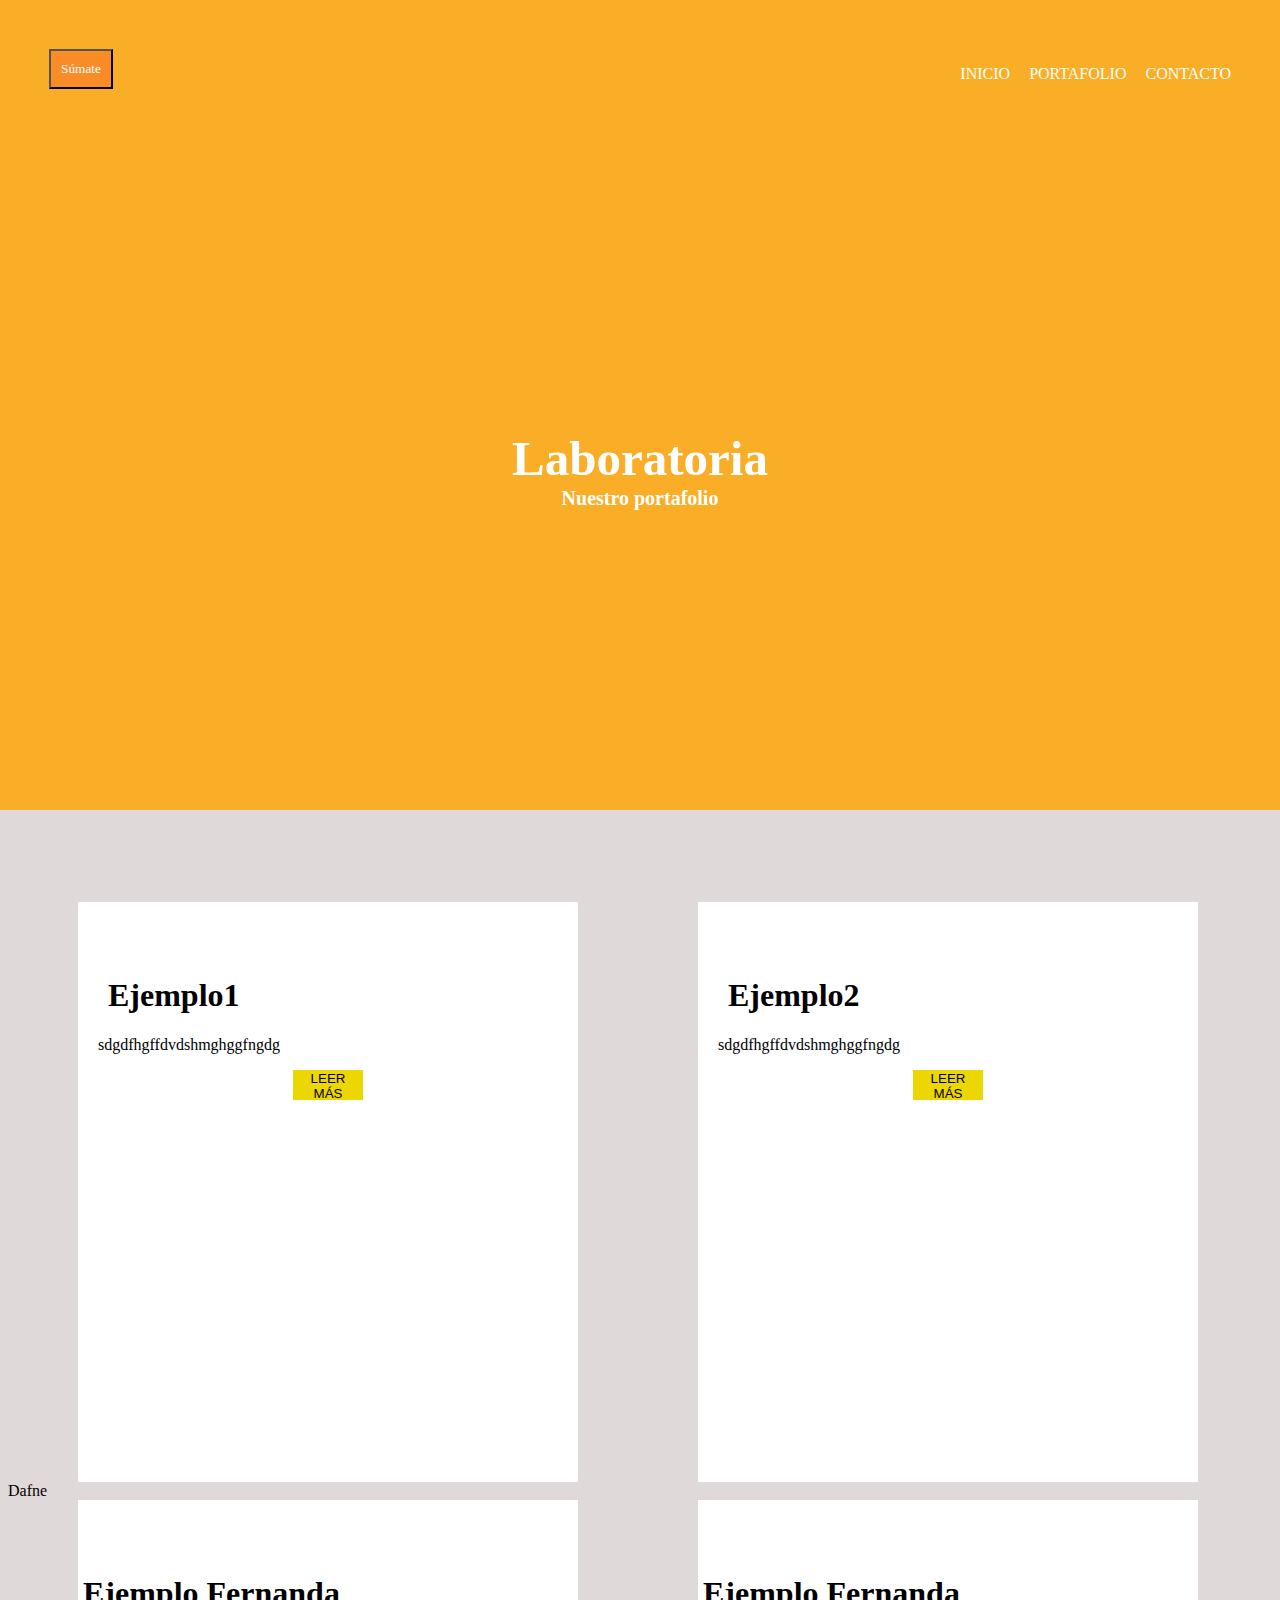
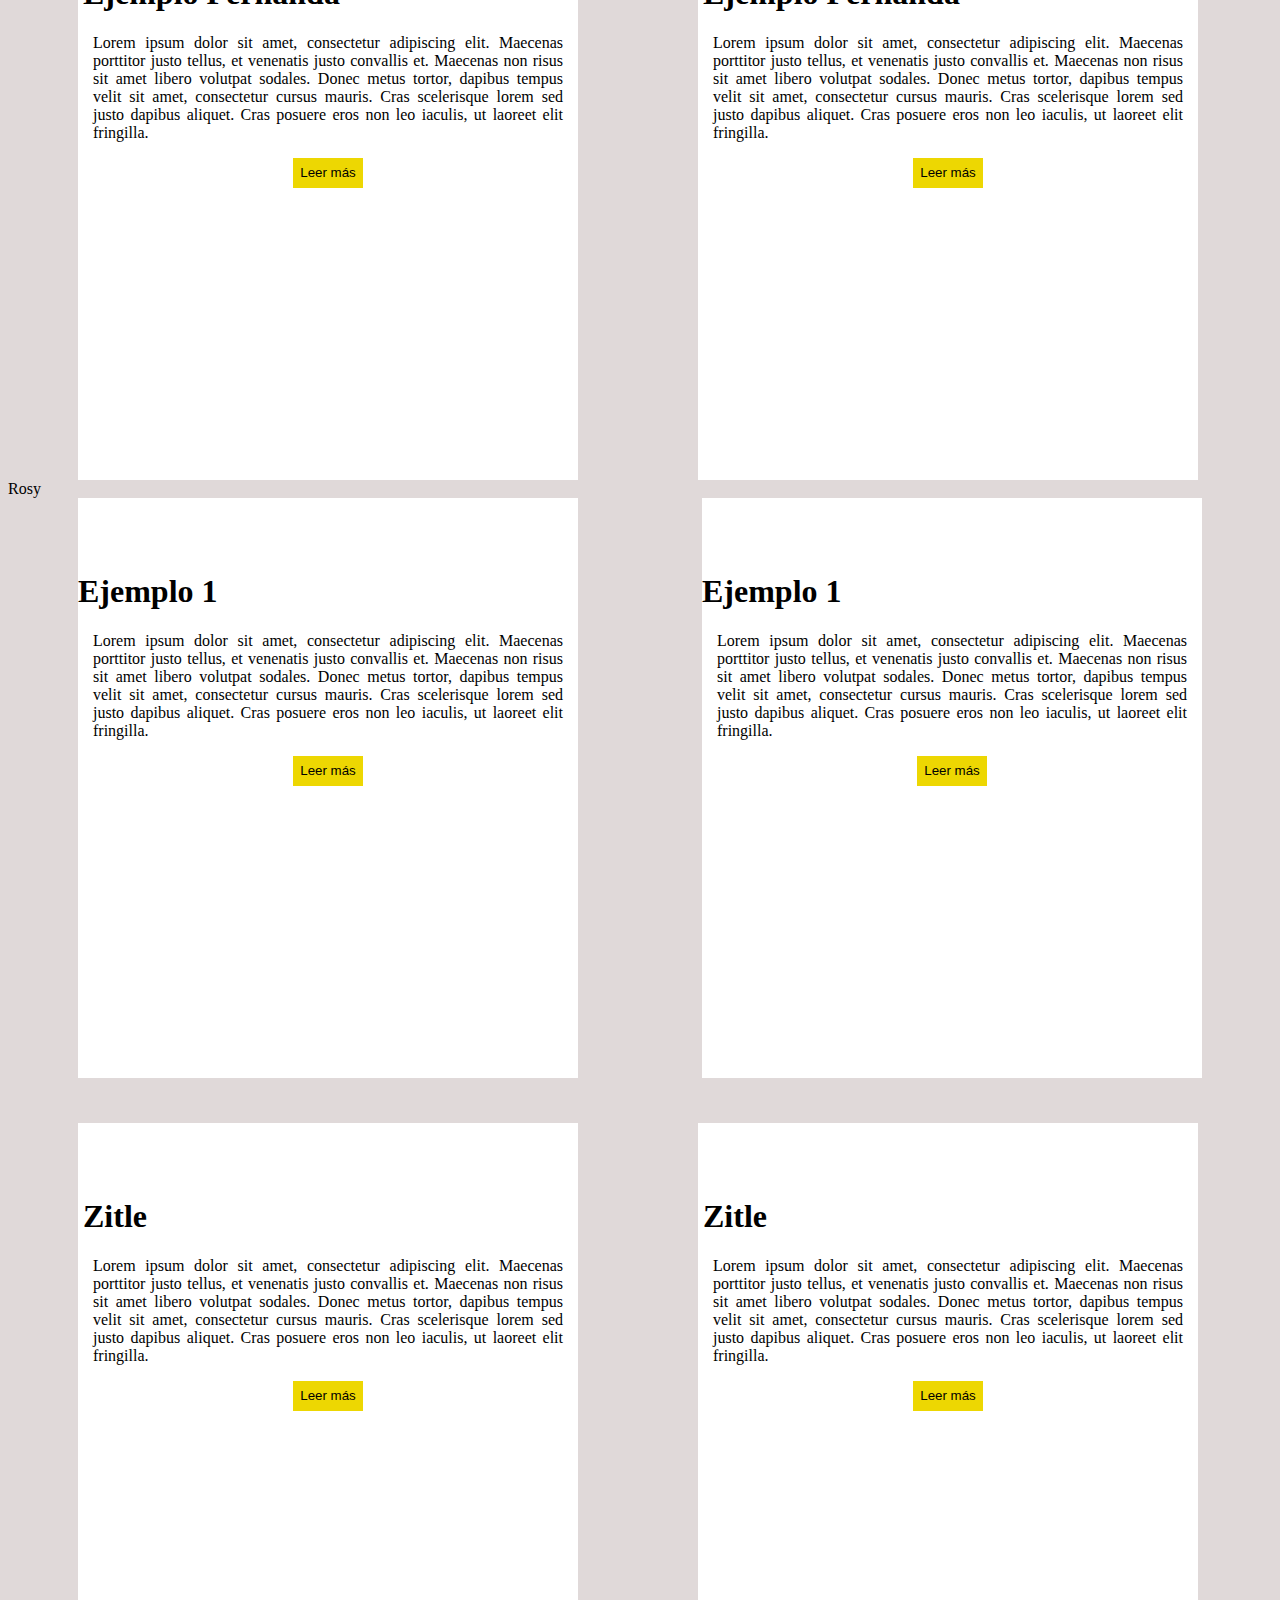
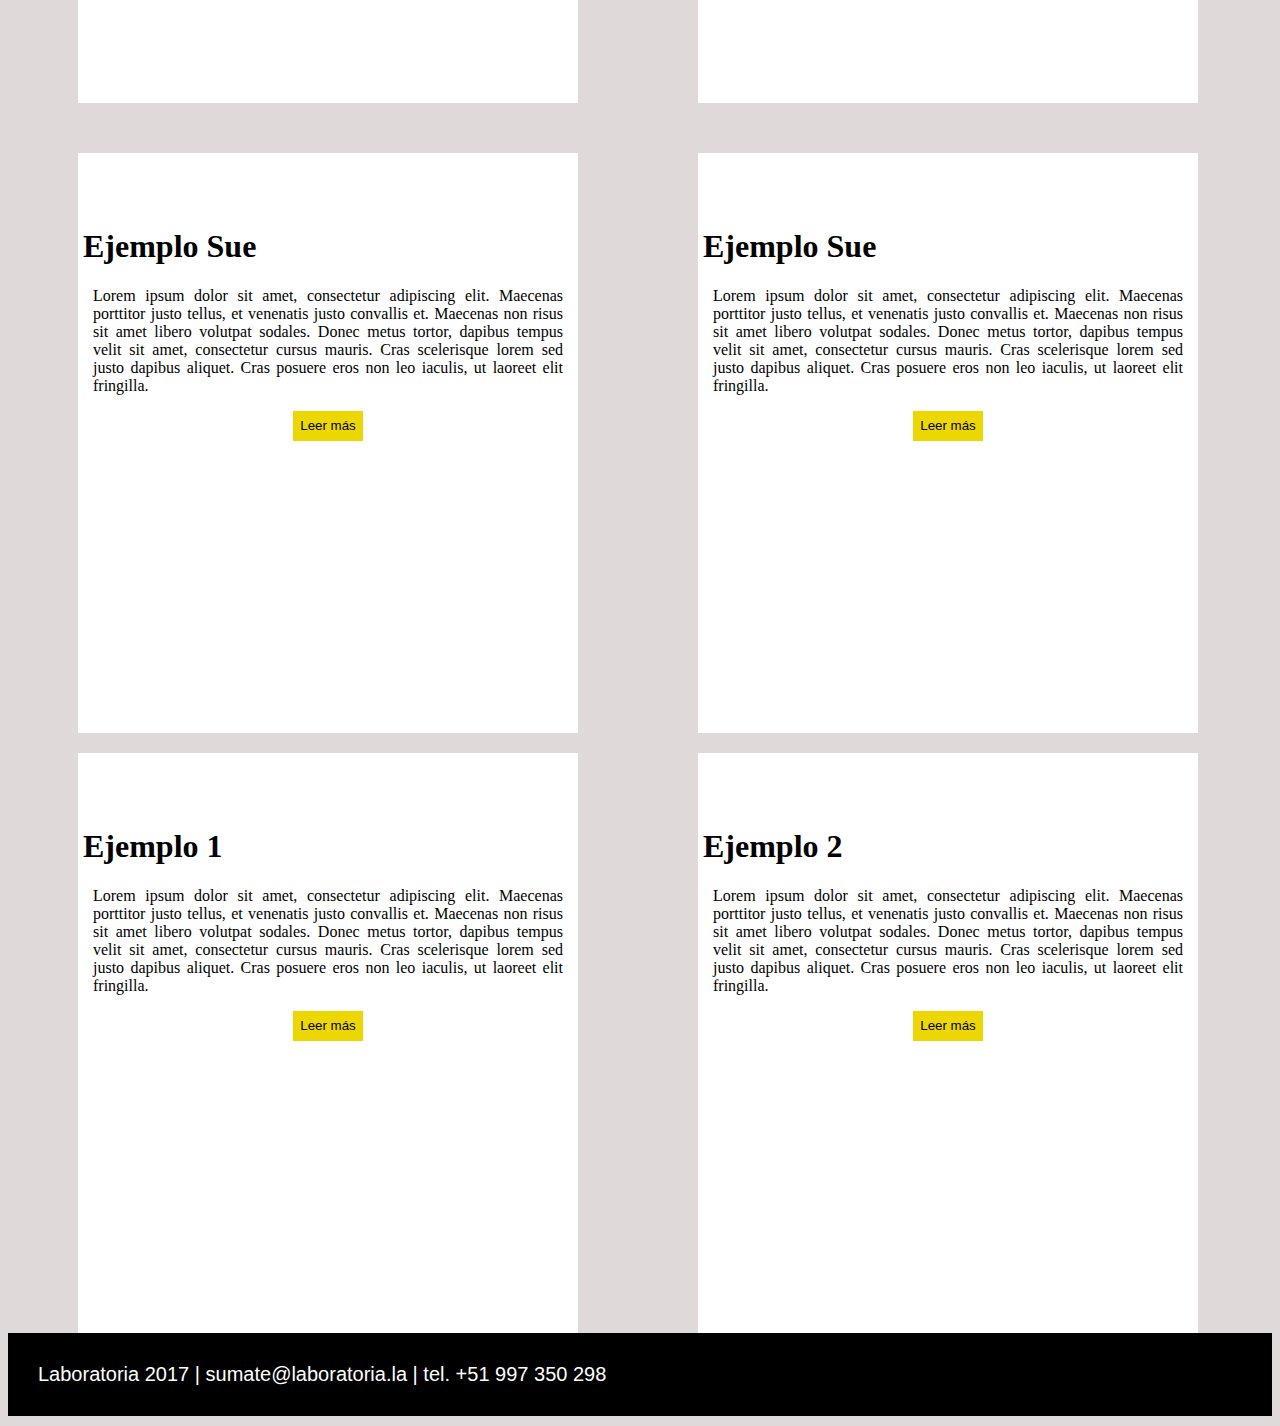
==== commit 52fd17eb: "Merge pull request #18 from sueherrera30/rama-de-sue" ====
--- a/index.html
+++ b/index.html
@@ -39,18 +39,7 @@
           <button class="botonAndy" type="button" name="button">LEER MÁS</button>      </div>
       </section>
       <section>
-        <div class="cajasIlse">
-           <img class="imagenIlse" src="https://dummyimage.com/300x300/ada6ad/fff" alt="">
-           <h1 class="ejemplosIlse">Ejemplo - Daff</h1>
-           <p class="textoIlse" >Lorem ipsum dolor sit amet, consectetur adipiscing elit. Maecenas porttitor justo tellus, et venenatis justo convallis et. Maecenas non risus sit amet libero volutpat sodales. Donec metus tortor, dapibus tempus velit sit amet, consectetur cursus mauris. Cras scelerisque lorem sed justo dapibus aliquet. Cras posuere eros non leo iaculis, ut laoreet elit fringilla.</p>
-           <button type="button" name="button" class="botonIlse">Leer más</button>
-         </div>
-         <div class="cajasIlse">
-           <img class="imagenIlse" src="https://dummyimage.com/300x300/ada6ad/fff" alt="">
-           <h1 class="ejemplosIlse">Ejemplo - Daff</h1>
-           <p class="textoIlse">Lorem ipsum dolor sit amet, consectetur adipiscing elit. Maecenas porttitor justo tellus, et venenatis justo convallis et. Maecenas non risus sit amet libero volutpat sodales. Donec metus tortor, dapibus tempus velit sit amet, consectetur cursus mauris. Cras scelerisque lorem sed justo dapibus aliquet. Cras posuere eros non leo iaculis, ut laoreet elit fringilla.</p>
-           <button type="button" name="button" class="botonIlse">Leer más</button>
-         </div>
+        Dafne
       </section>
       <section>
        <div class="cajasIlse">
@@ -87,25 +76,40 @@
 			<button class="botonN">Leer más</button>
 		</div>
 	  </section>
-    <!-- mi seccion :D zitle -->
-    <section class="sectionIlse">
-      <div class="cajasIlse cajaNancy">
-        <img class="imagenIlse" src="https://dummyimage.com/300x300/ada6ad/fff" alt="">
-        <h1 class="ejemplosIlse">Zitle</h1>
-        <p class="textoIlse" >Lorem ipsum dolor sit amet, consectetur adipiscing elit. Maecenas porttitor justo tellus, et venenatis justo convallis et. Maecenas non risus sit amet libero volutpat sodales. Donec metus tortor, dapibus tempus velit sit amet, consectetur cursus mauris. Cras scelerisque lorem sed justo dapibus aliquet. Cras posuere eros non leo iaculis, ut laoreet elit fringilla.</p>
-        <button type="button" name="button" class="botonIlse">Leer más</button>
-      </div>
-      <div class="cajasIlse cajaNancy">
-        <img class="imagenIlse" src="https://dummyimage.com/300x300/ada6ad/fff" alt="">
-        <h1 class="ejemplosIlse">Zitle</h1>
-        <p class="textoIlse">Lorem ipsum dolor sit amet, consectetur adipiscing elit. Maecenas porttitor justo tellus, et venenatis justo convallis et. Maecenas non risus sit amet libero volutpat sodales. Donec metus tortor, dapibus tempus velit sit amet, consectetur cursus mauris. Cras scelerisque lorem sed justo dapibus aliquet. Cras posuere eros non leo iaculis, ut laoreet elit fringilla.</p>
-        <button type="button" name="button" class="botonIlse">Leer más</button>
-      </div>
-    </section>
-    <!-- fin zitle -->
       <section>
-        Sue
+        <!-- mi seccion :D zitle -->
+        <section class="sectionIlse">
+          <div class="cajasIlse cajaNancy">
+            <img class="imagenIlse" src="https://dummyimage.com/300x300/ada6ad/fff" alt="">
+            <h1 class="ejemplosIlse">Zitle</h1>
+            <p class="textoIlse" >Lorem ipsum dolor sit amet, consectetur adipiscing elit. Maecenas porttitor justo tellus, et venenatis justo convallis et. Maecenas non risus sit amet libero volutpat sodales. Donec metus tortor, dapibus tempus velit sit amet, consectetur cursus mauris. Cras scelerisque lorem sed justo dapibus aliquet. Cras posuere eros non leo iaculis, ut laoreet elit fringilla.</p>
+            <button type="button" name="button" class="botonIlse">Leer más</button>
+          </div>
+          <div class="cajasIlse cajaNancy">
+            <img class="imagenIlse" src="https://dummyimage.com/300x300/ada6ad/fff" alt="">
+            <h1 class="ejemplosIlse">Zitle</h1>
+            <p class="textoIlse">Lorem ipsum dolor sit amet, consectetur adipiscing elit. Maecenas porttitor justo tellus, et venenatis justo convallis et. Maecenas non risus sit amet libero volutpat sodales. Donec metus tortor, dapibus tempus velit sit amet, consectetur cursus mauris. Cras scelerisque lorem sed justo dapibus aliquet. Cras posuere eros non leo iaculis, ut laoreet elit fringilla.</p>
+            <button type="button" name="button" class="botonIlse">Leer más</button>
+          </div>
+        </section>
+        <!-- fin zitle -->
       </section>
+        <!-- seccion Sue -->
+      <section class="seccioSue">
+        <div class="cajasIlse cajaSue">
+          <img class="imagenIlse " src="https://dummyimage.com/300x300/ada6ad/fff" alt="">
+          <h1 class="ejemplosIlse">Ejemplo Sue</h1>
+          <p class="textoIlse" >Lorem ipsum dolor sit amet, consectetur adipiscing elit. Maecenas porttitor justo tellus, et venenatis justo convallis et. Maecenas non risus sit amet libero volutpat sodales. Donec metus tortor, dapibus tempus velit sit amet, consectetur cursus mauris. Cras scelerisque lorem sed justo dapibus aliquet. Cras posuere eros non leo iaculis, ut laoreet elit fringilla.</p>
+          <button type="button" name="button" class="botonIlse">Leer más</button>
+        </div>
+        <div class="cajasIlse cajaSue">
+          <img class="imagenIlse" src="https://dummyimage.com/300x300/ada6ad/fff" alt="">
+          <h1 class="ejemplosIlse">Ejemplo Sue </h1>
+          <p class="textoIlse">Lorem ipsum dolor sit amet, consectetur adipiscing elit. Maecenas porttitor justo tellus, et venenatis justo convallis et. Maecenas non risus sit amet libero volutpat sodales. Donec metus tortor, dapibus tempus velit sit amet, consectetur cursus mauris. Cras scelerisque lorem sed justo dapibus aliquet. Cras posuere eros non leo iaculis, ut laoreet elit fringilla.</p>
+          <button type="button" name="button" class="botonIlse">Leer más</button>
+        </div>
+      </section>
+
       <section class="sectionIlse">
         <div class="cajasIlse">
           <img class="imagenIlse" src="https://dummyimage.com/300x300/ada6ad/fff" alt="">
@@ -122,7 +126,7 @@
       </section>
     </section>
     <div style="clear:both"></div>
-    <footer id="piedepaguina">
+    <footer id="piedepagina">
       Laboratoria 2017 | sumate@laboratoria.la | tel. +51 997 350 298
     </footer>
   </body>
--- a/css/master.css
+++ b/css/master.css
@@ -1,3 +1,4 @@
+
 body{
   background-color: #e0d9d9;
 }
@@ -46,6 +47,7 @@
 }
 
 .cuadritosAndy {
+
   width: 500px;
   height: 580px;
   float: left;
@@ -153,6 +155,12 @@
   text-align: justify;
   margin-left: 5px;
   margin-right: 5px;
+
+}
+
+.cajaSue{
+  margin-top: 50px;
+  margin-bottom: 20px;
 }
 
 footer{
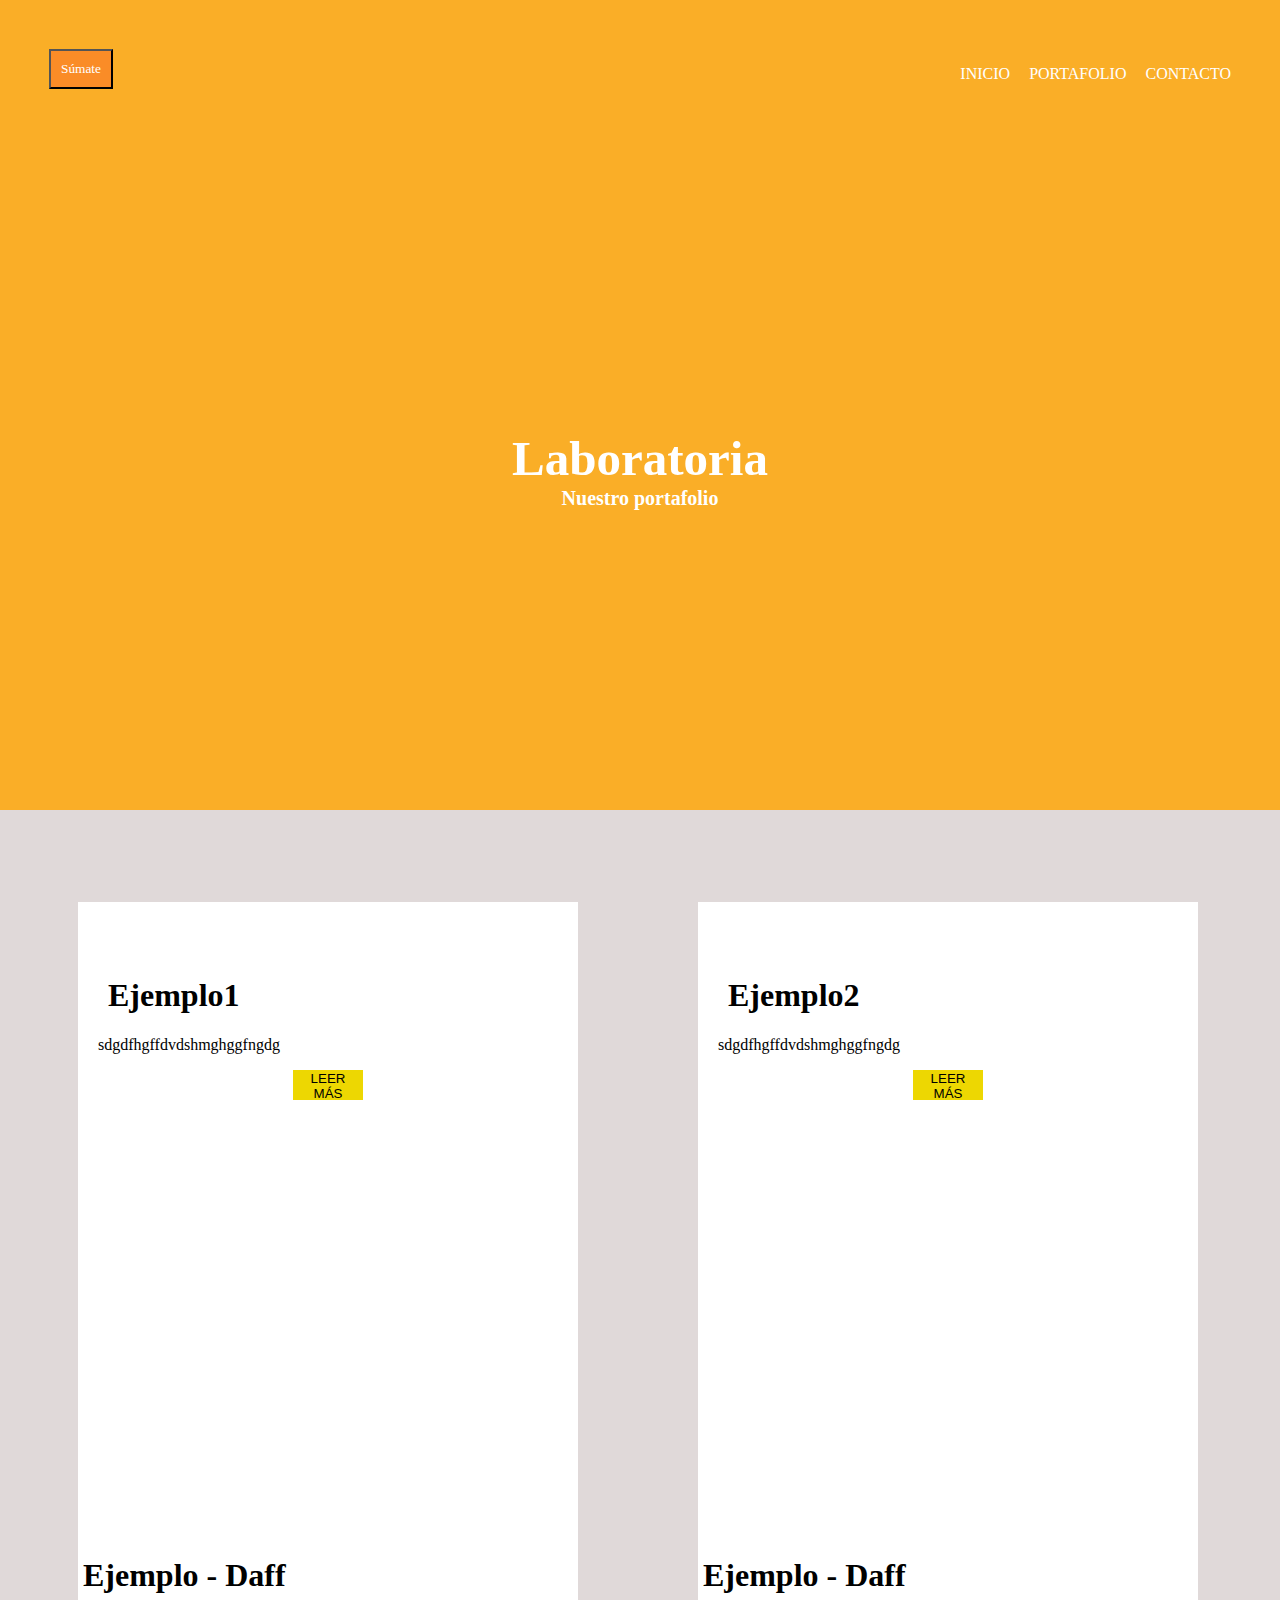
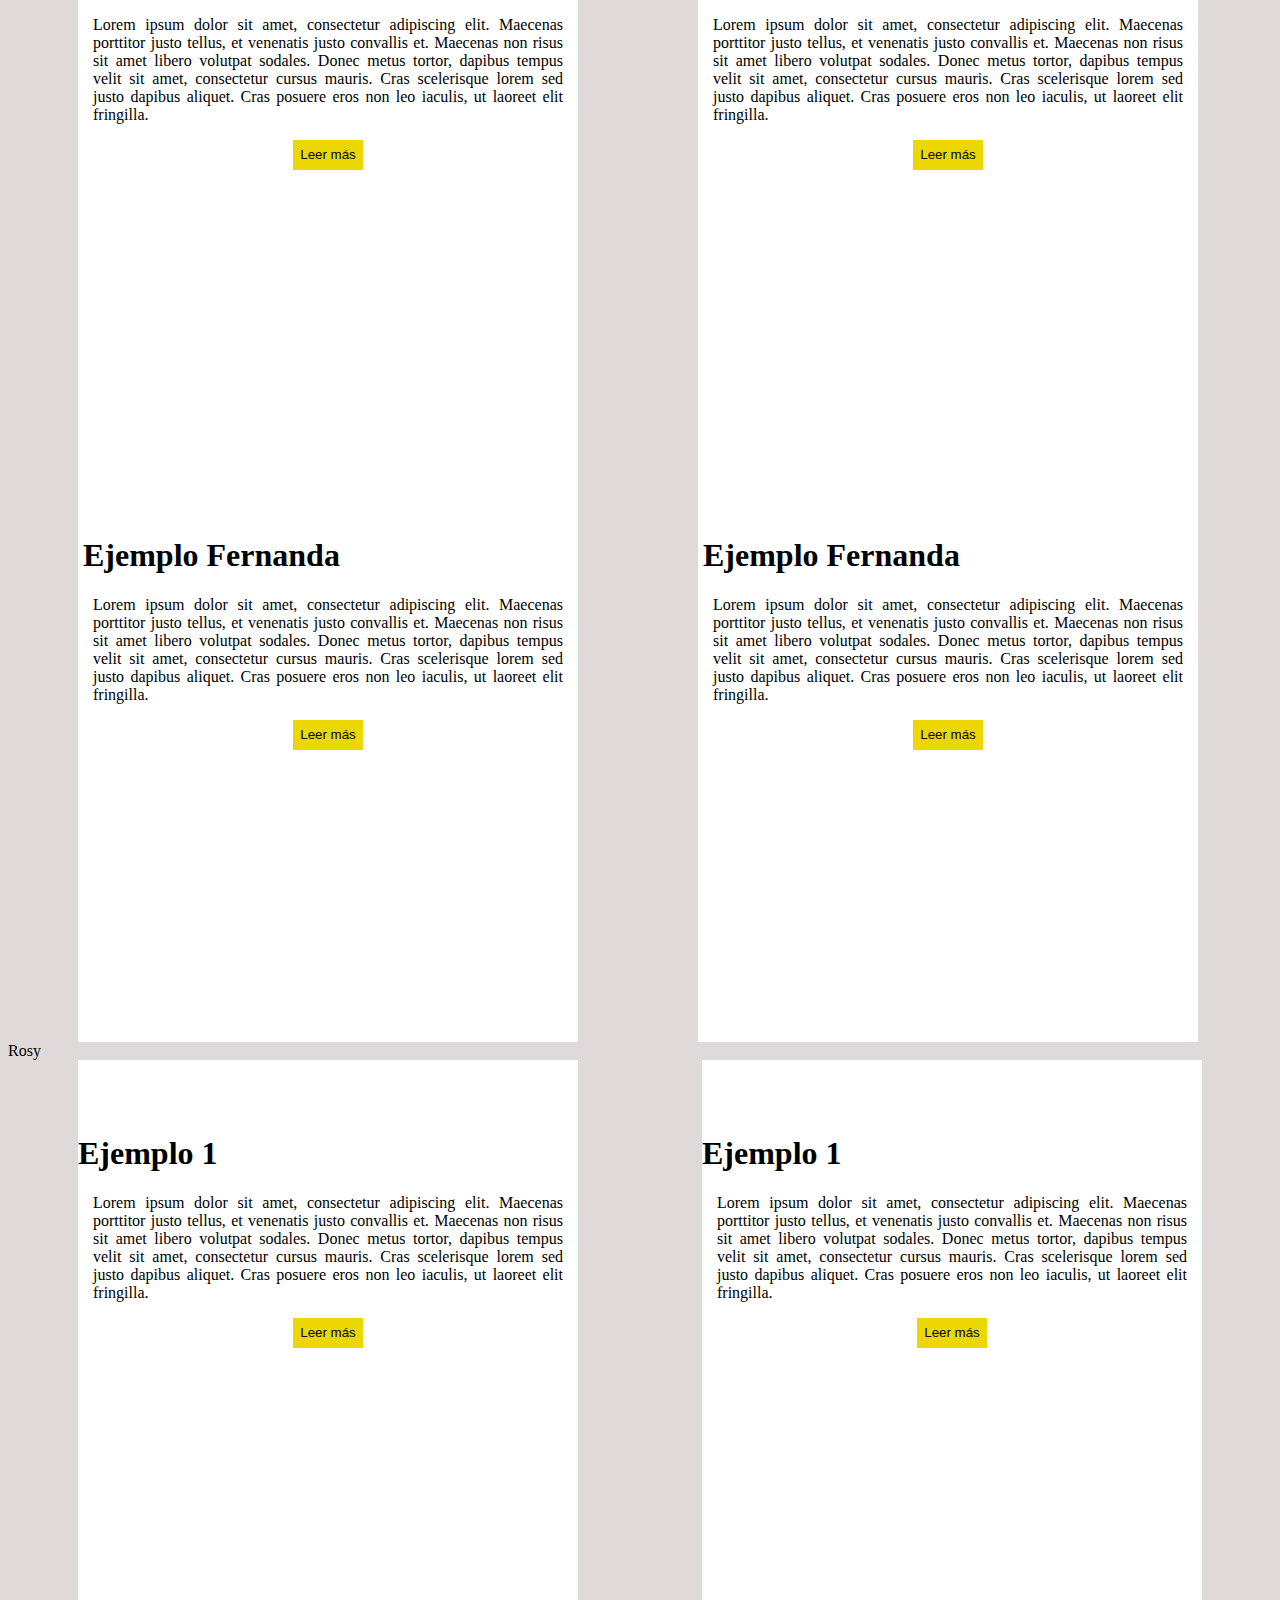
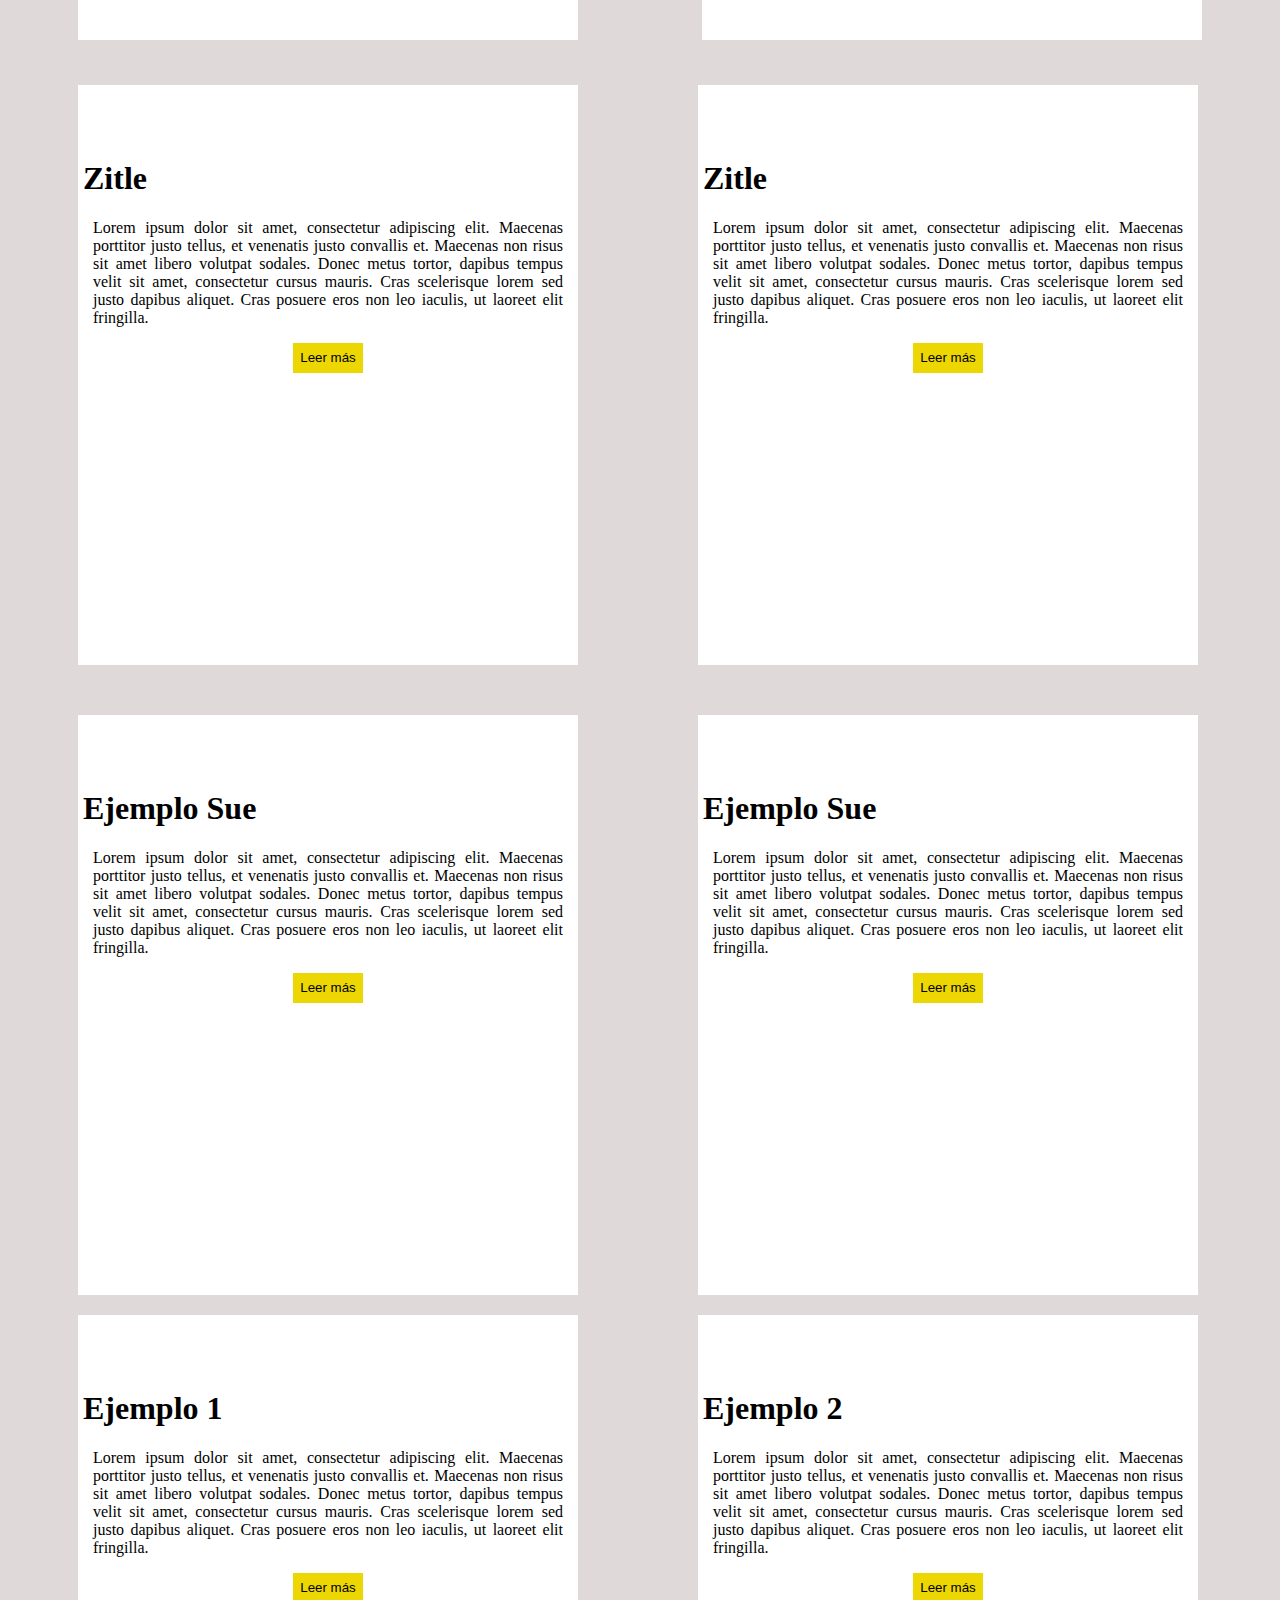
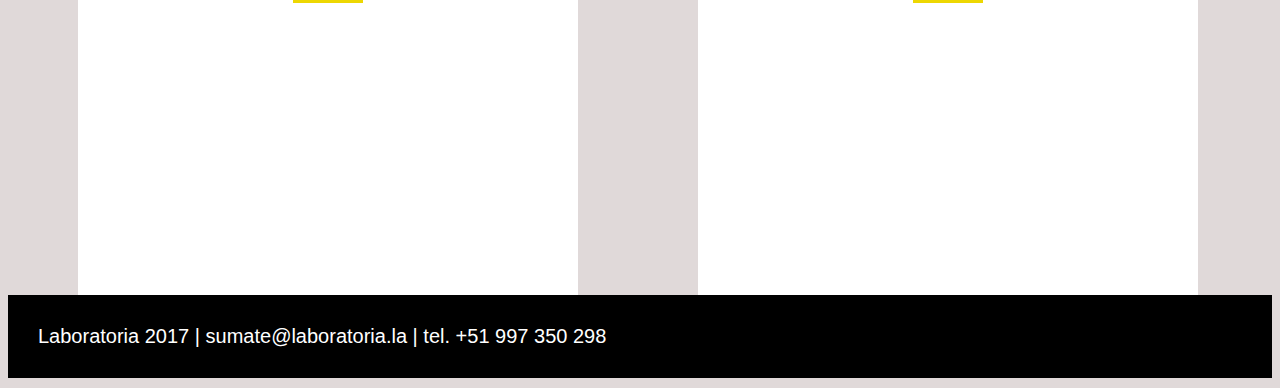
==== commit bcc56e14: "Merge pull request #17 from Daffyta/daff" ====
--- a/index.html
+++ b/index.html
@@ -39,7 +39,18 @@
           <button class="botonAndy" type="button" name="button">LEER MÁS</button>      </div>
       </section>
       <section>
-        Dafne
+        <div class="cajasIlse">
+           <img class="imagenIlse" src="https://dummyimage.com/300x300/ada6ad/fff" alt="">
+           <h1 class="ejemplosIlse">Ejemplo - Daff</h1>
+           <p class="textoIlse" >Lorem ipsum dolor sit amet, consectetur adipiscing elit. Maecenas porttitor justo tellus, et venenatis justo convallis et. Maecenas non risus sit amet libero volutpat sodales. Donec metus tortor, dapibus tempus velit sit amet, consectetur cursus mauris. Cras scelerisque lorem sed justo dapibus aliquet. Cras posuere eros non leo iaculis, ut laoreet elit fringilla.</p>
+           <button type="button" name="button" class="botonIlse">Leer más</button>
+         </div>
+         <div class="cajasIlse">
+           <img class="imagenIlse" src="https://dummyimage.com/300x300/ada6ad/fff" alt="">
+           <h1 class="ejemplosIlse">Ejemplo - Daff</h1>
+           <p class="textoIlse">Lorem ipsum dolor sit amet, consectetur adipiscing elit. Maecenas porttitor justo tellus, et venenatis justo convallis et. Maecenas non risus sit amet libero volutpat sodales. Donec metus tortor, dapibus tempus velit sit amet, consectetur cursus mauris. Cras scelerisque lorem sed justo dapibus aliquet. Cras posuere eros non leo iaculis, ut laoreet elit fringilla.</p>
+           <button type="button" name="button" class="botonIlse">Leer más</button>
+         </div>
       </section>
       <section>
        <div class="cajasIlse">
--- a/css/master.css
+++ b/css/master.css
@@ -1,4 +1,3 @@
-
 body{
   background-color: #e0d9d9;
 }
